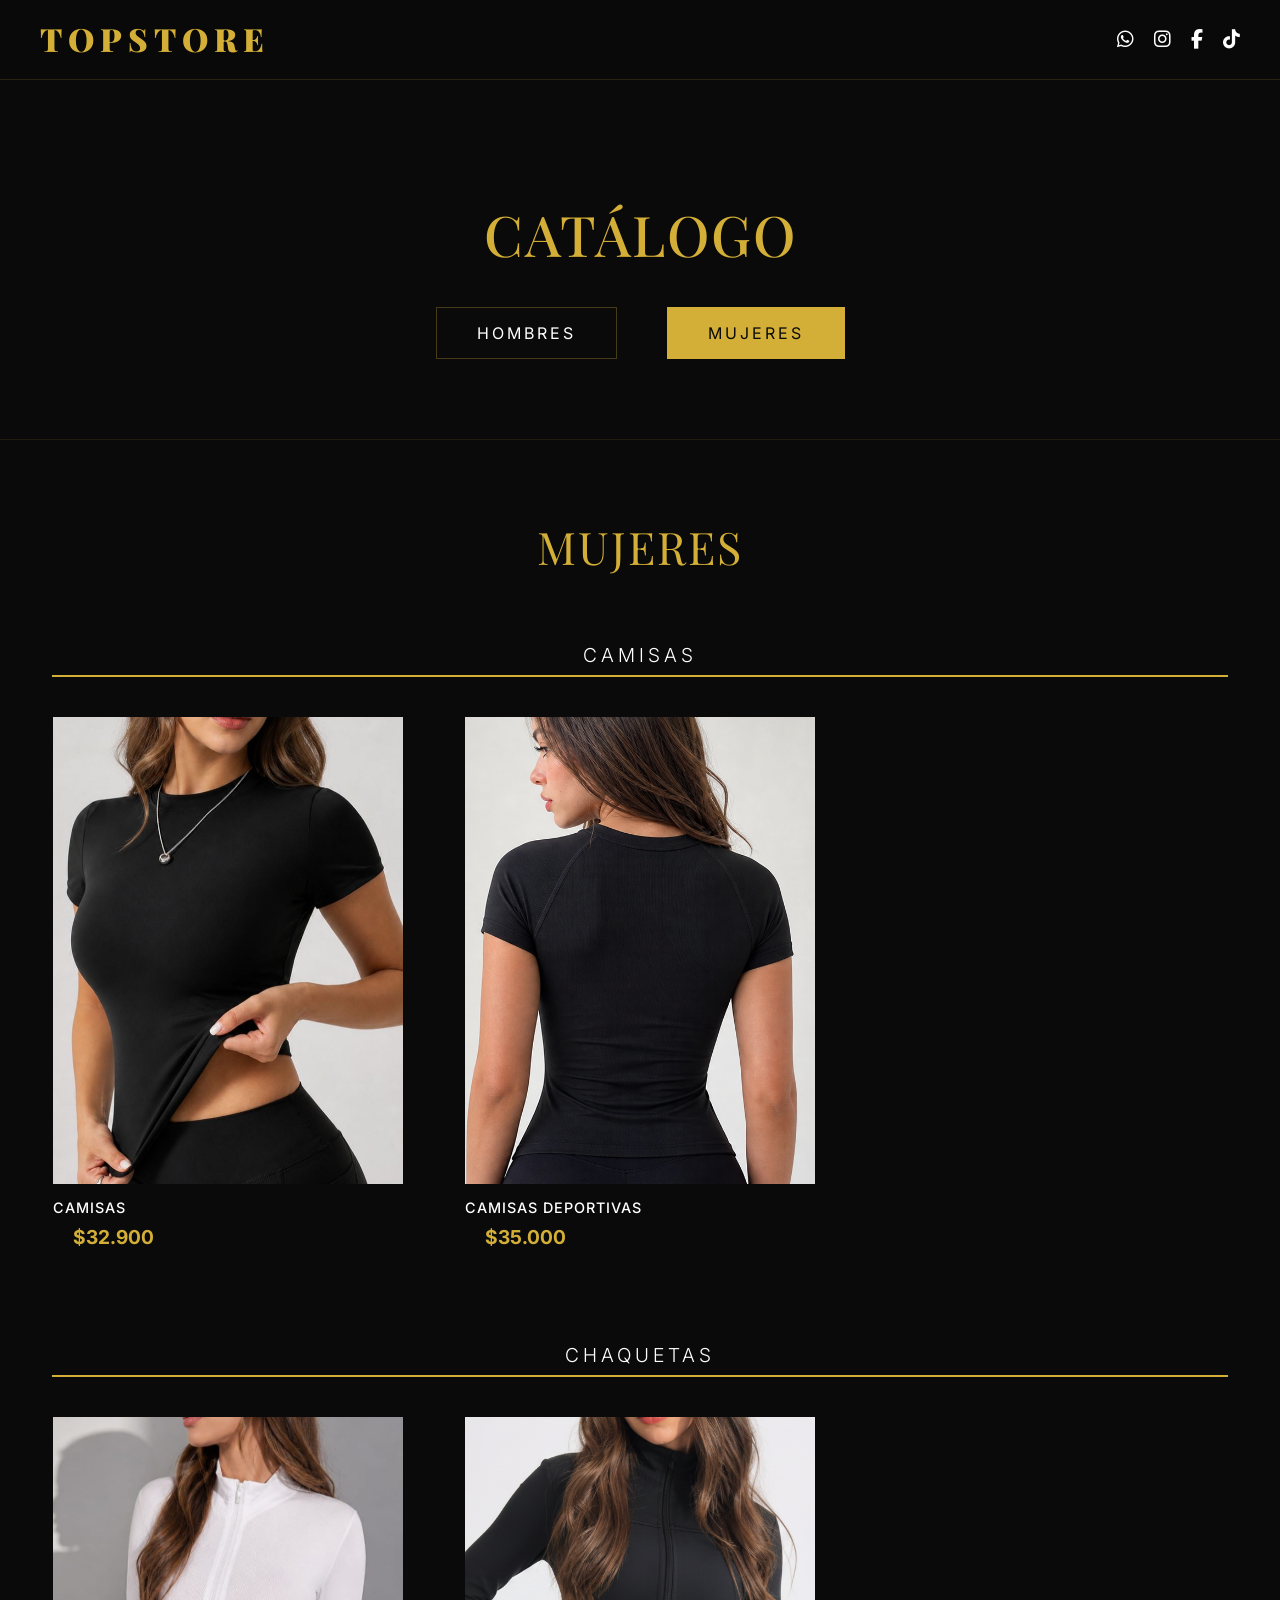
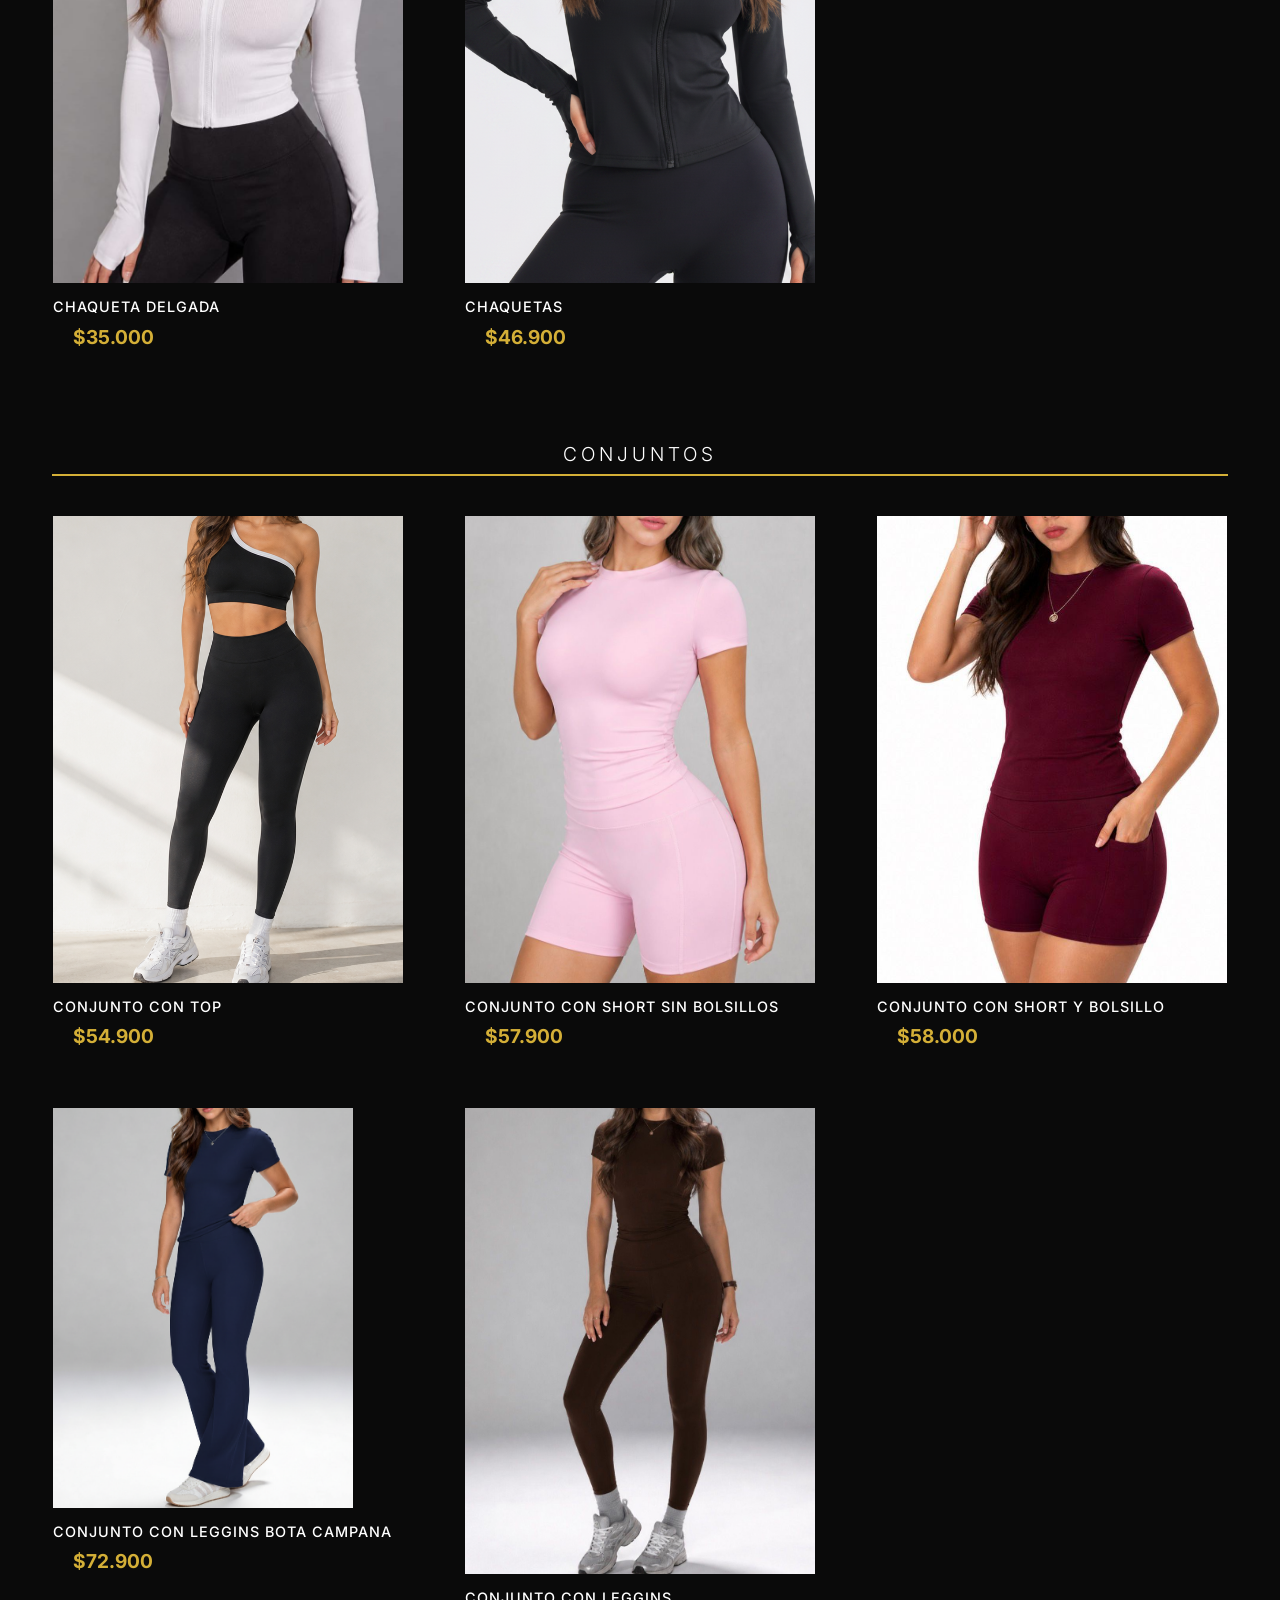
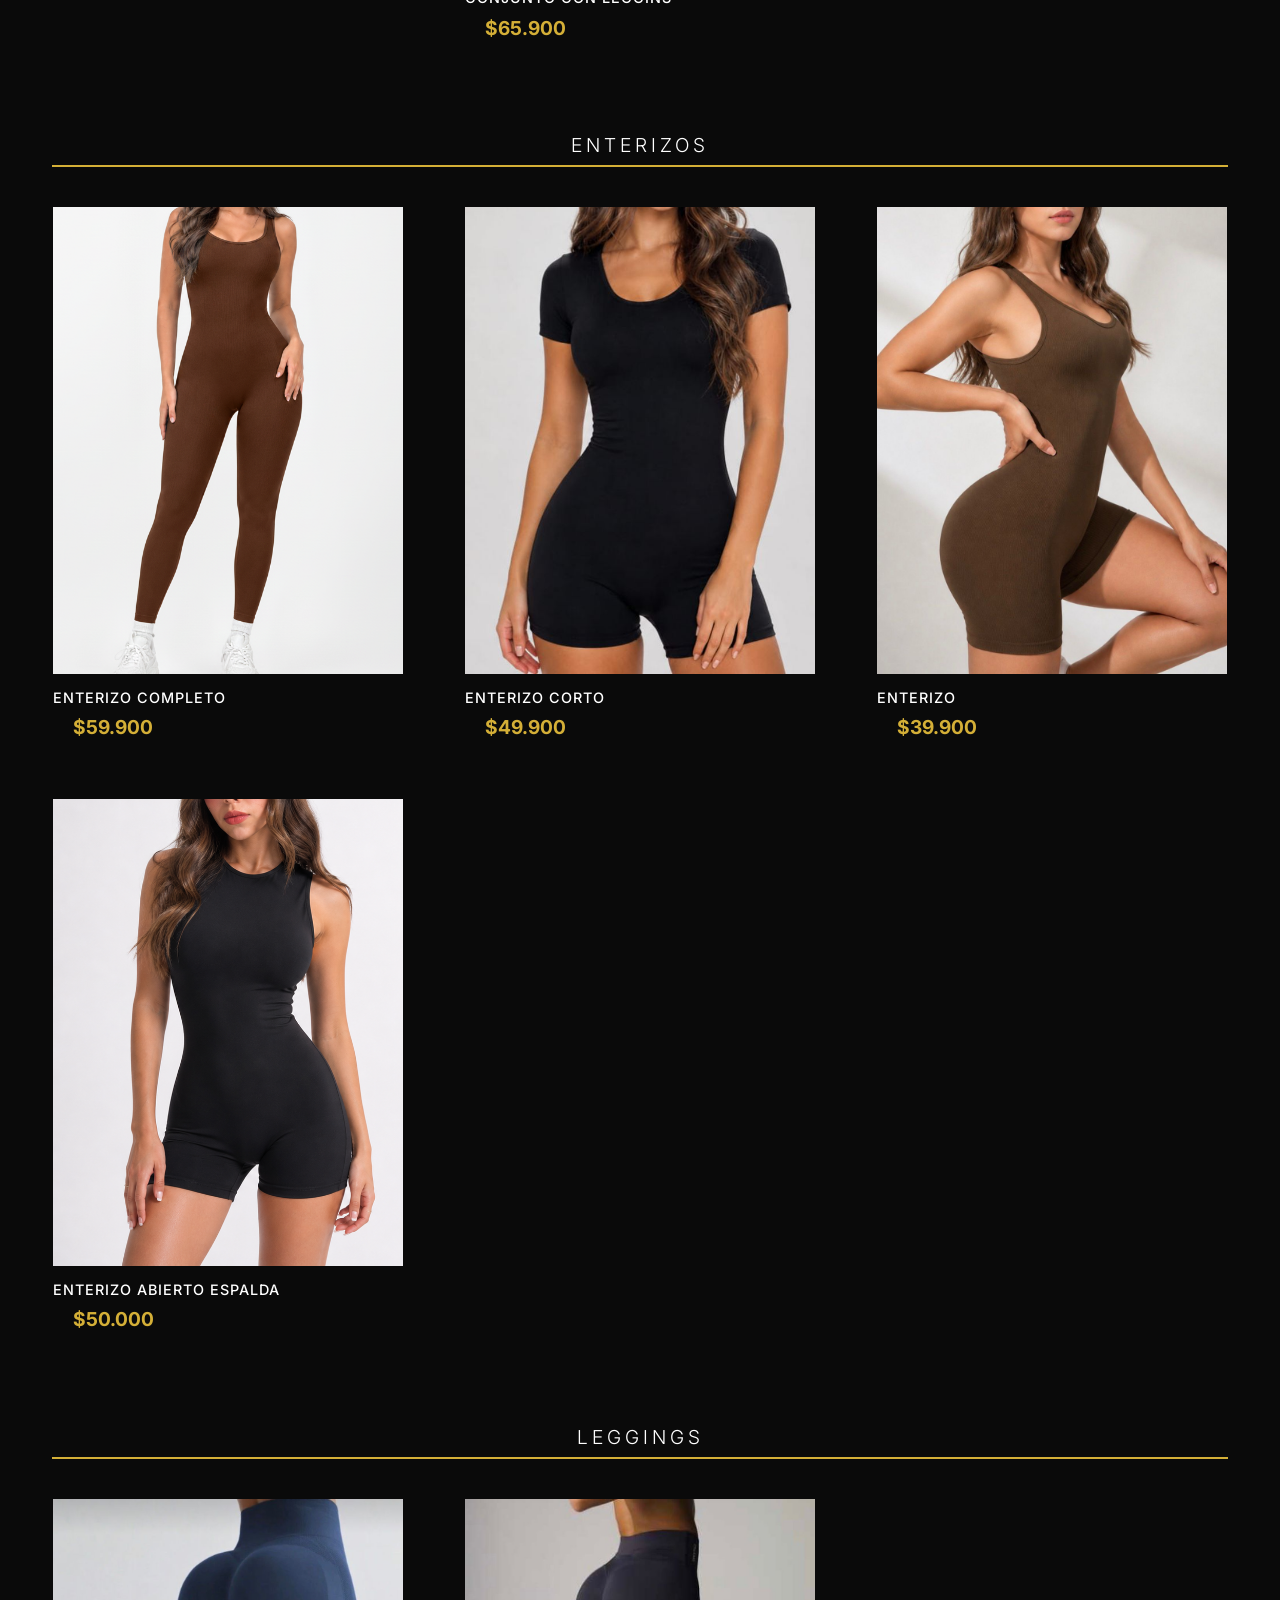
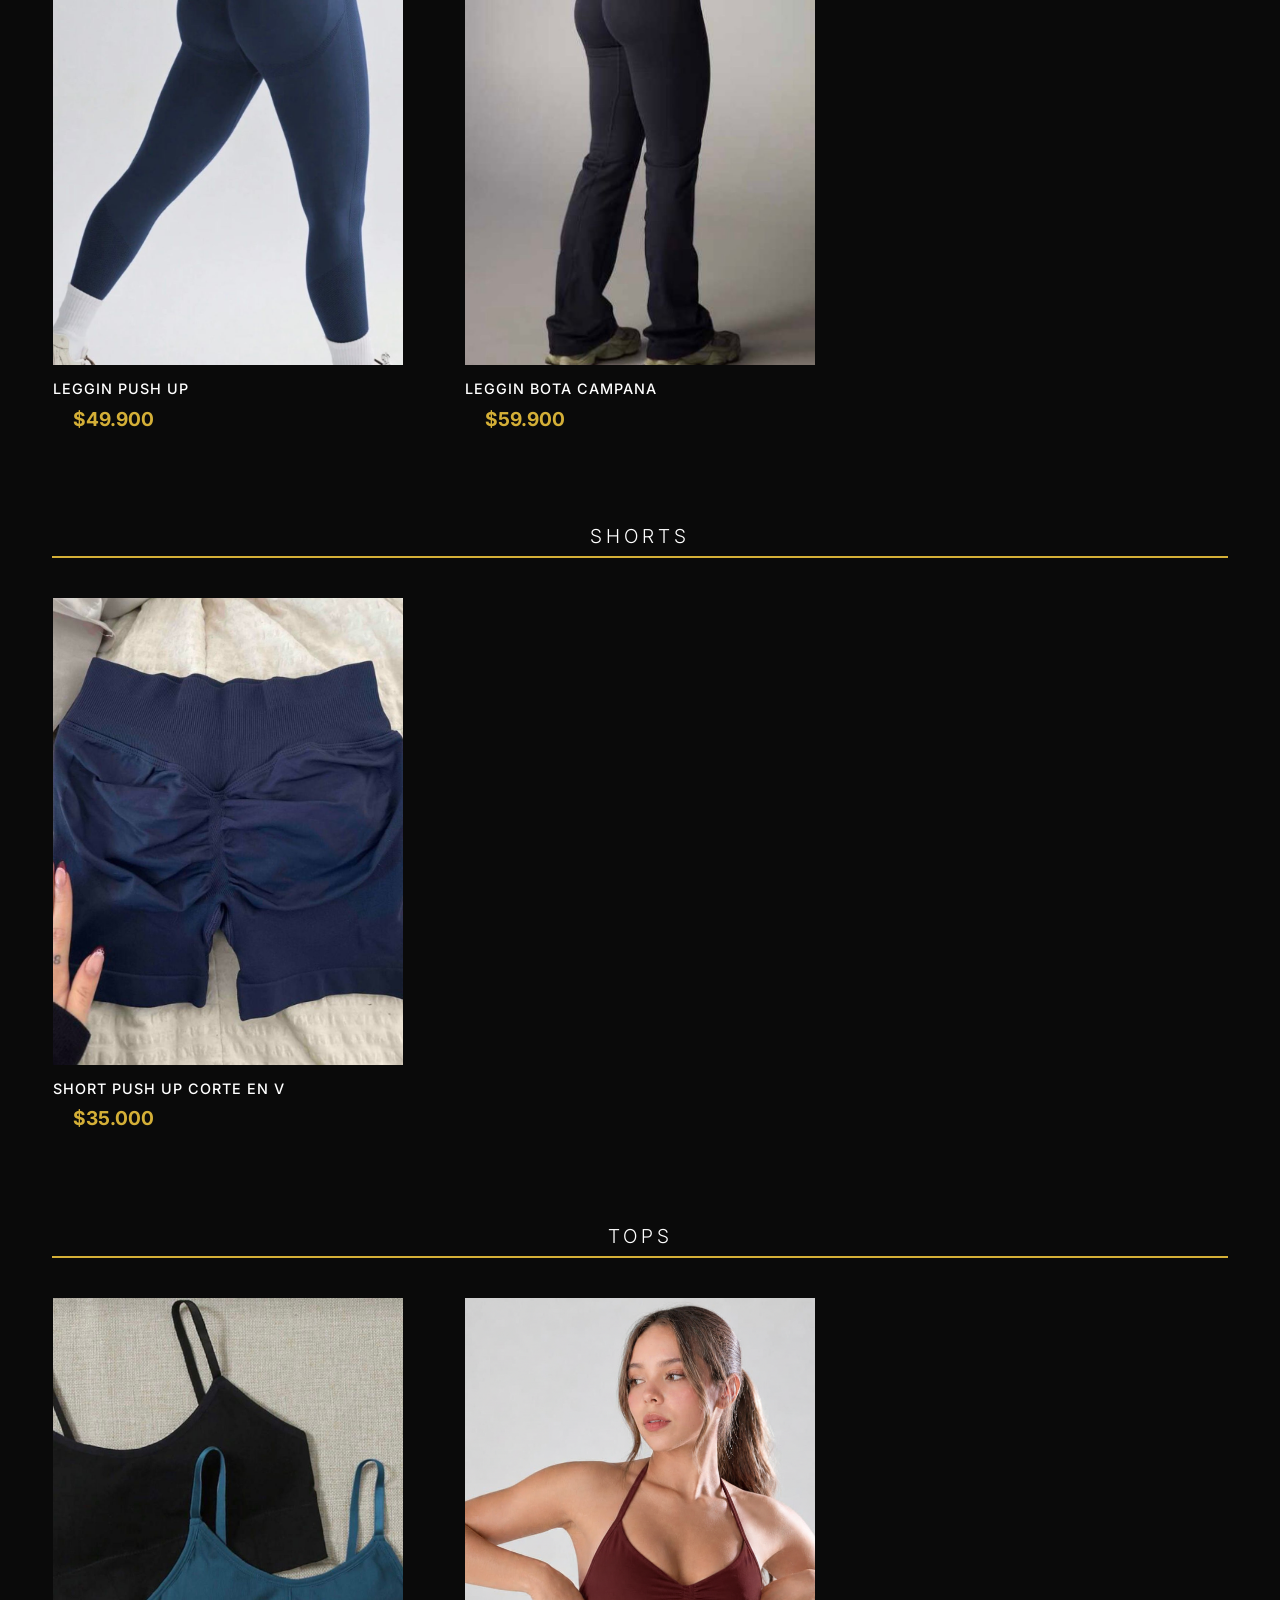
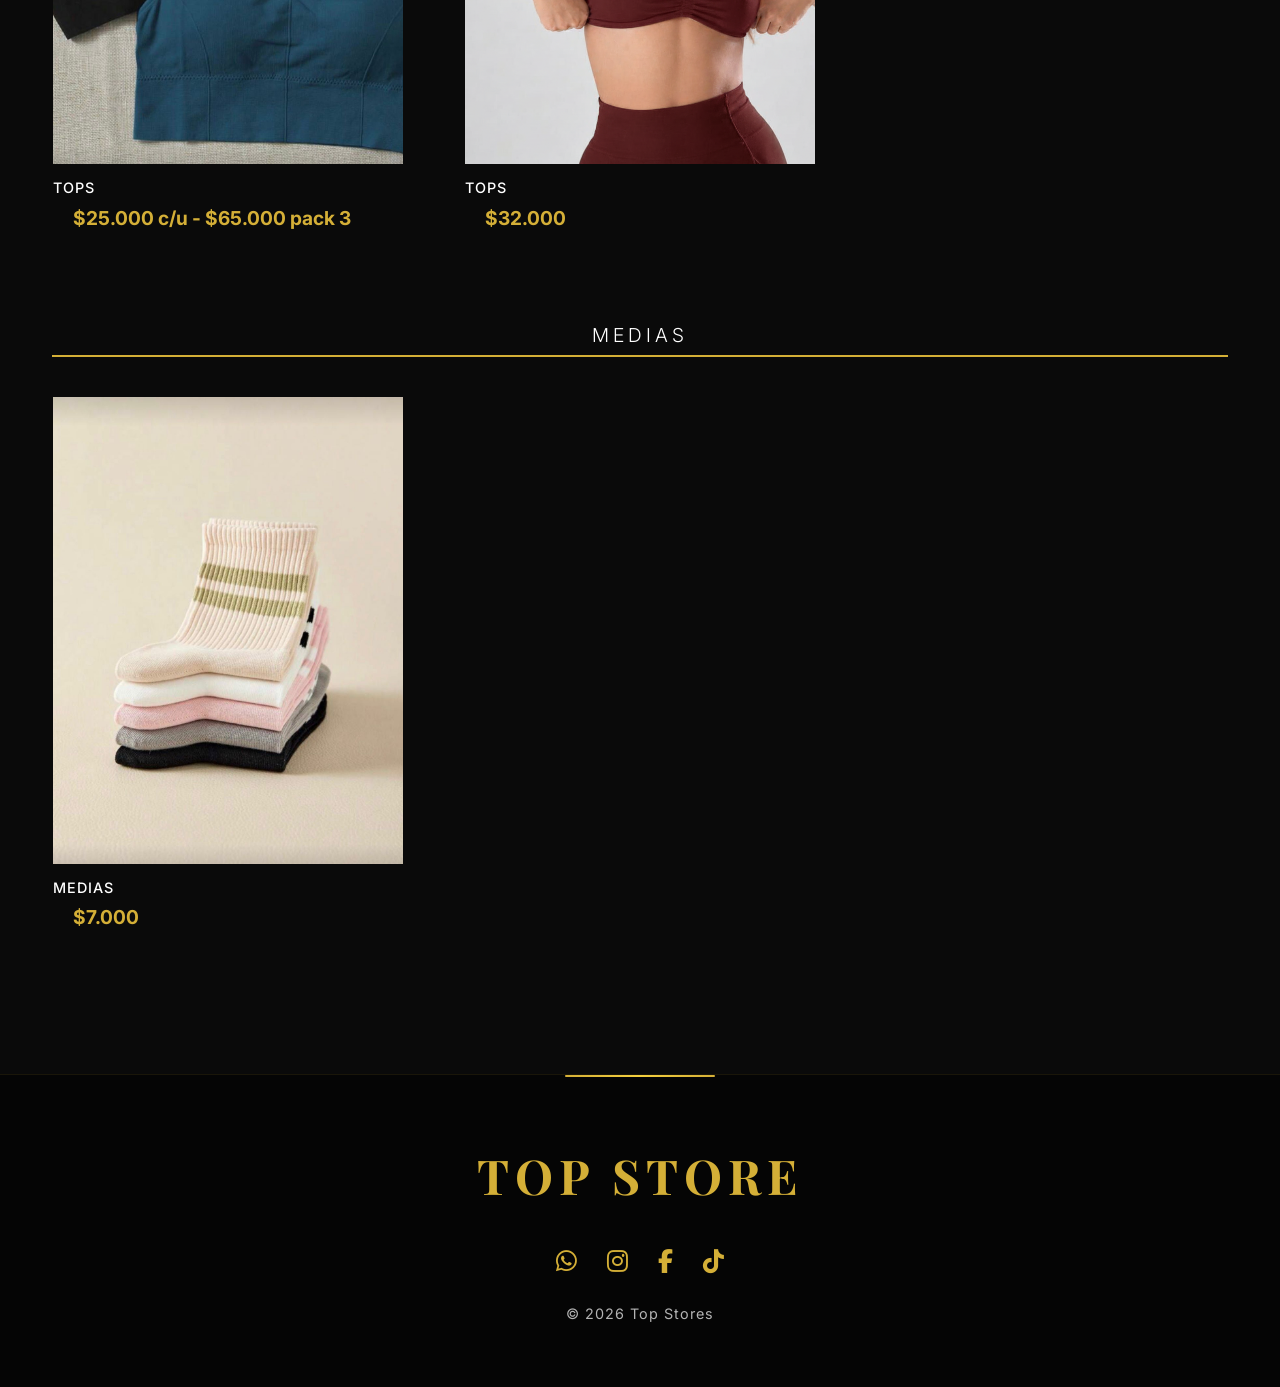
==== index.html @ 8aff4a3f "fix: add ?v=2 to force Cloudflare cache refresh" ====
<!DOCTYPE html><html lang="es"><head>
    <meta charset="UTF-8">
    <meta name="viewport" content="width=device-width, initial-scale=1.0">
    <meta name="description" content="Top Stores - Catálogo profesional de ropa femenina y deportiva.">
    <title>Top Stores - Catálogo</title>

    <link rel="preconnect" href="https://fonts.googleapis.com">
    <link rel="preconnect" href="https://fonts.gstatic.com" crossorigin="">
    <link href="https://fonts.googleapis.com/css2?family=Inter:wght@300;400;500;600;700&amp;family=Playfair+Display:wght@400;500;600;700;900&amp;display=swap" rel="stylesheet">

    <link rel="stylesheet" href="https://cdnjs.cloudflare.com/ajax/libs/font-awesome/6.4.0/css/all.min.css">
    <link rel="stylesheet" href="css/styles.css?v=8">
</head>

<body>
    <!-- Header -->
    <header class="header">
        <div class="container">
            <a href="index.html" class="logo">TOPSTORE</a>
            <div class="header-socials">
                <a href="https://wa.me/573205172484" target="_blank"><i class="fab fa-whatsapp"></i></a>
                <a href="https://www.instagram.com/topstore1019/" target="_blank"><i class="fab fa-instagram"></i></a>
                <a href="https://www.facebook.com/people/TopStore1019/61582088321250/" target="_blank"><i class="fab fa-facebook-f"></i></a>
                <a href="https://www.tiktok.com/@top_store1108" target="_blank"><i class="fab fa-tiktok"></i></a>
            </div>
            <button class="hamburger" id="hamburgerBtn">
                <span></span>
                <span></span>
                <span></span>
            </button>
        </div>
    </header>

    <main>
        <!-- Selector HOMBRES / MUJERES -->
        <section class="gender-selector">
            <div class="container">
                <h1 class="luxury-title">CATÁLOGO</h1>
                <div class="gender-buttons">
                    <button class="gender-btn" id="btn-hombres" onclick="switchCategory('hombres')">
                        <span class="gender-text">HOMBRES</span>
                    </button>
                    <button class="gender-btn active" id="btn-mujeres" onclick="switchCategory('mujeres')">
                        <span class="gender-text">MUJERES</span>
                    </button>
                </div>
            </div>
        </section>

        <!-- ==================== MUJERES ==================== -->
        <section id="mujeres" class="category-section active">
            <div class="container">
                <h2 class="section-title">MUJERES</h2>

                <!-- Camisas -->
                <h3 class="subsection-title">Camisas</h3>
                <div class="preview-grid">
                    <div class="preview-card product-card fade-in-section" data-product-id="camisa-compresora-mujer" data-name="Camisa" data-description="Camisa compresora de manga corta y ajuste sin costuras, ideal para una sujeción firme y máxima libertad de movimiento." data-price="$32.900" data-colors="Rosado, Café, Azul" data-gender="mujeres" data-gallery="[{&quot;src&quot;:&quot;MUJERES/Camisas-Mujer/Camisa compresora/camisa-comp-1.jpeg?v=2&quot;,&quot;alt&quot;:&quot;Camisa&quot;},{&quot;src&quot;:&quot;MUJERES/Camisas-Mujer/Camisa compresora/camisa-comp-2.jpeg?v=2&quot;,&quot;alt&quot;:&quot;Camisa&quot;}]">
                        <div class="image-wrapper">
                            <img src="MUJERES/Camisas-Mujer/Camisa compresora/camisa-comp-1.jpeg?v=2" alt="Camisa">
                            <div class="overlay">
                                <span class="view-details">Ver más →</span>
                            </div>
                        </div>
                        <h3>Camisas</h3>
                        <span class="price">$32.900</span>
                    </div>

                    <div class="preview-card product-card fade-in-section" data-product-id="camisa-deportiva-mujer" data-name="Camisa Deportiva" data-description="Camisa deportiva de manga corta con tecnología de absorción de humedad, diseñada para mantenerte fresca durante el entrenamiento." data-price="$35.000" data-colors="Gris" data-gender="mujeres" data-gallery="[{&quot;src&quot;:&quot;MUJERES/Camisas-Mujer/Camisa deportiva/image1.png&quot;,&quot;alt&quot;:&quot;Camisa Deportiva&quot;}]">
                        <div class="image-wrapper">
                            <img src="MUJERES/Camisas-Mujer/Camisa deportiva/image1.png" alt="Camisa Deportiva">
                            <div class="overlay">
                                <span class="view-details">Ver más →</span>
                            </div>
                        </div>
                        <h3>Camisas Deportivas</h3>
                        <span class="price">$35.000</span>
                    </div>
                </div>

                <!-- Chaquetas -->
                <h3 class="subsection-title">Chaquetas</h3>
                <div class="preview-grid">
                    <div class="preview-card product-card fade-in-section" data-product-id="chaqueta-elastica" data-name="Chaqueta delgada" data-description="Chaqueta delgada de cierre frontal y diseño ajustado, perfecta como capa ligera para entrenamientos al aire libre." data-price="$35.000" data-colors="Blanco" data-gender="mujeres" data-gallery="[{&quot;src&quot;:&quot;MUJERES/Chaqueta delgada/image1.png&quot;,&quot;alt&quot;:&quot;Chaqueta delgada&quot;},{&quot;src&quot;:&quot;MUJERES/Chaqueta delgada/image2.png&quot;,&quot;alt&quot;:&quot;Chaqueta delgada&quot;}]">
                        <div class="image-wrapper">
                            <img src="MUJERES/Chaqueta delgada/image1.png" alt="Chaqueta delgada">
                            <div class="overlay">
                                <span class="view-details">Ver más →</span>
                            </div>
                        </div>
                        <h3>Chaqueta delgada</h3>
                        <span class="price">$35.000</span>
                    </div>

                    <div class="preview-card product-card fade-in-section" data-product-id="chaqueta-mujer" data-name="Chaqueta" data-description="Chaqueta estructurada de cierre completo, ofreciendo un ajuste ceñido que define la silueta deportiva con máxima comodidad." data-price="$46.900" data-colors="Negro, Vino Tinto, Gris Claro, Rosado" data-gender="mujeres" data-gallery="[{&quot;src&quot;:&quot;MUJERES/Chaquetas/chaqueta-1.png?v=2&quot;,&quot;alt&quot;:&quot;Chaqueta&quot;}]">
                        <div class="image-wrapper">
                            <img src="MUJERES/Chaquetas/chaqueta-1.png?v=2" alt="Chaqueta">
                            <div class="overlay">
                                <span class="view-details">Ver más →</span>
                            </div>
                        </div>
                        <h3>Chaquetas</h3>
                        <span class="price">$46.900</span>
                    </div>
                </div>

                <!-- Conjuntos -->
                <h3 class="subsection-title">Conjuntos</h3>
                <div class="preview-grid">
                    <div class="preview-card product-card fade-in-section" data-product-id="conjunto-top" data-name="Conjunto con Top" data-description="Conjunto con top asimétrico y leggings de talle alto, ofreciendo un equilibrio perfecto entre soporte estructural y estética deportiva." data-price="$54.900" data-colors="Negro" data-gender="mujeres" data-gallery="[{&quot;src&quot;:&quot;MUJERES/Conjuntos/Conjunto con Top/image1.png&quot;,&quot;alt&quot;:&quot;Conjunto con Top&quot;},{&quot;src&quot;:&quot;MUJERES/Conjuntos/Conjunto con Top/image2.png&quot;,&quot;alt&quot;:&quot;Conjunto con Top&quot;}]">
                        <div class="image-wrapper">
                            <img src="MUJERES/Conjuntos/Conjunto con Top/image1.png" alt="Conjunto con Top">
                            <div class="overlay">
                                <span class="view-details">Ver más →</span>
                            </div>
                        </div>
<h3>Conjunto con Top</h3>
                        <span class="price">$54.900</span>
                    </div>

                    <div class="preview-card product-card fade-in-section" data-product-id="conjunto-short-sin-bolsillos" data-name="Conjunto con Short Sin Bolsillos" data-description="Conjunto con short deportivo sin bolsillos, ajuste ligero y moderno." data-price="$57.900" data-colors="" data-gender="mujeres" data-gallery="[{&quot;src&quot;:&quot;MUJERES/Conjuntos/Conjunto con Short Sin Bolsillos/WhatsApp Image 2026-05-05 at 2.47.09 PM.jpeg&quot;,&quot;alt&quot;:&quot;Conjunto con Short Sin Bolsillos&quot;},{&quot;src&quot;:&quot;MUJERES/Conjuntos/Conjunto con Short Sin Bolsillos/image3.png&quot;,&quot;alt&quot;:&quot;Conjunto con Short Sin Bolsillos&quot;},{&quot;src&quot;:&quot;MUJERES/Conjuntos/Conjunto con Short Sin Bolsillos/image2.png&quot;,&quot;alt&quot;:&quot;Conjunto con Short Sin Bolsillos&quot;}]">
                        <div class="image-wrapper">
                            <img src="MUJERES/Conjuntos/Conjunto con Short Sin Bolsillos/WhatsApp Image 2026-05-05 at 2.47.09 PM.jpeg" alt="Conjunto con Short Sin Bolsillos">
                            <div class="overlay">
                                <span class="view-details">Ver más →</span>
                            </div>
                        </div>
                        <h3>Conjunto con Short Sin Bolsillos</h3>
                        <span class="price">$57.900</span>
                    </div>

                    <div class="preview-card product-card fade-in-section" data-product-id="conjunto-short-y-bolsillos" data-name="Conjunto con Short Y Bolsillo" data-description="Conjunto con short deportivo con bolsillos, práctico y moderno." data-price="$58.000" data-colors="" data-gender="mujeres" data-gallery="[{&quot;src&quot;:&quot;MUJERES/Conjuntos/Conjunto con Short Y Bolsillo/image1.png&quot;,&quot;alt&quot;:&quot;Conjunto con Short Y Bolsillo&quot;},{&quot;src&quot;:&quot;MUJERES/Conjuntos/Conjunto con Short Y Bolsillo/image2.png&quot;,&quot;alt&quot;:&quot;Conjunto con Short Y Bolsillo&quot;}]">
                        <div class="image-wrapper">
                            <img src="MUJERES/Conjuntos/Conjunto con Short Y Bolsillo/image1.png" alt="Conjunto con Short Y Bolsillo">
                            <div class="overlay">
                                <span class="view-details">Ver más →</span>
                            </div>
                        </div>
<h3>Conjunto con Short Y Bolsillo</h3>
                        <span class="price">$58.000</span>
                    </div>

<div class="preview-card product-card fade-in-section" data-product-id="conjunto-leggins-bota-campana" data-name="Conjunto con Leggins Bota Campana" data-description="Conjunto con leggins bota campana y camisa integrados, conjunto completo para look moderno." data-price="$72.900" data-colors="" data-gender="mujeres" data-gallery="[{&quot;src&quot;:&quot;MUJERES/Conjuntos/Conjunto con leggins Bota Campana/leggins-bc-1.png?v=2&quot;,&quot;alt&quot;:&quot;Conjunto con Leggins Bota Campana&quot;},{&quot;src&quot;:&quot;MUJERES/Conjuntos/Conjunto con leggins Bota Campana/leggins-bc-2.png?v=2&quot;,&quot;alt&quot;:&quot;Conjunto con Leggins Bota Campana&quot;},{&quot;src&quot;:&quot;MUJERES/Conjuntos/Conjunto con leggins Bota Campana/leggins-bc-3.png?v=2&quot;,&quot;alt&quot;:&quot;Conjunto con Leggins Bota Campana&quot;},{&quot;src&quot;:&quot;MUJERES/Conjuntos/Conjunto con leggins Bota Campana/leggins-bc-4.png?v=2&quot;,&quot;alt&quot;:&quot;Conjunto con Leggins Bota Campana&quot;}]">
                        <div class="image-wrapper">
                            <img src="MUJERES/Conjuntos/Conjunto con leggins Bota Campana/leggins-bc-1.png?v=2" alt="Conjunto con Leggins Bota Campana">
                            <div class="overlay">
                                <span class="view-details">Ver más →</span>
                            </div>
                        </div>
                        <h3>Conjunto con Leggins Bota Campana</h3>
                        <span class="price">$72.900</span>
                    </div>

                    <div class="preview-card product-card fade-in-section" data-product-id="conjunto-leggins" data-name="Conjunto con Leggins" data-description="Leggin y camisa" data-price="$65.900" data-colors="" data-gender="mujeres" data-gallery="[{&quot;src&quot;:&quot;MUJERES/Conjunto-con-Leggins/conjunto-leggins-2.jpg&quot;,&quot;alt&quot;:&quot;Conjunto con Leggins&quot;},{&quot;src&quot;:&quot;MUJERES/Conjunto-con-Leggins/conjunto-leggins-1.jpg&quot;,&quot;alt&quot;:&quot;Conjunto con Leggins&quot;}]">
                        <div class="image-wrapper">
                            <img src="MUJERES/Conjunto-con-Leggins/conjunto-leggins-2.jpg" alt="Conjunto con Leggins">
                            <div class="overlay">
                                <span class="view-details">Ver más →</span>
                            </div>
                        </div>
                        <h3>Conjunto con Leggins</h3>
                        <span class="price">$65.900</span>
                    </div>
                </div>

                <!-- Enterizos -->
                <h3 class="subsection-title">Enterizos</h3>
                <div class="preview-grid">
                    <div class="preview-card product-card fade-in-section" data-product-id="enterizo-completo" data-name="Enterizo Completo" data-description="Enterizo completo de tirantes y tejido moldeador que se adapta al cuerpo, brindando cobertura ininterrumpida y soporte integral." data-price="$59.900" data-colors="Café, Negro" data-gender="mujeres" data-gallery="[{&quot;src&quot;:&quot;MUJERES/Enterizos/Enterizo Completo/enterizo-c-1.png?v=2&quot;,&quot;alt&quot;:&quot;Enterizo Completo&quot;},{&quot;src&quot;:&quot;MUJERES/Enterizos/Enterizo Completo/enterizo-c-3.png?v=2&quot;,&quot;alt&quot;:&quot;Enterizo Completo&quot;},{&quot;src&quot;:&quot;MUJERES/Enterizos/Enterizo Completo/enterizo-c-6.png?v=2&quot;,&quot;alt&quot;:&quot;Enterizo Completo&quot;},{&quot;src&quot;:&quot;MUJERES/Enterizos/Enterizo Completo/enterizo-c-2.png?v=2&quot;,&quot;alt&quot;:&quot;Enterizo Completo&quot;}]">
                        <div class="image-wrapper">
                            <img src="MUJERES/Enterizos/Enterizo Completo/enterizo-c-1.png?v=2" alt="Enterizo Completo">
                            <div class="overlay">
                                <span class="view-details">Ver más →</span>
                            </div>
                        </div>
                        <h3>Enterizo Completo</h3>
                        <span class="price">$59.900</span>
                    </div>

                    <div class="preview-card product-card fade-in-section" data-product-id="enterizo-corto" data-name="Enterizo Corto" data-description="Enterizo corto con cuello redondo y ajuste ceñido, ideal para mantener la frescura y la movilidad en sesiones intensas." data-price="$49.900" data-colors="Negro" data-gender="mujeres" data-gallery="[{&quot;src&quot;:&quot;MUJERES/Enterizos/Enterizo Corto/image1.png&quot;,&quot;alt&quot;:&quot;Enterizo Corto&quot;},{&quot;src&quot;:&quot;MUJERES/Enterizos/Enterizo Corto/image2.png&quot;,&quot;alt&quot;:&quot;Enterizo Corto&quot;},{&quot;src&quot;:&quot;MUJERES/Enterizos/Enterizo Corto/image3.png&quot;,&quot;alt&quot;:&quot;Enterizo Corto&quot;}]">
                        <div class="image-wrapper">
                            <img src="MUJERES/Enterizos/Enterizo Corto/image1.png" alt="Enterizo Corto">
                            <div class="overlay">
                                <span class="view-details">Ver más →</span>
                            </div>
                        </div>
                        <h3>Enterizo Corto</h3>
                        <span class="price">$49.900</span>
                    </div>

                    <div class="preview-card product-card fade-in-section" data-product-id="enterizo-mujer" data-name="Enterizo" data-description="Enterizo con bolsillos, diseño elegante y moderno." data-price="$39.900" data-gender="mujeres" data-gallery="[{&quot;src&quot;:&quot;MUJERES/Enterizo/enterizo-1.png?v=2&quot;,&quot;alt&quot;:&quot;Enterizo&quot;},{&quot;src&quot;:&quot;MUJERES/Enterizo/enterizo-2.jpeg?v=2&quot;,&quot;alt&quot;:&quot;Enterizo&quot;}]">
                        <div class="image-wrapper">
                            <img src="MUJERES/Enterizo/enterizo-1.png?v=2" alt="Enterizo">
                            <div class="overlay">
                                <span class="view-details">Ver más →</span>
                            </div>
                        </div>
                        <h3>Enterizo</h3>
                        <span class="price">$39.900</span>
                    </div>

                    <div class="preview-card product-card fade-in-section" data-product-id="enterizo-abierto-espalda" data-name="Enterizo Abierto Espalda" data-description="Enterizo con abertura en la espalda, diseño elegante y moderno." data-price="$50.000" data-colors="Café, Negro" data-gender="mujeres" data-gallery="[{&quot;src&quot;:&quot;MUJERES/Enterizo Abierto Completo/image4.png&quot;,&quot;alt&quot;:&quot;Enterizo Abierto Espalda&quot;},{&quot;src&quot;:&quot;MUJERES/Enterizo Abierto Completo/image3.png&quot;,&quot;alt&quot;:&quot;Enterizo Abierto Espalda&quot;},{&quot;src&quot;:&quot;MUJERES/Enterizo Abierto Completo/image5.png&quot;,&quot;alt&quot;:&quot;Enterizo Abierto Espalda&quot;}]">
                        <div class="image-wrapper">
                            <img src="MUJERES/Enterizo Abierto Completo/image4.png" alt="Enterizo Abierto Espalda">
                            <div class="overlay">
                                <span class="view-details">Ver más →</span>
                            </div>
                        </div>
                        <h3>Enterizo Abierto Espalda</h3>
                        <span class="price">$50.000</span>
                    </div>
                </div>

                <!-- Leggings -->
                <h3 class="subsection-title">Leggings</h3>
                <div class="preview-grid">
                    <div class="preview-card product-card fade-in-section" data-product-id="leggings" data-name="Leggin Push Up" data-description="Leggin con push up de corte en V que estiliza la cadera y resalta la figura." data-price="$49.900" data-colors="Azul, Vino Tinto" data-gender="mujeres" data-gallery="[{&quot;src&quot;:&quot;MUJERES/Leggings/IMG-20251127-WA0079.jpg&quot;,&quot;alt&quot;:&quot;Leggings&quot;},{&quot;src&quot;:&quot;MUJERES/Leggings/Imagen de WhatsApp 2025-11-27 a las 22.31.19_763e9720.jpg&quot;,&quot;alt&quot;:&quot;Leggings&quot;},{&quot;src&quot;:&quot;MUJERES/Leggings/Imagen de WhatsApp 2025-11-27 a las 22.31.19_f9a97837.jpg&quot;,&quot;alt&quot;:&quot;Leggings&quot;},{&quot;src&quot;:&quot;MUJERES/Leggings/Imagen de WhatsApp 2025-12-02 a las 17.43.32_2b0ae53e.jpg&quot;,&quot;alt&quot;:&quot;Leggings&quot;},{&quot;src&quot;:&quot;MUJERES/Leggings/Imagen de WhatsApp 2025-12-02 a las 17.43.32_6f3ed9fa.jpg&quot;,&quot;alt&quot;:&quot;Leggings&quot;}]">
                        <div class="image-wrapper">
                            <img src="MUJERES/Leggings/IMG-20251127-WA0079.jpg" alt="Leggings">
                            <div class="overlay">
                                <span class="view-details">Ver más →</span>
                            </div>
                        </div>
                        <h3>Leggin Push Up</h3>
                        <span class="price">$49.900</span>
</div>

                    <div class="preview-card product-card fade-in-section" data-product-id="leggin-bota-campana" data-name="Leggin Bota Campana" data-description="Leggin con bota campana, acabado elegante y moderno con caída amplia." data-price="$59.900" data-colors="" data-gender="mujeres" data-gallery="[{&quot;src&quot;:&quot;MUJERES/Leggings/Leggin Bota Campana/image1.jpg&quot;,&quot;alt&quot;:&quot;Leggin Bota Campana&quot;},{&quot;src&quot;:&quot;MUJERES/Leggings/Leggin Bota Campana/image2.jpg&quot;,&quot;alt&quot;:&quot;Leggin Bota Campana&quot;}]">
                        <div class="image-wrapper">
                            <img src="MUJERES/Leggings/Leggin Bota Campana/image1.jpg" alt="Leggin Bota Campana">
                            <div class="overlay">
                                <span class="view-details">Ver más →</span>
                            </div>
                        </div>
                        <h3>Leggin Bota Campana</h3>
                        <span class="price">$59.900</span>
                    </div>

                </div>

                <!-- Shorts -->
                <h3 class="subsection-title">Shorts</h3>
                <div class="preview-grid">
                    <div class="preview-card product-card fade-in-section" data-product-id="short-push-up-corte-en-v" data-name="Short con Push Up corte en V" data-description="Short con push up de corte en V, diseñado para enmarcar la cintura alta y brindar un ajuste seguro bajo alta fricción." data-price="$35.000" data-colors="Morado Claro, Azul Claro, Verde Claro, Lila, Negro, Morado Oscuro, Gris" data-gender="mujeres" data-gallery="[{&quot;src&quot;:&quot;MUJERES/Short-con-Push-Up-corte-en-V/Short-1-new.jpg&quot;,&quot;alt&quot;:&quot;Short Push Up V&quot;},{&quot;src&quot;:&quot;MUJERES/Short-con-Push-Up-corte-en-V/Short-2-new.jpg&quot;,&quot;alt&quot;:&quot;Short Push Up V&quot;},{&quot;src&quot;:&quot;MUJERES/Short-con-Push-Up-corte-en-V/Short-con-push-up-corte-en-V-3.jpg&quot;,&quot;alt&quot;:&quot;Short Push Up V&quot;},{&quot;src&quot;:&quot;MUJERES/Short-con-Push-Up-corte-en-V/Short-con-push-up-corte-en-V-4.jpg&quot;,&quot;alt&quot;:&quot;Short Push Up V&quot;},{&quot;src&quot;:&quot;MUJERES/Short-con-Push-Up-corte-en-V/Short-con-push-up-corte-en-V-5.jpg&quot;,&quot;alt&quot;:&quot;Short Push Up V&quot;},{&quot;src&quot;:&quot;MUJERES/Short-con-Push-Up-corte-en-V/Short-con-push-up-corte-en-V-6.jpg&quot;,&quot;alt&quot;:&quot;Short Push Up V&quot;}]">
                        <div class="image-wrapper">
                            <img src="MUJERES/Short-con-Push-Up-corte-en-V/Short-1-new.jpg" alt="Short con Push Up corte en V">
                            <div class="overlay">
                                <span class="view-details">Ver más →</span>
                            </div>
                        </div>
                        <h3>Short Push Up corte en V</h3>
                        <span class="price">$35.000</span>
                    </div>
                </div>

                <!-- Tops -->
                <h3 class="subsection-title">Tops</h3>
                <div class="preview-grid">
                    <div class="preview-card product-card fade-in-section" data-product-id="top-deportivo" data-name="Top Deportivo" data-description="Top deportivo de soporte estructurado, enfocado en maximizar la sujeción durante movimientos y evitar distracciones." data-price="$25.000" data-pack-price="$65.000" data-colors="Gris Claro, Café" data-gender="mujeres" data-gallery="[{&quot;src&quot;:&quot;MUJERES/Tops/WhatsApp Image 2026-01-11 at 3.39.01 PM.jpeg&quot;,&quot;alt&quot;:&quot;Top&quot;},{&quot;src&quot;:&quot;MUJERES/Tops/WhatsApp Image 2026-01-11 at 3.39.02 PM.jpeg&quot;,&quot;alt&quot;:&quot;Top&quot;}]">
                        <div class="image-wrapper">
                            <img src="MUJERES/Tops/WhatsApp Image 2026-01-11 at 3.39.01 PM.jpeg" alt="Tops">
                            <div class="overlay">
                                <span class="view-details">Ver más →</span>
                            </div>
                        </div>
                        <h3>Tops</h3>
                        <span class="price">$25.000 c/u - $65.000 pack 3</span>
                    </div>
                    <div class="preview-card product-card fade-in-section" data-product-id="tops-nuevos" data-name="Tops" data-description="Topsversátil y moderno, perfecto para cualquier ocasión." data-price="$32.000" data-gender="mujeres" data-gallery="[{&quot;src&quot;:&quot;MUJERES/Tops Nuevos/tops-1.png&quot;,&quot;alt&quot;:&quot;Tops&quot;},{&quot;src&quot;:&quot;MUJERES/Tops Nuevos/tops-2.png&quot;,&quot;alt&quot;:&quot;Tops&quot;},{&quot;src&quot;:&quot;MUJERES/Tops Nuevos/tops-3.png&quot;,&quot;alt&quot;:&quot;Tops&quot;},{&quot;src&quot;:&quot;MUJERES/Tops Nuevos/tops-4.png&quot;,&quot;alt&quot;:&quot;Tops&quot;},{&quot;src&quot;:&quot;MUJERES/Tops Nuevos/tops-5.png&quot;,&quot;alt&quot;:&quot;Tops&quot;},{&quot;src&quot;:&quot;MUJERES/Tops Nuevos/tops-6.png&quot;,&quot;alt&quot;:&quot;Tops&quot;}]">
                        <div class="image-wrapper">
                            <img src="MUJERES/Tops Nuevos/tops-1.png" alt="Tops">
                            <div class="overlay">
                                <span class="view-details">Ver más →</span>
                            </div>
                        </div>
                        <h3>Tops</h3>
                        <span class="price">$32.000</span>
                    </div>
                </div>

                <!-- Medias -->
                <h3 class="subsection-title">Medias</h3>
                <div class="preview-grid">
                    <div class="preview-card product-card fade-in-section" data-product-id="medias" data-name="Medias Deportivas" data-description="Medias deportivas de compresión funcional, diseñadas para brindar amortiguación y transpirabilidad en sesiones de resistencia." data-price="$7.000" data-colors="Negro, Rosado" data-gender="mujeres" data-gallery="[{&quot;src&quot;:&quot;MUJERES/Medias/IMG-20251122-WA0009.jpg&quot;,&quot;alt&quot;:&quot;Medias&quot;},{&quot;src&quot;:&quot;MUJERES/Medias/IMG-20251122-WA0011.jpg&quot;,&quot;alt&quot;:&quot;Medias&quot;}]">
                        <div class="image-wrapper">
                            <img src="MUJERES/Medias/IMG-20251122-WA0009.jpg" alt="Medias">
                            <div class="overlay">
                                <span class="view-details">Ver más →</span>
                            </div>
                        </div>
                        <h3>Medias</h3>
                        <span class="price">$7.000</span>
                    </div>
                </div>
            </div>
        </section>

        <!-- ==================== HOMBRES ==================== -->
        <section id="hombres" class="category-section">
            <div class="container">
                <h2 class="section-title">HOMBRES</h2>

                <!-- Camisas -->
                <h3 class="subsection-title">Camisas</h3>
                <div class="preview-grid">
                    <div class="preview-card product-card fade-in-section" data-product-id="camisa-i-dont-care" data-name="Camisa I DONT CARE" data-description="Camisa I DONT CARE sin mangas y corte relajado, construida para un flujo de aire constante durante rutinas de fuerza." data-price="$50.900" data-colors="Negro, Blanco" data-gender="hombres" data-gallery="[{&quot;src&quot;:&quot;HOMBRES/Camisas-Hombre/Camisa I DONT CARE/image (3).jpg&quot;,&quot;alt&quot;:&quot;Camisa I DONT CARE&quot;},{&quot;src&quot;:&quot;HOMBRES/Camisas-Hombre/Camisa I DONT CARE/image (2).jpg&quot;,&quot;alt&quot;:&quot;Camisa I DONT CARE&quot;}]">
                        <div class="image-wrapper">
                            <img src="HOMBRES/Camisas-Hombre/Camisa I DONT CARE/image (3).jpg" alt="Camisa I DONT CARE">
                            <div class="overlay">
                                <span class="view-details">Ver más →</span>
                            </div>
                        </div>
                        <h3>Camisas I DONT CARE</h3>
                        <span class="price">$50.900</span>
                    </div>

                    <div class="preview-card product-card fade-in-section" data-product-id="camisa-workout" data-name="Camisa WORKOUT" data-description="Camisa WORKOUT tipo musculosa con aberturas amplias laterales y estampado frontal, enfocada en la ventilación total." data-price="$45.900" data-colors="Blanco, Negro" data-gender="hombres" data-gallery="[{&quot;src&quot;:&quot;HOMBRES/Camisas-Hombre/WORKOUT/Camisa-WORKOUT-2-1.jpg&quot;,&quot;alt&quot;:&quot;Camisa WORKOUT&quot;},{&quot;src&quot;:&quot;HOMBRES/Camisas-Hombre/WORKOUT/Camisa-WORKOUT-hombre-1.jpg&quot;,&quot;alt&quot;:&quot;Camisa WORKOUT&quot;},{&quot;src&quot;:&quot;HOMBRES/Camisas-Hombre/WORKOUT/Camisa-WORKOUT-3-1.jpg&quot;,&quot;alt&quot;:&quot;Camisa WORKOUT&quot;}]">
                        <div class="image-wrapper">
                            <img src="HOMBRES/Camisas-Hombre/WORKOUT/Camisa-WORKOUT-2-1.jpg" alt="Camisa WORKOUT">
                            <div class="overlay">
                                <span class="view-details">Ver más →</span>
                            </div>
                        </div>
                        <h3>Camisas WORKOUT</h3>
                        <span class="price">$45.900</span>
                    </div>

                    <div class="preview-card product-card fade-in-section" data-product-id="camisa-tirantes" data-name="Camisa Tirantes" data-description="Camisa de Tirantes con espalda descubierta y silueta anatómica, ideal para entrenamientos de máxima exigencia física." data-price="$30.000" data-colors="Negro" data-gender="hombres" data-gallery="[{&quot;src&quot;:&quot;HOMBRES/Camisas-Hombre/Camisa Tirantes/image.jpg&quot;,&quot;alt&quot;:&quot;Camisa Tirantes&quot;},{&quot;src&quot;:&quot;HOMBRES/Camisas-Hombre/Camisa Tirantes/image (2).jpg&quot;,&quot;alt&quot;:&quot;Camisa Tirantes&quot;}]">
                        <div class="image-wrapper">
                            <img src="HOMBRES/Camisas-Hombre/Camisa Tirantes/image.jpg" alt="Camisa Tirantes">
                            <div class="overlay">
                                <span class="view-details">Ver más →</span>
                            </div>
                        </div>
                        <h3>Camisas Tirantes</h3>
                        <span class="price">$30.000</span>
                    </div>

                    <div class="preview-card product-card fade-in-section" data-product-id="camisa-compresora-sencillas" data-name="Camisas Compresoras Sencillas" data-description="Camisa compresora sencilla de manga corta que esculpe el torso y afianza la postura mediante compresión adaptable." data-price="$45.900" data-colors="Negro, Blanco" data-gender="hombres" data-gallery="[{&quot;src&quot;:&quot;HOMBRES/Camisas-Compresoras-Sencillas/Camisas-compresoras-1.jpg&quot;,&quot;alt&quot;:&quot;Camisas Compresoras&quot;},{&quot;src&quot;:&quot;HOMBRES/Camisas-Compresoras-Sencillas/Camisas-compresoras-3.jpg&quot;,&quot;alt&quot;:&quot;Camisas Compresoras&quot;},{&quot;src&quot;:&quot;HOMBRES/Camisas-Compresoras-Sencillas/Camisas-compresoras-4.jpg&quot;,&quot;alt&quot;:&quot;Camisas Compresoras&quot;}]">
                        <div class="image-wrapper">
                            <img src="HOMBRES/Camisas-Compresoras-Sencillas/Camisas-compresoras-1.jpg" alt="Camisas Compresoras Sencillas">
                            <div class="overlay">
                                <span class="view-details">Ver más →</span>
                            </div>
                        </div>
                        <h3>Camisa compresora sencilla</h3>
                        <span class="price">$45.900</span>
                    </div>

                    <div class="preview-card product-card fade-in-section" data-product-id="camisa-own-it" data-name="Camisa OWN IT" data-description="Camisa OWN IT oversize de tejido ligero, perfecta para entrenamientos pesados donde la comodidad es prioridad." data-price="$45.900" data-colors="Negro, Gris" data-gender="hombres" data-gallery="[{&quot;src&quot;:&quot;HOMBRES/Camisas-Hombre/Camisa-OWN-IT/Camisa-OWN-IT-1.jpg&quot;,&quot;alt&quot;:&quot;Camisa OWN IT&quot;},{&quot;src&quot;:&quot;HOMBRES/Camisas-Hombre/Camisa-OWN-IT/Camisa-OWN-IT-2.jpg&quot;,&quot;alt&quot;:&quot;Camisa OWN IT&quot;},{&quot;src&quot;:&quot;HOMBRES/Camisas-Hombre/Camisa-OWN-IT/Camisa-OWN-IT-3.jpg&quot;,&quot;alt&quot;:&quot;Camisa OWN IT&quot;}]">
                        <div class="image-wrapper">
                            <img src="HOMBRES/Camisas-Hombre/Camisa-OWN-IT/Camisa-OWN-IT-1.jpg" alt="Camisa OWN IT">
                            <div class="overlay">
                                <span class="view-details">Ver más →</span>
                            </div>
                        </div>
                        <h3>Camisa OWN IT</h3>
                        <span class="price">$45.900</span>
                    </div>

                    <div class="preview-card product-card fade-in-section" data-product-id="camisa-alpha" data-name="Camisa ALPHA" data-description="Camisa ALPHA estructurada sin mangas y bordes anatómicos, diseñada para alta resistencia en entrenamientos funcionales." data-price="$45.900" data-colors="Negro" data-gender="hombres" data-gallery="[{&quot;src&quot;:&quot;HOMBRES/Camisas-Hombre/Camisa-ALPHA/Camisa-Alpha-Sin-mangas-1.jpg&quot;,&quot;alt&quot;:&quot;Camisa ALPHA&quot;},{&quot;src&quot;:&quot;HOMBRES/Camisas-Hombre/Camisa-ALPHA/Camisa-Alpha-Sin-mangas-2.jpg&quot;,&quot;alt&quot;:&quot;Camisa ALPHA&quot;},{&quot;src&quot;:&quot;HOMBRES/Camisas-Hombre/Camisa-ALPHA/Camisa-Alpha-Sin-mangas-3.jpg&quot;,&quot;alt&quot;:&quot;Camisa ALPHA&quot;}]">
                        <div class="image-wrapper">
                            <img src="HOMBRES/Camisas-Hombre/Camisa-ALPHA/Camisa-Alpha-Sin-mangas-1.jpg" alt="Camisa ALPHA">
                            <div class="overlay">
                                <span class="view-details">Ver más →</span>
                            </div>
                        </div>
                        <h3>Camisa ALPHA</h3>
                        <span class="price">$45.900</span>
                    </div>

                    <div class="preview-card product-card fade-in-section" data-product-id="camisa-letras-goticas" data-name="Camisa LETRAS GÓTICAS" data-description="Camisa sin mangas con diseño de letras góticas, ligera y transpirable para entrenamientos y uso diario." data-price="$30.000" data-colors="Negro" data-gender="hombres" data-gallery="[{&quot;src&quot;:&quot;HOMBRES/Camisa LETRAS GOTICAS/imagen1.jpg&quot;,&quot;alt&quot;:&quot;Camisa LETRAS GÓTICAS&quot;},{&quot;src&quot;:&quot;HOMBRES/Camisa LETRAS GOTICAS/imagen2.jpg&quot;,&quot;alt&quot;:&quot;Camisa LETRAS GÓTICAS&quot;},{&quot;src&quot;:&quot;HOMBRES/Camisa LETRAS GOTICAS/imagen3.jpg&quot;,&quot;alt&quot;:&quot;Camisa LETRAS GÓTICAS&quot;}]">
                        <div class="image-wrapper">
                            <img src="HOMBRES/Camisa LETRAS GOTICAS/imagen1.jpg" alt="Camisa LETRAS GÓTICAS">
                            <div class="overlay">
                                <span class="view-details">Ver más →</span>
                            </div>
                        </div>
                        <h3>Camisa LETRAS GÓTICAS</h3>
                        <span class="price">$30.000</span>
                    </div>

                    <div class="preview-card product-card fade-in-section" data-product-id="sin-manga-doble-lineas" data-name="Sin manga doble lineas" data-description="Camisa sin manga doble líneas de caída ligera y sisas amplias, diseñada para un rango de movimiento completo y ventilación superior." data-price="$37.900" data-colors="Gris, Negro" data-gender="hombres" data-gallery="[{&quot;src&quot;:&quot;HOMBRES/Camisas-Hombre/Sin-manga-doble-lineas/Camisa-sin-mangas-doble-linea-1.jpg&quot;,&quot;alt&quot;:&quot;Sin manga doble lineas&quot;},{&quot;src&quot;:&quot;HOMBRES/Camisas-Hombre/Sin-manga-doble-lineas/Camisa-sin-mangas-doble-linea-2.jpg&quot;,&quot;alt&quot;:&quot;Sin manga doble lineas&quot;},{&quot;src&quot;:&quot;HOMBRES/Camisas-Hombre/Sin-manga-doble-lineas/Camisa-sin-mangas-doble-linea-3.jpg&quot;,&quot;alt&quot;:&quot;Sin manga doble lineas&quot;},{&quot;src&quot;:&quot;HOMBRES/Camisas-Hombre/Sin-manga-doble-lineas/Camisa-sin-mangas-doble-linea-4.jpg&quot;,&quot;alt&quot;:&quot;Sin manga doble lineas&quot;},{&quot;src&quot;:&quot;HOMBRES/Camisas-Hombre/Sin-manga-doble-lineas/Camisa-sin-mangas-doble-linea-5.jpeg&quot;,&quot;alt&quot;:&quot;Sin manga doble lineas&quot;}]">
                        <div class="image-wrapper">
                            <img src="HOMBRES/Camisas-Hombre/Sin-manga-doble-lineas/Camisa-sin-mangas-doble-linea-1.jpg" alt="Sin manga doble lineas">
                            <div class="overlay">
                                <span class="view-details">Ver más →</span>
                            </div>
                        </div>
                        <h3>Sin manga doble lineas</h3>
                        <span class="price">$37.900</span>
                    </div>
                </div>

                <!-- Chaquetas -->
                <h3 class="subsection-title">Chaquetas</h3>
                <div class="preview-grid">
                    <div class="preview-card product-card fade-in-section" data-product-id="chaqueta-deportiva-larga" data-name="Chaqueta Deportiva Larga" data-description="Chaqueta deportiva larga de cierre frontal completo y detalles reflectivos, perfecta para calentamientos ligeros." data-price="$54.900" data-colors="Blanco" data-gender="hombres" data-gallery="[{&quot;src&quot;:&quot;HOMBRES/Chaquetas/Chaqueta-Deportiva-Larga/Chaqueta-Deportiva-1.jpg&quot;,&quot;alt&quot;:&quot;Chaqueta Deportiva Larga&quot;},{&quot;src&quot;:&quot;HOMBRES/Chaquetas/Chaqueta-Deportiva-Larga/Chaqueta-Deportiva-2.jpg&quot;,&quot;alt&quot;:&quot;Chaqueta Deportiva Larga&quot;}]">
                        <div class="image-wrapper">
                            <img src="HOMBRES/Chaquetas/Chaqueta-Deportiva-Larga/Chaqueta-Deportiva-1.jpg" alt="Chaqueta Deportiva Larga">
                            <div class="overlay">
                                <span class="view-details">Ver más →</span>
                            </div>
                        </div>
                        <h3>Chaqueta Deportiva Larga</h3>
                        <span class="price">$54.900</span>
                    </div>
                </div>

                <!-- Buzos -->
                <h3 class="subsection-title">Buzos</h3>
                <div class="preview-grid">
                    <div class="preview-card product-card fade-in-section" data-product-id="buzo-sin-manga-hombre" data-name="Buzo Sin Manga" data-description="Buzo sin manga deportivo con capucha ajustable, ideal para mantener la temperatura central sin restringir la movilidad de los brazos." data-price="$44.900" data-colors="Negro" data-gender="hombres" data-gallery="[{&quot;src&quot;:&quot;HOMBRES/Buzos/Buzo-Hombre-Sin-Manga/Buzo-Deportivo-Hombre-1.jpg&quot;,&quot;alt&quot;:&quot;Buzo Sin Manga&quot;},{&quot;src&quot;:&quot;HOMBRES/Buzos/Buzo-Hombre-Sin-Manga/Buzo-Deportivo-Hombre-5.jpeg&quot;,&quot;alt&quot;:&quot;Buzo Sin Manga&quot;},{&quot;src&quot;:&quot;HOMBRES/Buzos/Buzo-Hombre-Sin-Manga/Buzo-Deportivo-Hombre-3.jpg&quot;,&quot;alt&quot;:&quot;Buzo Sin Manga&quot;},{&quot;src&quot;:&quot;HOMBRES/Buzos/Buzo-Hombre-Sin-Manga/Buzo-Deportivo-Hombre-4.jpg&quot;,&quot;alt&quot;:&quot;Buzo Sin Manga&quot;},{&quot;src&quot;:&quot;HOMBRES/Buzos/Buzo-Hombre-Sin-Manga/Buzo-Deportivo-Hombre-2.jpg&quot;,&quot;alt&quot;:&quot;Buzo Sin Manga&quot;}]">
                        <div class="image-wrapper">
                            <img src="HOMBRES/Buzos/Buzo-Hombre-Sin-Manga/Buzo-Deportivo-Hombre-1.jpg" alt="Buzo Sin Manga">
                            <div class="overlay">
                                <span class="view-details">Ver más →</span>
                            </div>
                        </div>
                        <h3>Buzo Sin Manga</h3>
                        <span class="price">$44.900</span>
                    </div>

                    <div class="preview-card product-card fade-in-section" data-product-id="buzo-compresor-hombre" data-name="Buzo Compresor" data-description="Buzo compresor de manga larga con cierre frontal medio, confeccionado con ajuste de segunda piel para sesiones técnicas." data-price="$44.900" data-colors="Negro" data-gender="hombres" data-gallery="[{&quot;src&quot;:&quot;HOMBRES/Buzos/Buzo-compresor/Buzo-compresor-1.jpg&quot;,&quot;alt&quot;:&quot;Buzo Compresor&quot;},{&quot;src&quot;:&quot;HOMBRES/Buzos/Buzo-compresor/Buzo-compresor-2.jpg&quot;,&quot;alt&quot;:&quot;Buzo Compresor&quot;}]">
                        <div class="image-wrapper">
                            <img src="HOMBRES/Buzos/Buzo-compresor/Buzo-compresor-1.jpg" alt="Buzo Compresor">
                            <div class="overlay">
                                <span class="view-details">Ver más →</span>
                            </div>
                        </div>
                        <h3>Buzo Compresor</h3>
                        <span class="price">$44.900</span>
                    </div>
                </div>

                <!-- Sudaderas -->
                <h3 class="subsection-title">Sudaderas</h3>
                <div class="preview-grid">
                    <div class="preview-card product-card fade-in-section" data-product-id="sudadera-deportiva" data-name="Sudadera Deportiva" data-description="Sudadera con bolsillo y elástico, diseño moderno y funcional." data-price="$59.900" data-gender="hombres" data-gallery="[{&quot;src&quot;:&quot;HOMBRES/Sudadera Deportiva/sudadera-1.jpg&quot;,&quot;alt&quot;:&quot;Sudadera Deportiva&quot;},{&quot;src&quot;:&quot;HOMBRES/Sudadera Deportiva/sudadera-2.jpg&quot;,&quot;alt&quot;:&quot;Sudadera Deportiva&quot;},{&quot;src&quot;:&quot;HOMBRES/Sudadera Deportiva/sudadera-3.jpg&quot;,&quot;alt&quot;:&quot;Sudadera Deportiva&quot;},{&quot;src&quot;:&quot;HOMBRES/Sudadera Deportiva/sudadera-4.jpg&quot;,&quot;alt&quot;:&quot;Sudadera Deportiva&quot;}]">
                        <div class="image-wrapper">
                            <img src="HOMBRES/Sudadera Deportiva/sudadera-1.jpg" alt="Sudadera Deportiva">
                            <div class="overlay">
                                <span class="view-details">Ver más →</span>
                            </div>
                        </div>
                        <h3>Sudadera Deportiva</h3>
                        <span class="price">$59.900</span>
                    </div>
                </div>

                <!-- Pantalonetas -->
                <h3 class="subsection-title">Pantalonetas</h3>
                <div class="preview-grid">
                    <div class="preview-card product-card fade-in-section" data-product-id="pantaloneta-deportiva" data-name="Pantaloneta Deportiva" data-description="Pantaloneta con bolsillos, práctica y cómoda para entrenar." data-price="$34.900" data-gender="hombres" data-gallery="[{&quot;src&quot;:&quot;HOMBRES/Pantaloneta Deportiva/pantaloneta-1.jpg&quot;,&quot;alt&quot;:&quot;Pantaloneta Deportiva&quot;},{&quot;src&quot;:&quot;HOMBRES/Pantaloneta Deportiva/pantaloneta-2.jpg&quot;,&quot;alt&quot;:&quot;Pantaloneta Deportiva&quot;}]">
                        <div class="image-wrapper">
                            <img src="HOMBRES/Pantaloneta Deportiva/pantaloneta-1.jpg" alt="Pantaloneta Deportiva">
                            <div class="overlay">
                                <span class="view-details">Ver más →</span>
                            </div>
                        </div>
                        <h3>Pantaloneta Deportiva</h3>
                        <span class="price">$34.900</span>
                    </div>
                </div>
            </div>
        </section>
    </main>

    <!-- Footer -->
    <footer class="footer">
        <div class="container">
            <div class="footer-logo">TOP STORE</div>
            <div class="footer-socials">
                <a href="https://wa.me/573205172484" target="_blank"><i class="fab fa-whatsapp"></i></a>
                <a href="https://www.instagram.com/topstore1019/" target="_blank"><i class="fab fa-instagram"></i></a>
                <a href="https://www.facebook.com/people/TopStore1019/61582088321250/" target="_blank"><i class="fab fa-facebook-f"></i></a>
                <a href="https://www.tiktok.com/@top_store1108" target="_blank"><i class="fab fa-tiktok"></i></a>
            </div>
            <p>© 2026 Top Stores</p>
        </div>
    </footer>

    <!-- Back to Top -->
    <button class="back-to-top" id="backToTop">↑</button>

    <!-- Product Detail Modal -->
    <div class="product-detail-modal" id="productDetailModal">
        <button class="modal-close-btn" onclick="closeProductDetail()">×</button>
        <div class="product-detail-content">
            <div class="product-gallery-section">
                <div class="product-main-image">
                    <img id="detailMainImage" src="" alt="">
                </div>
                <div class="thumbnail-row" id="detailThumbnails"></div>
            </div>
            <div class="product-info-section">
                <h2 id="detailProductName"></h2>
                <p class="description" id="detailDescription"></p>
                <div class="price-row">
                    <div class="price" id="detailPrice"></div>
                    <a href="https://wa.me/573205172484" id="detailWhatsApp" class="btn-whatsapp" target="_blank">
                        <span>📱</span> Cotizar
                    </a>
                </div>
                <p class="color-info-note">*Los colores disponibles se confirman por DM. Las fotos son solo de referencia.</p>
            </div>
        </div>
    </div>

    <script src="js/script.js"></script>


</body></html>
---- css/styles.css ----
/* ============================================
   TOP STORES - Catálogo Premium v3
   ULTRA-PREMIUM LUXURY DESIGN
   ============================================ */

/* ============================================
   1. GOOGLE FONTS IMPORT
   ============================================ */
@import url('https://fonts.googleapis.com/css2?family=Inter:wght@300;400;500;600;700&family=Playfair+Display:wght@400;500;600;700;900&display=swap');

/* ============================================
   2. CSS VARIABLES - LUXURY THEME
   ============================================ */
:root {
    /* Elegant dark luxury background */
    --bg-primary: #ffffff;
    --bg-secondary: #f9f9f9;
    --bg-card: #ffffff;
    --bg-card-hover: #ffffff;
    --bg-elevated: #ffffff;
    
    /* Gold accent system */
    --gold-primary: #000000;
    --gold-light: #333333;
    --gold-dark: #000000;
    --gold-gradient: #000000;
    --gold-gradient-subtle: #f5f5f5;
    
    /* Text hierarchy */
    --text-primary: #000000;
    --text-secondary: #555555;
    --text-muted: #888888;
    
    /* Borders & dividers */
    --border-subtle: rgba(0, 0, 0, 0.05);
    --border-hover: rgba(0, 0, 0, 0.1);
    --border-active: rgba(0, 0, 0, 0.2);
    
    /* Shadows */
    --shadow-sm: none;
    --shadow-md: none;
    --shadow-lg: 0 10px 30px rgba(0,0,0,0.05);
    --shadow-xl: 0 15px 40px rgba(0,0,0,0.08);
    --shadow-gold: none;
    --shadow-gold-glow: none;
    
    /* Typography */
    --font-heading: 'Playfair Display', Georgia, serif;
    --font-body: 'Inter', -apple-system, BlinkMacSystemFont, sans-serif;
    
    /* Transitions */
    --transition: all 0.3s cubic-bezier(0.25, 0.46, 0.45, 0.94);
    --transition-fast: all 0.2s ease;
    --transition-smooth: all 0.4s cubic-bezier(0.23, 1, 0.32, 1);
    
    /* Sizes */
    --header-height: 80px;
    --max-width: 1400px;
    --border-radius: 0px;
    --border-radius-sm: 0px;
    --border-radius-lg: 0px;
    --border-radius-full: 0px;
}

/* ============================================
   3. CSS RESET & BASE
   ============================================ */
*, *::before, *::after {
    margin: 0;
    padding: 0;
    box-sizing: border-box;
}

html { 
    scroll-behavior: smooth;
    font-size: 16px;
}

body {
    font-family: var(--font-body);
    font-size: 16px;
    line-height: 1.7;
    color: var(--text-primary);
    background: var(--bg-primary);
    min-height: 100vh;
    -webkit-font-smoothing: antialiased;
    -moz-osx-font-smoothing: grayscale;
    overflow-x: hidden;
}

img { 
    max-width: 100%; 
    height: auto; 
    display: block; 
}

a { 
    text-decoration: none; 
    color: inherit; 
    transition: var(--transition-fast);
}

ul, ol { 
    list-style: none; 
}

button { 
    font-family: inherit; 
    cursor: pointer; 
    border: none; 
    background: none;
    outline: none;
}

button:focus-visible {
    outline: 2px solid var(--gold-primary);
    outline-offset: 2px;
}

h1, h2, h3, h4 { 
    font-family: var(--font-heading);
    font-weight: 700;
    line-height: 1.2;
}

h1 { font-size: 3rem; letter-spacing: -0.02em; }
h2 { font-size: 2.2rem; letter-spacing: -0.01em; }
h3 { font-size: 1.4rem; }
h4 { font-size: 1.1rem; }

/* ============================================
   4. CUSTOM SCROLLBAR - GOLD THEME
   ============================================ */
::-webkit-scrollbar {
    width: 10px;
}

::-webkit-scrollbar-track {
    background: var(--bg-secondary);
}

::-webkit-scrollbar-thumb {
    background: var(--gold-primary);
    border-radius: 5px;
    border: 2px solid var(--bg-secondary);
}

::-webkit-scrollbar-thumb:hover {
    background: var(--gold-light);
}

/* Firefox */
* {
    scrollbar-width: thin;
    scrollbar-color: var(--gold-primary) var(--bg-secondary);
}

/* ============================================
   5. SELECTION - GOLD THEME
   ============================================ */
::selection {
    background: var(--gold-primary);
    color: var(--bg-primary);
}

::-moz-selection {
    background: var(--gold-primary);
    color: var(--bg-primary);
}

/* ============================================
   6. CONTAINER
   ============================================ */
.container {
    width: 100%;
    max-width: var(--max-width);
    margin: 0 auto;
    padding: 0 40px;
}

/* ============================================
   7. HEADER - GLASS MORPHISM LUXURY
   ============================================ */
.header {
    position: fixed;
    top: 0;
    left: 0;
    right: 0;
    height: var(--header-height);
    background: rgba(13, 13, 13, 0.85);
    backdrop-filter: blur(20px);
    -webkit-backdrop-filter: blur(20px);
    z-index: 1000;
    border-bottom: 1px solid var(--border-subtle);
    transition: var(--transition);
}

.header.scrolled {
    background: rgba(13, 13, 13, 0.95);
    box-shadow: 0 4px 30px rgba(0, 0, 0, 0.3);
}

.header .container {
    display: flex;
    align-items: center;
    justify-content: space-between;
    height: 100%;
}

/* Logo */
.logo {
    font-family: var(--font-heading);
    font-size: 2rem;
    font-weight: 700;
    letter-spacing: 4px;
    color: var(--gold-primary);
    position: relative;
    display: inline-block;
    transition: var(--transition);
}

.logo::after {
    content: '';
    position: absolute;
    bottom: -6px;
    left: 0;
    width: 0;
    height: 2px;
    background: var(--gold-gradient);
    transition: var(--transition-smooth);
    border-radius: 2px;
}

.logo:hover::after {
    width: 100%;
}

.logo span { 
    color: var(--text-primary);
    font-weight: 400;
}

/* Navigation */
.nav-menu {
    display: flex;
    gap: 40px;
}

.nav-menu a {
    font-weight: 500;
    font-size: 0.85rem;
    text-transform: uppercase;
    letter-spacing: 2px;
    padding: 8px 0;
    position: relative;
    color: var(--text-secondary);
    transition: var(--transition);
}

.nav-menu a::after {
    content: '';
    position: absolute;
    bottom: 0;
    left: 0;
    width: 0;
    height: 2px;
    background: var(--gold-gradient);
    transition: var(--transition-smooth);
    border-radius: 2px;
}

.nav-menu a:hover {
    color: var(--gold-primary);
}

.nav-menu a:hover::after,
.nav-menu a.active::after { 
    width: 100%; 
}

/* Hamburger Menu */
.hamburger {
    display: none;
    flex-direction: column;
    gap: 6px;
    padding: 10px;
    cursor: pointer;
    z-index: 1001;
}

.hamburger span {
    width: 28px;
    height: 2px;
    background: var(--gold-primary);
    transition: var(--transition);
    border-radius: 2px;
}

.hamburger.active span:nth-child(1) {
    transform: rotate(45deg) translate(6px, 6px);
}

.hamburger.active span:nth-child(2) {
    opacity: 0;
}

.hamburger.active span:nth-child(3) {
    transform: rotate(-45deg) translate(6px, -6px);
}

/* Main content offset */
main { 
    padding-top: var(--header-height); 
}

/* ============================================
   8. GENDER SELECTOR - HERO PREMIUM
   ============================================ */
.gender-selector {
    padding: 100px 0;
    background: linear-gradient(180deg, var(--bg-primary) 0%, var(--bg-secondary) 50%, var(--bg-primary) 100%);
    color: var(--text-primary);
    text-align: center;
    position: relative;
    overflow: hidden;
}

/* Decorative background pattern */
.gender-selector::before {
    content: '';
    position: absolute;
    top: 0;
    left: 0;
    right: 0;
    bottom: 0;
    background: 
        radial-gradient(ellipse at 20% 50%, rgba(212, 175, 55, 0.03) 0%, transparent 50%),
        radial-gradient(ellipse at 80% 50%, rgba(212, 175, 55, 0.03) 0%, transparent 50%);
    pointer-events: none;
}

/* Subtle grid pattern */
.gender-selector::after {
    content: '';
    position: absolute;
    top: 0;
    left: 0;
    right: 0;
    bottom: 0;
    background-image: url("data:image/svg+xml,%3Csvg width='60' height='60' viewBox='0 0 60 60' xmlns='http://www.w3.org/2000/svg'%3E%3Cg fill='none' fill-rule='evenodd'%3E%3Cg fill='%23d4af37' fill-opacity='0.02'%3E%3Cpath d='M36 34v-4h-2v4h-4v2h4v4h2v-4h4v-2h-4zm0-30V0h-2v4h-4v2h4v4h2V6h4V4h-4zM6 34v-4H4v4H0v2h4v4h2v-4h4v-2H6zM6 4V0H4v4H0v2h4v4h2V6h4V4H6z'/%3E%3C/g%3E%3C/g%3E%3C/svg%3E");
    pointer-events: none;
    opacity: 0.5;
}

.gender-selector .container {
    position: relative;
    z-index: 1;
}

.gender-selector h1 {
    margin-bottom: 15px;
    font-size: 2.8rem;
    position: relative;
    background: linear-gradient(135deg, var(--text-primary) 0%, var(--gold-primary) 50%, var(--text-primary) 100%);
    -webkit-background-clip: text;
    -webkit-text-fill-color: transparent;
    background-clip: text;
}

.gender-selector .subtitle {
    color: var(--text-muted);
    font-size: 1.1rem;
    margin-bottom: 50px;
    font-weight: 300;
    letter-spacing: 0.5px;
}

/* Gender Buttons Container */
.gender-buttons {
    display: flex;
    justify-content: center;
    gap: 50px;
    flex-wrap: wrap;
    position: relative;
}

/* Gender Button */
.gender-btn {
    display: flex;
    align-items: center;
    gap: 20px;
    padding: 30px 60px;
    background: transparent;
    border: 2px solid var(--border-subtle);
    border-radius: var(--border-radius-full);
    cursor: pointer;
    transition: var(--transition-smooth);
    position: relative;
    overflow: hidden;
}

/* Gold gradient overlay */
.gender-btn::before {
    content: '';
    position: absolute;
    top: 0;
    left: 0;
    right: 0;
    bottom: 0;
    background: var(--gold-gradient);
    opacity: 0;
    transition: var(--transition);
    z-index: 0;
}

/* Glow effect */
.gender-btn::after {
    content: '';
    position: absolute;
    top: -2px;
    left: -2px;
    right: -2px;
    bottom: -2px;
    background: var(--gold-gradient);
    border-radius: var(--border-radius-full);
    opacity: 0;
    z-index: -1;
    filter: blur(15px);
    transition: var(--transition);
}

/* Hover and Active States */
.gender-btn:hover,
.gender-btn.active {
    border-color: var(--gold-primary);
    transform: translateY(-5px);
    box-shadow: var(--shadow-gold);
}

.gender-btn:hover::before,
.gender-btn.active::before {
    opacity: 1;
}

.gender-btn:hover::after,
.gender-btn.active::after {
    opacity: 0.3;
}

.gender-btn:hover .gender-icon,
.gender-btn:hover .gender-text,
.gender-btn.active .gender-icon,
.gender-btn.active .gender-text {
    color: var(--bg-primary);
    position: relative;
    z-index: 1;
}

/* Gender Icon */
.gender-icon {
    font-size: 3rem;
    transition: var(--transition);
    position: relative;
    z-index: 1;
    filter: grayscale(0);
    transition: var(--transition-smooth);
}

.gender-btn:hover .gender-icon,
.gender-btn.active .gender-icon {
    transform: scale(1.1);
    filter: grayscale(0);
}

/* Gender Text */
.gender-text {
    font-family: var(--font-body);
    font-size: 1.3rem;
    font-weight: 600;
    letter-spacing: 4px;
    text-transform: uppercase;
    color: var(--text-primary);
    position: relative;
    z-index: 1;
    transition: var(--transition);
}

/* ============================================
   9. CATEGORY SECTION
   ============================================ */
.category-section {
    display: none;
    padding: 80px 0 120px;
    background: var(--bg-primary);
}

.category-section.active {
    display: block;
    animation: fadeInUp 0.6s ease;
}

@keyframes fadeInUp {
    from {
        opacity: 0;
        transform: translateY(40px);
    }
    to {
        opacity: 1;
        transform: translateY(0);
    }
}

/* Section Title */
.section-title {
    text-align: center;
    margin-bottom: 60px;
    font-size: 2.2rem;
    color: var(--gold-primary);
    position: relative;
    text-shadow: 0 0 30px rgba(212, 175, 55, 0.2);
}

.section-title .icon {
    display: block;
    font-size: 2.5rem;
    margin-bottom: 15px;
    filter: grayscale(0);
}

/* Decorative line under title */
.section-title::after {
    content: '';
    display: block;
    width: 80px;
    height: 3px;
    background: var(--gold-gradient);
    margin: 25px auto 0;
    border-radius: 3px;
    box-shadow: var(--shadow-gold);
}

/* Subsection Title */
.subsection-title {
    font-family: var(--font-heading);
    text-align: center;
    margin: 70px 0 40px;
    padding-bottom: 15px;
    font-size: 1.6rem;
    color: var(--gold-primary);
    position: relative;
    display: flex;
    align-items: center;
    justify-content: center;
    gap: 15px;
}

/* Linea debajo del título - uniforme */
.subsection-title::after {
    content: '';
    position: absolute;
    bottom: 0;
    left: 50%;
    transform: translateX(-50%);
    width: 98%;
    height: 2px;
    background: var(--gold-primary);
}

.subsection-title::before {
    display: none;
}

.subsection-title .icon {
    font-size: 1.8rem;
    filter: grayscale(0);
}

/* ============================================
   10. PREVIEW GRID - PREMIUM CARDS
   ============================================ */
.preview-grid {
    display: grid;
    grid-template-columns: repeat(auto-fill, minmax(280px, 1fr));
    gap: 35px;
    max-width: 1400px;
    margin: 0 auto;
    justify-items: center;
}

/* Ensure all preview-cards are consistently sized */
.preview-card {
    background: var(--bg-card);
    border-radius: var(--border-radius-lg);
    overflow: hidden;
    box-shadow: var(--shadow-md);
    transition: var(--transition-smooth);
    text-align: center;
    position: relative;
    border: 1px solid var(--border-subtle);
    cursor: pointer;
    width: 100%;
    max-width: 350px;
}

/* Image wrapper with aspect ratio */
.preview-card .image-wrapper {
    position: relative;
    overflow: hidden;
    aspect-ratio: 3/4;
    background: #1a1a1a;
}

.preview-card .image-wrapper img {
    width: 100%;
    height: 100%;
    object-fit: cover;
    cursor: pointer;
    transition: transform 0.4s ease;
    filter: brightness(0.95);
}

.preview-card:hover .image-wrapper img {
    transform: scale(1.05);
    filter: brightness(1);
}

/* Overlay with view details button */
.preview-card .overlay {
    position: absolute;
    top: 0;
    left: 0;
    right: 0;
    bottom: 0;
    background: linear-gradient(180deg, transparent 30%, rgba(0,0,0,0.8) 100%);
    opacity: 0;
    transition: opacity 0.3s ease;
    display: flex;
    align-items: flex-end;
    justify-content: center;
    padding-bottom: 30px;
}

.preview-card:hover .overlay {
    opacity: 1;
}

.preview-card .view-details {
    background: var(--gold-gradient);
    color: var(--bg-primary);
    padding: 12px 28px;
    border-radius: 30px;
    font-weight: 600;
    font-size: 0.85rem;
    text-transform: uppercase;
    letter-spacing: 1px;
    transform: translateY(20px);
    transition: transform 0.3s ease;
}

.preview-card:hover .view-details {
    transform: translateY(0);
}

.preview-card .view-details:hover {
    box-shadow: var(--shadow-gold);
}

/* Gold accent line on top */
.preview-card::before {
    content: '';
    position: absolute;
    top: 0;
    left: 0;
    right: 0;
    height: 3px;
    background: var(--gold-gradient);
    opacity: 0;
    transition: var(--transition);
}

/* Glow effect on hover */
.preview-card::after {
    content: '';
    position: absolute;
    top: 0;
    left: 0;
    right: 0;
    bottom: 0;
    border-radius: var(--border-radius-lg);
    opacity: 0;
    box-shadow: 0 0 30px rgba(212, 175, 55, 0.15);
    transition: var(--transition);
    pointer-events: none;
}

.preview-card:hover {
    transform: translateY(-12px);
    box-shadow: var(--shadow-xl);
    border-color: var(--border-hover);
    background: var(--bg-card-hover);
}

.preview-card:hover::before {
    opacity: 1;
}

.preview-card:hover::after {
    opacity: 1;
}

/* Card Image Container (legacy support) */
.preview-card .image-container {
    overflow: hidden;
    position: relative;
    aspect-ratio: 3/4;
}

.preview-card .image-container img {
    width: 100%;
    height: 100%;
    object-fit: cover;
    cursor: pointer;
    transition: var(--transition-smooth);
    filter: brightness(0.95);
}

.preview-card:hover .image-container img {
    transform: scale(1.08);
    filter: brightness(1);
}

/* Legacy overlay support */
.preview-card .image-container::after {
    content: '';
    position: absolute;
    top: 0;
    left: 0;
    right: 0;
    bottom: 0;
    background: linear-gradient(180deg, transparent 50%, rgba(13, 13, 13, 0.8) 100%);
    opacity: 0;
    transition: var(--transition);
}

.preview-card:hover .image-container::after {
    opacity: 1;
}

/* Card Content */
.preview-card h3 {
    padding: 25px 20px 10px;
    font-size: 1.1rem;
    font-weight: 600;
    text-transform: uppercase;
    letter-spacing: 2px;
    color: var(--text-primary);
    transition: var(--transition);
}

.preview-card:hover h3 {
    color: var(--gold-primary);
}

/* Price in card */
.preview-card .price {
    display: block;
    padding: 0 20px 20px;
    font-size: 1.2rem;
    font-weight: 700;
    color: var(--gold-primary);
}

/* Button Container */
.preview-card .btn-container {
    padding: 10px 20px 25px;
    opacity: 0;
    transform: translateY(10px);
    transition: var(--transition);
}

.preview-card:hover .btn-container {
    opacity: 1;
    transform: translateY(0);
}

/* ============================================
   11. BUTTONS - GOLD PREMIUM
   ============================================ */
.btn-ver-mas {
    display: inline-flex;
    align-items: center;
    justify-content: center;
    gap: 10px;
    padding: 14px 32px;
    background: var(--gold-gradient);
    color: var(--bg-primary);
    font-family: var(--font-body);
    font-weight: 600;
    font-size: 0.8rem;
    text-transform: uppercase;
    letter-spacing: 2px;
    border-radius: var(--border-radius-full);
    transition: var(--transition-smooth);
    border: none;
    position: relative;
    overflow: hidden;
}

/* Button shine effect */
.btn-ver-mas::before {
    content: '';
    position: absolute;
    top: 0;
    left: -100%;
    width: 100%;
    height: 100%;
    background: linear-gradient(90deg, transparent, rgba(255,255,255,0.3), transparent);
    transition: 0.5s;
}

.btn-ver-mas:hover::before {
    left: 100%;
}

.btn-ver-mas:hover {
    transform: translateY(-2px) scale(1.02);
    box-shadow: var(--shadow-gold), var(--shadow-gold-glow);
}

.btn-ver-mas:active {
    transform: translateY(0) scale(0.98);
}

/* Secondary Button */
.btn-secondary {
    background: transparent;
    color: var(--gold-primary);
    border: 2px solid var(--gold-primary);
}

.btn-secondary:hover {
    background: var(--gold-gradient);
    color: var(--bg-primary);
    border-color: transparent;
}

/* ============================================
   12. PRODUCTS SECTION (Collection Pages)
   ============================================ */
.products-section {
    padding: 80px 0 120px;
    background: var(--bg-primary);
}

.products-section .container {
    text-align: center;
}

.products-section h1 {
    margin-bottom: 15px;
    font-size: 2.5rem;
    background: linear-gradient(135deg, var(--text-primary) 0%, var(--gold-primary) 50%, var(--text-primary) 100%);
    -webkit-background-clip: text;
    -webkit-text-fill-color: transparent;
    background-clip: text;
}

.products-section h1 + p {
    color: var(--text-muted);
    margin-bottom: 60px;
    font-size: 1.1rem;
    font-weight: 300;
}

/* Preview Section Card */
.preview-section {
    margin-bottom: 60px;
    text-align: center;
    padding: 50px;
    background: var(--bg-card);
    border-radius: var(--border-radius-lg);
    box-shadow: var(--shadow-lg);
    border: 1px solid var(--border-subtle);
    transition: var(--transition-smooth);
}

.preview-section:hover {
    border-color: var(--border-hover);
    box-shadow: var(--shadow-xl);
}

/* Subcategory Title */
.subcategory-title {
    font-family: var(--font-heading);
    font-size: 1.8rem;
    margin-bottom: 30px;
    color: var(--gold-primary);
    position: relative;
    display: inline-block;
}

.subcategory-title::after {
    content: '';
    position: absolute;
    bottom: -10px;
    left: 50%;
    transform: translateX(-50%);
    width: 60px;
    height: 2px;
    background: var(--gold-gradient);
}

/* Preview Image */
.preview-section img.preview-image {
    max-width: 450px;
    width: 100%;
    margin: 30px auto;
    border-radius: var(--border-radius);
    box-shadow: var(--shadow-lg);
    cursor: pointer;
    transition: var(--transition-smooth);
    border: 2px solid var(--border-subtle);
}

.preview-section img.preview-image:hover {
    transform: scale(1.03);
    box-shadow: var(--shadow-xl);
    border-color: var(--gold-primary);
}

/* Gallery Grid - Always Visible */
.gallery-grid {
    display: grid;
    grid-template-columns: repeat(auto-fill, minmax(200px, 1fr));
    gap: 25px;
    margin-top: 40px;
    padding-top: 40px;
    border-top: 1px solid var(--border-subtle);
}

.gallery-grid img {
    width: 100%;
    aspect-ratio: 1;
    object-fit: cover;
    border-radius: var(--border-radius);
    cursor: pointer;
    transition: var(--transition-smooth);
    border: 2px solid transparent;
    box-shadow: var(--shadow-md);
}

.gallery-grid img:hover {
    transform: scale(1.05) rotate(1deg);
    box-shadow: var(--shadow-lg);
    border-color: var(--gold-primary);
}

/* Hidden Gallery Toggle */
.gallery-hidden {
    display: none;
    gap: 20px;
    margin-top: 30px;
    padding-top: 30px;
    border-top: 1px solid var(--border-subtle);
    flex-wrap: wrap;
    justify-content: center;
}

.gallery-hidden.show {
    display: flex;
    animation: fadeInUp 0.5s ease;
}

.gallery-hidden img {
    width: 180px;
    height: 180px;
    object-fit: cover;
    border-radius: var(--border-radius-sm);
    cursor: pointer;
    transition: var(--transition);
    box-shadow: var(--shadow-sm);
}

.gallery-hidden img:hover {
    transform: scale(1.08) rotate(1deg);
    box-shadow: var(--shadow-md);
}

/* ============================================
   13. FOOTER - LUXURY DARK
   ============================================ */
.footer {
    background: var(--bg-secondary);
    color: var(--text-primary);
    padding: 80px 0;
    text-align: center;
    position: relative;
}

/* Gold top border */
.footer::before {
    content: '';
    position: absolute;
    top: 0;
    left: 50%;
    transform: translateX(-50%);
    width: 150px;
    height: 2px;
    background: var(--gold-gradient);
    border-radius: 2px;
}

.footer-logo {
    font-family: var(--font-heading);
    font-size: 3rem;
    font-weight: 700;
    margin-bottom: 25px;
    letter-spacing: 5px;
    color: var(--gold-primary);
}

.footer-logo span { 
    color: var(--text-primary); 
}

.footer p { 
    font-size: 0.9rem; 
    color: var(--text-muted);
    letter-spacing: 1px;
}

/* Footer Links */
.footer-links {
    display: flex;
    justify-content: center;
    gap: 40px;
    margin-top: 30px;
}

.footer-links a {
    color: var(--text-secondary);
    font-size: 0.85rem;
    text-transform: uppercase;
    letter-spacing: 1px;
    transition: var(--transition);
}

.footer-links a:hover {
    color: var(--gold-primary);
}

/* ============================================
   14. BACK TO TOP - GOLD FLOATING
   ============================================ */
.back-to-top {
    position: fixed;
    bottom: 40px;
    right: 40px;
    width: 56px;
    height: 56px;
    background: var(--gold-gradient);
    color: var(--bg-primary);
    border-radius: 50%;
    display: flex;
    align-items: center;
    justify-content: center;
    font-size: 1.5rem;
    cursor: pointer;
    opacity: 0;
    visibility: hidden;
    transition: var(--transition-smooth);
    z-index: 999;
    box-shadow: var(--shadow-gold);
    border: none;
    transform: translateY(20px);
}

.back-to-top.visible { 
    opacity: 1; 
    visibility: visible;
    transform: translateY(0); 
}

.back-to-top:hover { 
    transform: translateY(-5px) scale(1.1);
    box-shadow: var(--shadow-gold-glow);
}

.back-to-top:active {
    transform: translateY(0) scale(0.95);
}

/* ============================================
   15. MODAL - PREMIUM LIGHTBOX
   ============================================ */
.modal {
    display: none;
    position: fixed;
    inset: 0;
    background: rgba(0, 0, 0, 0.95);
    z-index: 2000;
    align-items: center;
    justify-content: center;
    backdrop-filter: blur(10px);
    -webkit-backdrop-filter: blur(10px);
}

.modal.active { 
    display: flex; 
    animation: modalFadeIn 0.3s ease;
}

@keyframes modalFadeIn {
    from { 
        opacity: 0; 
    }
    to { 
        opacity: 1; 
    }
}

.modal-content { 
    position: relative; 
    max-width: 90vw; 
    max-height: 90vh;
    animation: modalScaleIn 0.3s ease;
}

@keyframes modalScaleIn {
    from {
        opacity: 0;
        transform: scale(0.9);
    }
    to {
        opacity: 1;
        transform: scale(1);
    }
}

.modal-content img {
    max-width: 100%;
    max-height: 85vh;
    object-fit: contain;
    border-radius: var(--border-radius);
    box-shadow: 0 30px 80px rgba(0, 0, 0, 0.7);
    border: 2px solid var(--border-subtle);
}

/* Close Button */
.modal-close {
    position: absolute;
    top: -60px;
    right: 0;
    color: var(--text-primary);
    font-size: 3rem;
    cursor: pointer;
    transition: var(--transition);
    line-height: 1;
    background: none;
    border: none;
    padding: 5px;
    width: 50px;
    height: 50px;
    display: flex;
    align-items: center;
    justify-content: center;
    border-radius: 50%;
}

.modal-close:hover { 
    color: var(--gold-primary);
    transform: rotate(90deg);
    background: rgba(212, 175, 55, 0.1);
}

/* Navigation Arrows */
.modal-nav {
    position: absolute;
    top: 50%;
    transform: translateY(-50%);
    color: var(--text-primary);
    font-size: 3rem;
    cursor: pointer;
    padding: 20px;
    background: rgba(255, 255, 255, 0.05);
    border-radius: 50%;
    width: 70px;
    height: 70px;
    display: flex;
    align-items: center;
    justify-content: center;
    transition: var(--transition-smooth);
    border: 2px solid var(--border-subtle);
    backdrop-filter: blur(10px);
}

.modal-nav:hover { 
    background: var(--gold-primary);
    color: var(--bg-primary);
    transform: translateY(-50%) scale(1.1);
    border-color: var(--gold-primary);
    box-shadow: var(--shadow-gold);
}

.modal-prev { left: 30px; }
.modal-next { right: 30px; }

/* Modal image counter */
.modal-counter {
    position: absolute;
    bottom: -50px;
    left: 50%;
    transform: translateX(-50%);
    color: var(--text-muted);
    font-size: 0.9rem;
    font-weight: 500;
    letter-spacing: 1px;
}

/* ============================================
   16. PAGE LOAD ANIMATIONS
   ============================================ */
@keyframes slideIn {
    from {
        opacity: 0;
        transform: translateY(30px);
    }
    to {
        opacity: 1;
        transform: translateY(0);
    }
}

.category-section.active .preview-card {
    animation: slideIn 0.6s ease forwards;
    opacity: 0;
}

.category-section.active .preview-card:nth-child(1) { animation-delay: 0.1s; }
.category-section.active .preview-card:nth-child(2) { animation-delay: 0.15s; }
.category-section.active .preview-card:nth-child(3) { animation-delay: 0.2s; }
.category-section.active .preview-card:nth-child(4) { animation-delay: 0.25s; }
.category-section.active .preview-card:nth-child(5) { animation-delay: 0.3s; }
.category-section.active .preview-card:nth-child(6) { animation-delay: 0.35s; }
.category-section.active .preview-card:nth-child(7) { animation-delay: 0.4s; }
.category-section.active .preview-card:nth-child(8) { animation-delay: 0.45s; }

/* ============================================
    28. STOCK BANNER - SIN STOCK
    ============================================ */
.loading::after {
    content: '';
    position: absolute;
    top: 50%;
    left: 50%;
    width: 40px;
    height: 40px;
    margin: -20px 0 0 -20px;
    border: 3px solid var(--border-subtle);
    border-top-color: var(--gold-primary);
    border-radius: 50%;
    animation: spin 1s linear infinite;
}

@keyframes spin {
    to { transform: rotate(360deg); }
}

/* ============================================
   18. RESPONSIVE - TABLET (1024px)
   ============================================ */
@media (max-width: 1024px) {
    :root {
        --header-height: 70px;
    }
    
    .container {
        padding: 0 25px;
    }
    
    h1 { font-size: 2.5rem; }
    h2 { font-size: 1.8rem; }
    h3 { font-size: 1.3rem; }
    
    .gender-selector {
        padding: 80px 0;
    }
    
    .gender-selector h1 {
        font-size: 2.3rem;
    }
    
    .gender-btn {
        padding: 25px 50px;
    }
    
    .gender-icon { font-size: 2.5rem; }
    .gender-text { font-size: 1.2rem; }
    
    .preview-grid {
        grid-template-columns: repeat(auto-fill, minmax(260px, 1fr));
        gap: 25px;
    }
    
    .preview-card h3 {
        font-size: 1rem;
    }
    
    .gallery-grid {
        grid-template-columns: repeat(auto-fill, minmax(150px, 1fr));
        gap: 15px;
    }
}

/* ============================================
   19. RESPONSIVE - MOBILE (768px)
   ============================================ */
@media (max-width: 768px) {
    :root {
        --header-height: 65px;
    }
    
    /* Header */
    .logo { font-size: 1.5rem; letter-spacing: 3px; }
    
    .hamburger { display: flex; }
    
    .nav-menu {
        position: fixed;
        top: var(--header-height);
        left: 0;
        right: 0;
        background: var(--bg-secondary);
        flex-direction: column;
        align-items: center;
        padding: 40px 0;
        gap: 25px;
        box-shadow: var(--shadow-lg);
        transform: translateY(-150%);
        transition: var(--transition-smooth);
        z-index: 999;
        border-bottom: 1px solid var(--border-subtle);
    }
    
    .nav-menu.active { transform: translateY(0); }
    .nav-menu a { 
        font-size: 1rem; 
        letter-spacing: 2px;
    }
    
    /* Gender Selector */
    .gender-selector {
        padding: 60px 0;
    }
    
    .gender-selector h1 {
        font-size: 1.8rem;
    }
    
    .gender-selector .subtitle {
        font-size: 1rem;
        margin-bottom: 40px;
    }
    
    .gender-buttons {
        flex-direction: column;
        align-items: center;
        gap: 25px;
    }
    
    .gender-btn {
        width: 100%;
        max-width: 320px;
        justify-content: center;
        padding: 25px 40px;
        gap: 15px;
    }
    
    .gender-icon { font-size: 2rem; }
    .gender-text { font-size: 1rem; letter-spacing: 3px; }
    
    /* Category Section */
    .category-section {
        padding: 50px 0 80px;
    }
    
    .section-title {
        font-size: 1.6rem;
        margin-bottom: 40px;
    }
    
    .subsection-title {
        font-size: 1.3rem;
        margin: 50px 0 30px;
    }
    
    /* Preview Grid */
    .preview-grid {
        grid-template-columns: repeat(2, 1fr);
        gap: 20px;
    }
    
    .preview-card {
        border-radius: var(--border-radius);
    }
    
    .preview-card .image-container {
        aspect-ratio: 3/4;
    }
    
    .preview-card h3 {
        font-size: 0.85rem;
        padding: 18px 12px 10px;
        letter-spacing: 1px;
    }
    
    .preview-card .btn-container {
        opacity: 1;
        transform: translateY(0);
        padding: 5px 15px 18px;
    }
    
    .btn-ver-mas {
        padding: 10px 20px;
        font-size: 0.7rem;
    }
    
    /* Gallery Grid */
    .gallery-grid {
        grid-template-columns: repeat(2, 1fr);
        gap: 12px;
    }
    
    .gallery-grid img {
        aspect-ratio: 1;
    }
    
    /* Modal */
    .modal-nav {
        width: 55px;
        height: 55px;
        font-size: 2rem;
        padding: 15px;
    }
    
    .modal-prev { left: 10px; }
    .modal-next { right: 10px; }
    
    .modal-close {
        top: -55px;
        right: -5px;
        font-size: 2.5rem;
    }
    
    /* Back to Top */
    .back-to-top {
        bottom: 25px;
        right: 25px;
        width: 50px;
        height: 50px;
        font-size: 1.3rem;
    }
    
    /* Footer */
    .footer {
        padding: 60px 0;
    }
    
    .footer-logo { font-size: 2.2rem; }
    
    .footer-links {
        flex-direction: column;
        gap: 20px;
    }
}

/* ============================================
   20. RESPONSIVE - SMALL MOBILE (480px)
   ============================================ */
@media (max-width: 480px) {
    h1 { font-size: 1.6rem; }
    h2 { font-size: 1.4rem; }
    h3 { font-size: 1.1rem; }
    
    .container {
        padding: 0 20px;
    }
    
    .logo { 
        font-size: 1.3rem; 
        letter-spacing: 2px;
    }
    
    .gender-selector h1 {
        font-size: 1.5rem;
    }
    
    .gender-btn {
        padding: 20px 30px;
    }
    
    .gender-icon { font-size: 1.8rem; }
    .gender-text { font-size: 0.9rem; letter-spacing: 2px; }
    
    .section-title {
        font-size: 1.4rem;
        margin-bottom: 35px;
    }
    
    .subsection-title {
        font-size: 1.2rem;
        margin: 40px 0 25px;
        padding-bottom: 15px;
    }
    
    .preview-grid {
        grid-template-columns: 1fr;
        gap: 25px;
    }
    
    .preview-card .image-container,
    .preview-card .image-wrapper {
        aspect-ratio: 3/4;
    }
    
    .preview-card h3 {
        font-size: 0.9rem;
    }
    
    .gallery-grid {
        grid-template-columns: repeat(2, 1fr);
        gap: 10px;
    }
    
    /* Products Section */
    .products-section {
        padding: 50px 0 80px;
    }
    
    .products-section h1 {
        font-size: 1.8rem;
    }
    
    .preview-section {
        padding: 30px 20px;
        margin-bottom: 40px;
    }
    
    .subcategory-title {
        font-size: 1.4rem;
    }
    
    .preview-section img.preview-image {
        margin: 25px auto;
    }
    
    /* Modal adjustments */
    .modal-nav {
        width: 45px;
        height: 45px;
        font-size: 1.6rem;
        padding: 12px;
    }
    
    .modal-prev { left: 5px; }
    .modal-next { right: 5px; }
    
    .modal-close {
        top: -50px;
        font-size: 2rem;
    }
    
    .modal-counter {
        bottom: -40px;
        font-size: 0.8rem;
    }
    
    /* Footer */
    .footer-logo { font-size: 1.8rem; }
    
    /* Back to Top */
    .back-to-top {
        bottom: 20px;
        right: 20px;
        width: 45px;
        height: 45px;
    }
}

/* ============================================
   21. PRINT STYLES
   ============================================ */
@media print {
    .header,
    .back-to-top,
    .modal,
    .gender-selector {
        display: none !important;
    }
    
    body {
        background: white;
        color: black;
    }
    
    .preview-card {
        break-inside: avoid;
        box-shadow: none;
        border: 1px solid #ccc;
    }
}

/* ============================================
   22. ACCESSIBILITY - REDUCED MOTION
   ============================================ */
@media (prefers-reduced-motion: reduce) {
    *,
    *::before,
    *::after {
        animation-duration: 0.01ms !important;
        animation-iteration-count: 1 !important;
        transition-duration: 0.01ms !important;
    }
    
    html {
        scroll-behavior: auto;
    }
}

/* ============================================
   23. FOCUS STATES - ACCESSIBILITY
   ============================================ */
a:focus-visible,
button:focus-visible,
.preview-card:focus-within {
    outline: 2px solid var(--gold-primary);
    outline-offset: 3px;
}

/* ============================================
   24. UTILITY CLASSES
   ============================================ */
.sr-only {
    position: absolute;
    width: 1px;
    height: 1px;
    padding: 0;
    margin: -1px;
    overflow: hidden;
    clip: rect(0, 0, 0, 0);
    white-space: nowrap;
    border: 0;
}

.text-center { text-align: center; }
.text-left { text-align: left; }
.text-right { text-align: right; }

.gold-text {
    color: var(--gold-primary);
}

.mt-0 { margin-top: 0; }
.mb-0 { margin-bottom: 0; }
.mt-1 { margin-top: 1rem; }
.mb-1 { margin-bottom: 1rem; }

/* ============================================
   25. PRODUCT ITEM - COLLECTION PAGES
   ============================================ */
.product-item {
    margin-bottom: 60px;
    text-align: center;
    padding: 40px;
    background: var(--bg-card);
    border-radius: var(--border-radius-lg);
    box-shadow: var(--shadow-lg);
    border: 1px solid var(--border-subtle);
    transition: var(--transition-smooth);
}

.product-item:hover {
    border-color: var(--border-hover);
    box-shadow: var(--shadow-xl);
}

.product-image-container {
    position: relative;
    display: inline-block;
    overflow: hidden;
    border-radius: var(--border-radius);
}

.product-image-container img {
    max-width: 400px;
    width: 100%;
    margin: 0 auto;
    border-radius: var(--border-radius);
    transition: var(--transition-smooth);
}

.product-image-container:hover img {
    transform: scale(1.03);
}

.btn-ver-mas-detalle {
    position: absolute;
    bottom: 20px;
    left: 50%;
    transform: translateX(-50%);
    background: rgba(212, 175, 55, 0.95);
    color: #000;
    padding: 12px 24px;
    border-radius: 8px;
    font-weight: 600;
    opacity: 0;
    transition: var(--transition);
    display: flex;
    align-items: center;
    gap: 8px;
    border: none;
    cursor: pointer;
    font-size: 0.85rem;
    text-transform: uppercase;
    letter-spacing: 1px;
    white-space: nowrap;
}

.product-image-container:hover .btn-ver-mas-detalle {
    opacity: 1;
}

.btn-ver-mas-detalle:hover {
    background: var(--gold-primary);
    transform: translateX(-50%) scale(1.05);
}

.product-name {
    font-family: var(--font-heading);
    font-size: 1.8rem;
    margin-top: 25px;
    margin-bottom: 0;
    color: var(--gold-primary);
    position: relative;
    display: inline-block;
}

.product-name::after {
    content: '';
    position: absolute;
    bottom: -10px;
    left: 50%;
    transform: translateX(-50%);
    width: 60px;
    height: 2px;
    background: var(--gold-gradient);
}

/* Hidden gallery data */
.product-gallery-data {
    display: none;
}

/* ============================================
   26. PRODUCT DETAIL MODAL - REDESIGNED
   ============================================ */
.product-detail-modal {
    display: none;
    position: fixed;
    top: 0;
    left: 0;
    width: 100%;
    height: 100%;
    background: rgba(0, 0, 0, 0.9);
    z-index: 10000;
    padding: 20px;
    overflow-y: auto;
}

.product-detail-modal.active {
    display: flex;
    align-items: center;
    justify-content: center;
    animation: modalFadeIn 0.3s ease;
}

.product-detail-content {
    display: grid;
    grid-template-columns: 1fr 1fr;
    max-width: 900px;
    max-height: 90vh;
    width: 100%;
    background: var(--bg-card);
    border-radius: 16px;
    overflow: hidden;
    position: relative;
    box-shadow: 0 25px 80px rgba(0, 0, 0, 0.5);
}

/* Gallery section */
.product-gallery-section {
    background: #000;
    padding: 20px;
    display: flex;
    flex-direction: column;
    max-height: 90vh;
}

.product-main-image {
    flex: 1;
    display: flex;
    align-items: center;
    justify-content: center;
}

.product-main-image img {
    max-height: 400px;
    width: auto;
    border-radius: 8px;
    object-fit: contain;
}

.thumbnail-row {
    display: flex;
    gap: 8px;
    margin-top: 15px;
    overflow-x: auto;
    padding-bottom: 10px;
}

.thumbnail-row img {
    width: 60px;
    height: 80px;
    object-fit: cover;
    border-radius: 6px;
    cursor: pointer;
    opacity: 0.5;
    transition: all 0.2s;
    flex-shrink: 0;
    border: 2px solid transparent;
}

.thumbnail-row img:hover,
.thumbnail-row img.active {
    opacity: 1;
    border-color: var(--gold-primary);
}

/* Info section */
.product-info-section {
    padding: 30px;
    display: flex;
    flex-direction: column;
    overflow-y: auto;
}

.product-info-section h2 {
    font-family: var(--font-heading);
    font-size: 1.5rem;
    color: var(--gold-primary);
    margin-bottom: 15px;
}

.product-info-section .description {
    color: var(--text-secondary);
    font-size: 0.9rem;
    line-height: 1.6;
    margin-bottom: 20px;
}

.product-info-section .price {
    font-size: 2rem;
    font-weight: 700;
    color: var(--gold-light);
    margin-bottom: 20px;
}

.product-info-section .current-color {
    font-size: 1rem;
    color: var(--text-secondary);
    margin-bottom: 15px;
    font-weight: 500;
}

.color-swatches-container {
    margin-bottom: 25px;
}

.color-swatches-container h4 {
    color: var(--text-secondary);
    margin-bottom: 12px;
    font-size: 0.9rem;
    text-transform: uppercase;
    letter-spacing: 1px;
}

.color-swatches {
    display: flex;
    gap: 10px;
    flex-wrap: wrap;
}

.color-swatch {
    width: 28px;
    height: 28px;
    border-radius: 50%;
    border: 2px solid transparent;
    cursor: pointer;
    transition: var(--transition);
    position: relative;
}

.color-swatch:hover,
.color-swatch.selected {
    border-color: var(--gold-primary);
    transform: scale(1.1);
}

/* Color disclaimer */
.color-disclaimer {
    font-size: 11px;
    color: #888;
    font-style: italic;
    margin-top: 8px;
    margin-bottom: 20px;
}

/* WhatsApp button */
.btn-whatsapp {
    background: #25D366;
    color: white;
    padding: 14px 24px;
    border-radius: 8px;
    font-weight: 600;
    display: inline-flex;
    align-items: center;
    gap: 8px;
    transition: var(--transition);
    text-decoration: none;
    font-size: 0.95rem;
    margin-top: auto;
}

.btn-whatsapp:hover {
    background: #128C7E;
    transform: scale(1.02);
}

/* Close button */
.modal-close-btn {
    position: absolute;
    top: 15px;
    right: 20px;
    background: none;
    border: none;
    color: white;
    font-size: 2rem;
    cursor: pointer;
    z-index: 10001;
}

.modal-close-btn:hover {
    color: var(--gold-primary);
}

/* ============================================
   27. RESPONSIVE - PRODUCT DETAIL MODAL
   ============================================ */
@media (max-width: 768px) {
    .product-detail-modal {
        padding: 15px;
    }
    
    .product-detail-content {
        grid-template-columns: 1fr;
        max-height: 95vh;
        overflow-y: auto;
    }
    
    .product-gallery-section {
        max-height: 50vh;
    }
    
    .product-main-image img {
        max-height: 250px;
    }
    
    .product-info-section {
        padding: 25px 20px;
    }
    
    .product-info-section h2 {
        font-size: 1.4rem;
    }
    
    .product-info-section .price {
        font-size: 1.8rem;
    }
    
    .modal-close-btn {
        top: 10px;
        right: 15px;
    }
    
    .thumbnail-row img {
        width: 50px;
        height: 65px;
    }
}

@media (max-width: 480px) {
    .product-item {
        padding: 25px 15px;
        margin-bottom: 40px;
    }
    
    .product-image-container img {
        max-width: 100%;
    }
    
    .product-name {
        font-size: 1.4rem;
    }
    
    .btn-ver-mas-detalle {
        padding: 10px 18px;
        font-size: 0.75rem;
    }
}



/* ============================================
   ZARA / GUCCI LUXURY OVERRIDES
   ============================================ */

/* Headers & Typography */
.header {
    background: rgba(255, 255, 255, 0.98) !important;
    border-bottom: 1px solid #eee;
}
.header.scrolled {
    box-shadow: 0 2px 10px rgba(0,0,0,0.02) !important;
}
.logo {
    color: #000 !important;
    font-family: var(--font-heading);
    letter-spacing: 6px;
    font-weight: 900;
}
.logo::after { display: none; }

.header-socials {
    display: flex;
    gap: 20px;
    align-items: center;
}
.header-socials a {
    color: #000;
    font-size: 1.2rem;
    transition: opacity 0.3s;
}
.header-socials a:hover { opacity: 0.5; }

/* Gender Selector Hero */
.gender-selector {
    background: #fff !important;
    padding: 120px 0 80px !important;
    border-bottom: 1px solid #eee;
}
.gender-selector::before, .gender-selector::after { display: none !important; }

.luxury-title {
    font-family: var(--font-heading);
    font-size: 3.5rem !important;
    letter-spacing: 2px;
    color: #000 !important;
    text-transform: uppercase;
    font-weight: 500;
    margin-bottom: 40px !important;
    background: none !important;
    -webkit-text-fill-color: #000 !important;
}

.gender-btn {
    border: 1px solid #000 !important;
    border-radius: 0 !important;
    background: transparent !important;
    padding: 15px 40px !important;
}
.gender-btn::before, .gender-btn::after { display: none !important; }
.gender-btn:hover, .gender-btn.active {
    background: #000 !important;
    transform: none !important;
    box-shadow: none !important;
}
.gender-btn:hover .gender-text, .gender-btn.active .gender-text {
    color: #fff !important;
}
.gender-text {
    font-family: var(--font-body);
    font-weight: 400 !important;
    font-size: 1rem !important;
    letter-spacing: 3px !important;
}

/* Category Sections */
.category-section {
    background: #fff !important;
}
.section-title {
    font-family: var(--font-heading);
    font-weight: 400;
    font-size: 2.8rem;
    letter-spacing: 2px;
    text-transform: uppercase;
    color: #000 !important;
    text-shadow: none !important;
}
.section-title::after { display: none !important; }

.subsection-title {
    font-family: var(--font-body);
    font-weight: 300;
    font-size: 1.2rem;
    letter-spacing: 4px;
    text-transform: uppercase;
    padding-bottom: 10px;
    text-align: center;
    justify-content: center;
}

.subsection-title::before { display: none !important; }

/* Product Cards */
.preview-card {
    border: none !important;
    border-radius: 0 !important;
    box-shadow: none !important;
    background: transparent !important;
    text-align: left !important;
}

/* Fix para Conjunto con Leggins Bota Campana only - forzar tamaño igual que los demás */
.preview-card[data-product-id="conjunto-leggins-bota-campana"] .image-wrapper {
    height: 400px !important;
    max-height: 400px !important;
}

.preview-card[data-product-id="conjunto-leggins-bota-campana"] .image-wrapper img {
    max-height: 400px !important;
}
.preview-card::before, .preview-card::after { display: none !important; }
.preview-card:hover {
    transform: none !important;
    box-shadow: none !important;
}
.preview-card .image-wrapper {
    background: #f7f7f7 !important;
    border-radius: 0 !important;
}
.preview-card .image-wrapper img {
    filter: brightness(1) !important;
    transition: transform 0.6s cubic-bezier(0.25, 0.46, 0.45, 0.94) !important;
}
.preview-card:hover .image-wrapper img {
    transform: scale(1.03) !important;
}

.preview-card h3 {
    text-align: left !important;
    padding: 15px 0 5px 0 !important;
    font-family: var(--font-body);
    font-weight: 500 !important;
    font-size: 0.9rem !important;
    letter-spacing: 1px !important;
    color: #000 !important;
}

/* Overlay & Buttons */
.preview-card .overlay {
    background: rgba(255,255,255,0.9) !important;
    align-items: center !important;
}
.view-details {
    background: #000 !important;
    color: #fff !important;
    border-radius: 0 !important;
    font-family: var(--font-body);
    font-weight: 400 !important;
    letter-spacing: 2px !important;
    padding: 14px 40px !important;
    box-shadow: none !important;
}

/* Modals */
.product-detail-modal {
    background: rgba(255,255,255,0.95);
    backdrop-filter: blur(10px);
}
.product-detail-content {
    background: #fff;
    border-radius: 0;
    box-shadow: 0 20px 60px rgba(0,0,0,0.1);
}
#detailProductName {
    font-family: var(--font-heading);
    font-size: 2rem;
    font-weight: 400;
}
.btn-whatsapp {
    background: #000;
    color: #fff;
    border-radius: 0;
    font-weight: 400;
    letter-spacing: 2px;
}
.btn-whatsapp:hover {
    background: #333;
    transform: none;
    box-shadow: none;
}
.color-swatch {
    border-radius: 0 !important;
}

/* Footer */
.footer {
    background: #fafafa !important;
    border-top: 1px solid #eee;
    padding: 60px 0 !important;
}
.footer-logo {
    color: #000 !important;
    font-family: var(--font-heading);
    letter-spacing: 6px;
}
.footer-socials {
    display: flex;
    justify-content: center;
    gap: 30px;
    margin: 20px 0;
}
.footer-socials a {
    color: #000;
    font-size: 1.5rem;
    transition: opacity 0.3s;
}
.footer-socials a:hover { opacity: 0.4; }

/* Scroll Animation Classes */
.fade-in-section {
    opacity: 0;
    transform: translateY(30px);
    transition: opacity 0.8s ease-out, transform 0.8s ease-out;
    will-change: opacity, visibility;
}
.fade-in-section.is-visible {
    opacity: 1;
    transform: translateY(0);
}


/* ============================================
   DARK & GOLD LUXURY OVERRIDES
   ============================================ */

/* Base Colors Restored to Dark */
:root {
    --bg-primary: #0a0a0a !important;
    --bg-secondary: #111111 !important;
    --bg-card: #151515 !important;
    --bg-card-hover: #111111 !important;
    
    --gold-primary: #d4af37 !important;
    --gold-light: #e8c547 !important;
    --gold-dark: #b8960c !important;
    --gold-gradient: linear-gradient(135deg, #d4af37 0%, #f4d03f 50%, #d4af37 100%) !important;
    
    --text-primary: #ffffff !important;
    --text-secondary: #b3b3b3 !important;
}

body {
    background: var(--bg-primary) !important;
    color: var(--text-primary) !important;
}

/* Header & Typography */
.header {
    background: rgba(10, 10, 10, 0.95) !important;
    border-bottom: 1px solid rgba(212, 175, 55, 0.15) !important;
}
.header.scrolled {
    box-shadow: 0 4px 30px rgba(0,0,0,0.8) !important;
}
.logo {
    color: var(--gold-primary) !important;
}
.header-socials a {
    color: var(--text-primary) !important;
}

/* Gender Selector Hero */
.gender-selector {
    background: var(--bg-primary) !important;
    border-bottom: 1px solid rgba(212, 175, 55, 0.1) !important;
}
.luxury-title {
    color: var(--gold-primary) !important;
    -webkit-text-fill-color: var(--gold-primary) !important;
}

.gender-btn {
    border: 1px solid rgba(212, 175, 55, 0.3) !important;
}
.gender-btn:hover, .gender-btn.active {
    background: var(--gold-primary) !important;
    border-color: var(--gold-primary) !important;
}
.gender-btn:hover .gender-text, .gender-btn.active .gender-text {
    color: #0a0a0a !important;
}
.gender-text {
    color: var(--text-primary) !important;
}

/* Category Sections */
.category-section {
    background: var(--bg-primary) !important;
}
.section-title {
    color: var(--gold-primary) !important;
}
.subsection-title {
    color: var(--text-primary) !important;
}

/* Product Cards */
.preview-card .image-wrapper {
    background: #000 !important;
}
.preview-card h3 {
    color: var(--text-primary) !important;
}

/* Overlay & Buttons */
.preview-card .overlay {
    background: rgba(10,10,10,0.8) !important;
}
.view-details {
    background: var(--gold-primary) !important;
    color: #000 !important;
}

/* Modals */
.product-detail-modal {
    background: rgba(0,0,0,0.95) !important;
}
.product-detail-content {
    background: #151515 !important;
    color: #fff !important;
}
#detailProductName {
    color: var(--gold-primary) !important;
}
.modal-close-btn {
    color: #fff !important;
}
.color-swatch {
    border: 1px solid rgba(255,255,255,0.2) !important;
}
.btn-whatsapp {
    background: var(--gold-gradient) !important;
    color: #000 !important;
    font-weight: 600 !important;
}
.btn-whatsapp:hover {
    box-shadow: 0 0 20px rgba(212,175,55,0.4) !important;
}

/* Footer */
.footer {
    background: #050505 !important;
    border-top: 1px solid rgba(212, 175, 55, 0.1) !important;
}
.footer-logo {
    color: var(--gold-primary) !important;
}
.footer p {
    color: var(--text-secondary) !important;
}
.footer-socials a {
    color: var(--gold-primary) !important;
}

/* Precio y botón WhatsApp en fila */
.price-row {
    display: flex;
    align-items: center;
    gap: 12px;
    margin-bottom: 12px;
}

.price-row .price {
    margin-bottom: 0;
}

.price-row .btn-whatsapp {
    padding: 8px 16px;
    font-size: 13px;
}

/* Nota informativa sobre colores */
.color-info-note {
    font-size: 16px;
    color: #fff;
    font-weight: 600;
    background: rgba(212, 175, 55, 0.15);
    border: 1px solid rgba(212, 175, 55, 0.4);
    padding: 12px 16px;
    border-radius: 8px;
    margin-top: 12px;
    text-align: center;
}

/* ============================================
    28. STOCK BANNER - SIN STOCK
    ============================================ */
.stock-banner {
    position: absolute;
    top: 0;
    left: 0;
    right: 0;
    bottom: 0;
    display: flex;
    align-items: center;
    justify-content: center;
    z-index: 10;
    pointer-events: none;
}

.stock-banner.out-of-stock {
    background: rgba(0, 0, 0, 0.15);
    backdrop-filter: blur(1px);
    -webkit-backdrop-filter: blur(1px);
}

.stock-banner.out-of-stock span {
    font-size: 0.85rem;
    font-weight: 600;
    text-transform: uppercase;
    letter-spacing: 4px;
    color: #ffffff;
    padding: 8px 24px;
    background: rgba(0, 0, 0, 0.5);
    border-radius: 2px;
}

/* Dim the product image when out of stock */
.preview-card.out-of-stock .image-wrapper img {
    filter: grayscale(15%) brightness(0.85);
    transition: filter 0.4s ease;
}

.preview-card.out-of-stock:hover .image-wrapper img {
    filter: grayscale(5%) brightness(0.9);
}

/* Mobile responsive */
@media (max-width: 768px) {
    .stock-banner.out-of-stock span {
        font-size: 0.7rem;
        letter-spacing: 3px;
        padding: 6px 18px;
    }
}

@media (max-width: 480px) {
    .stock-banner.out-of-stock span {
        font-size: 0.6rem;
        letter-spacing: 2px;
        padding: 5px 14px;
    }
}
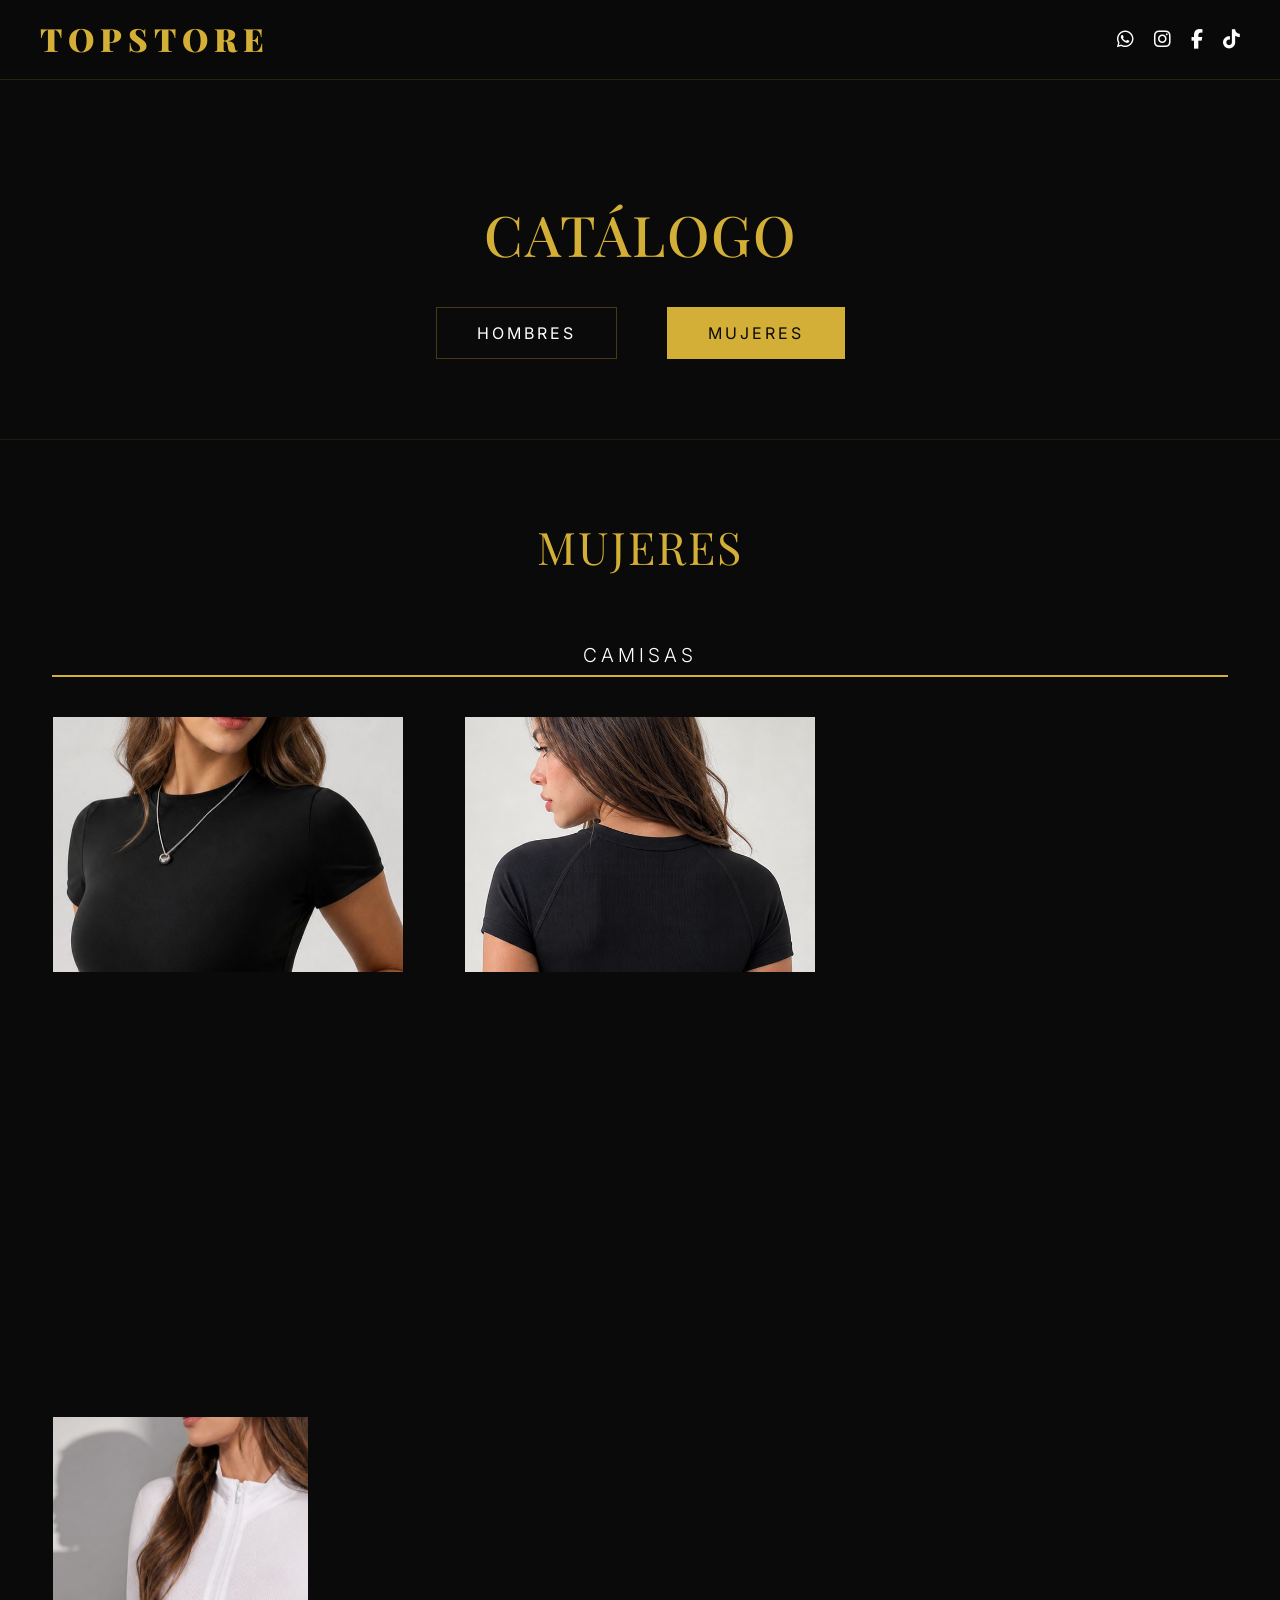
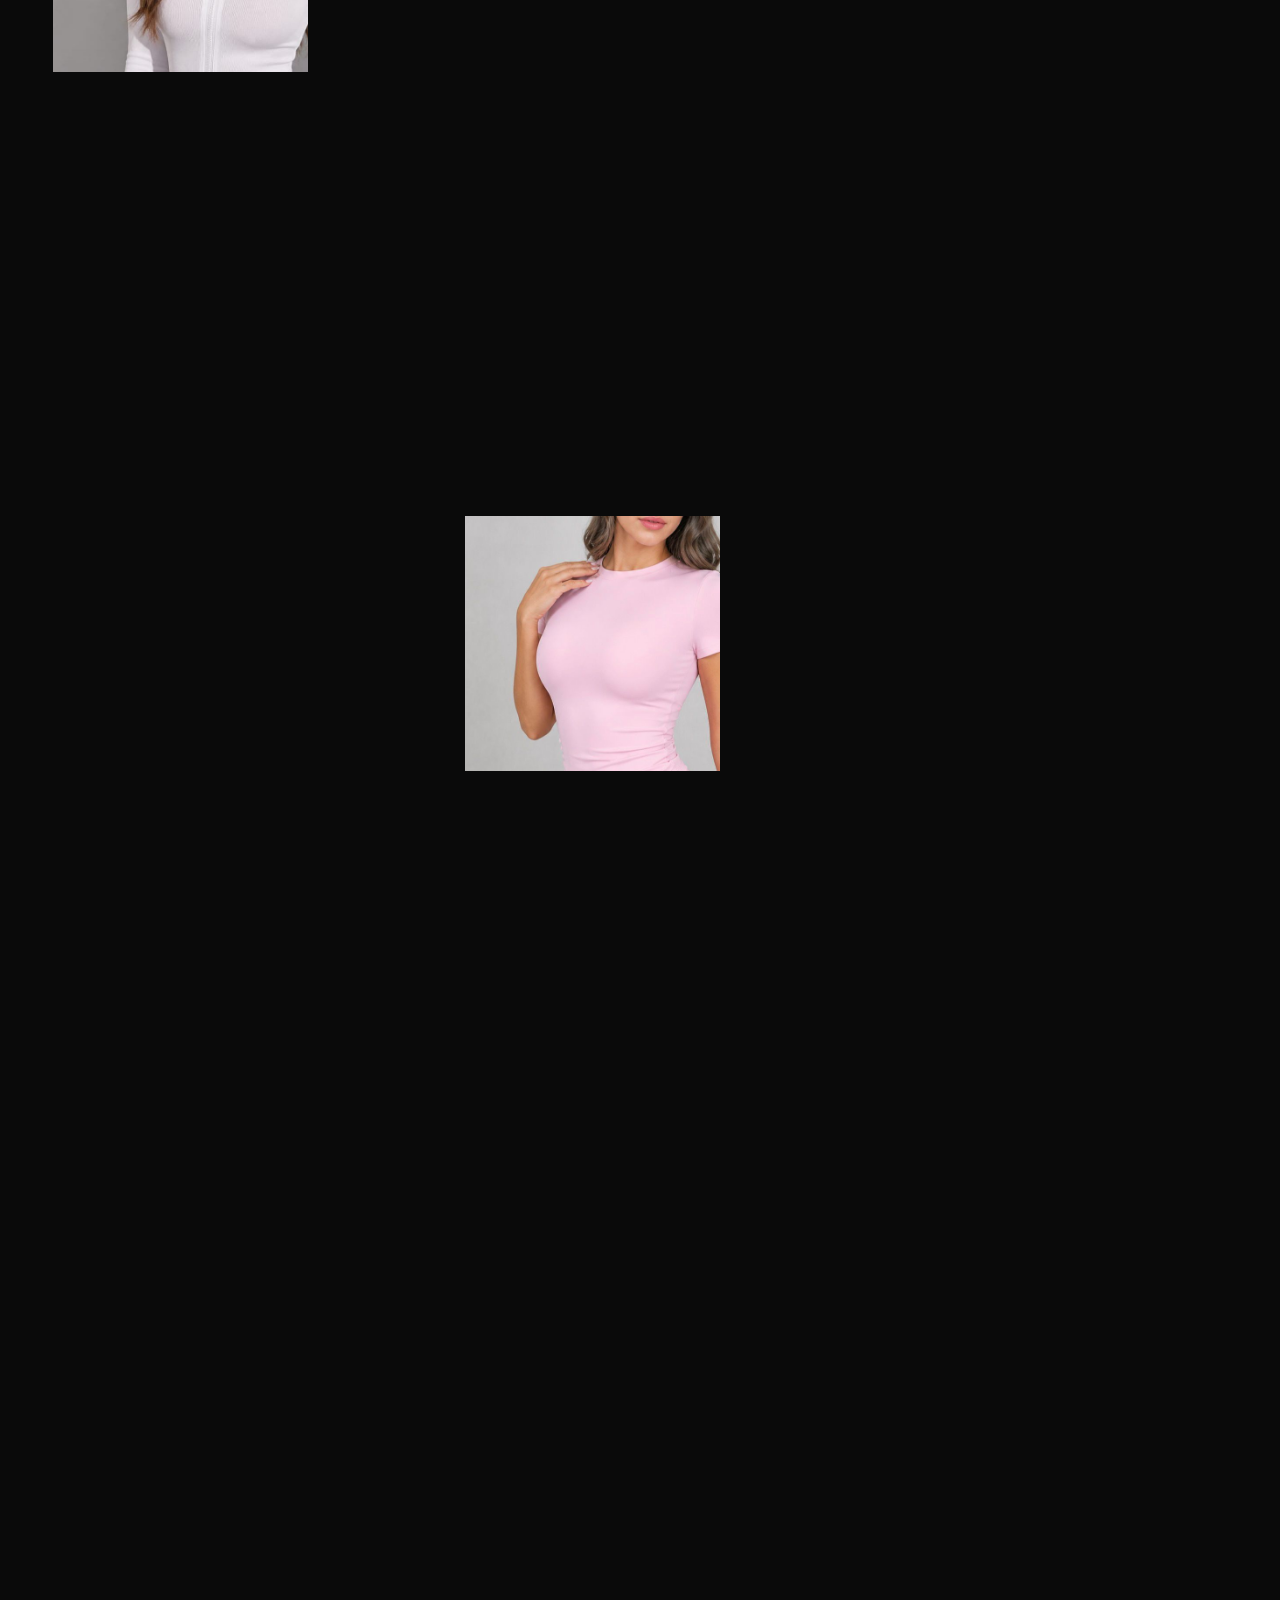
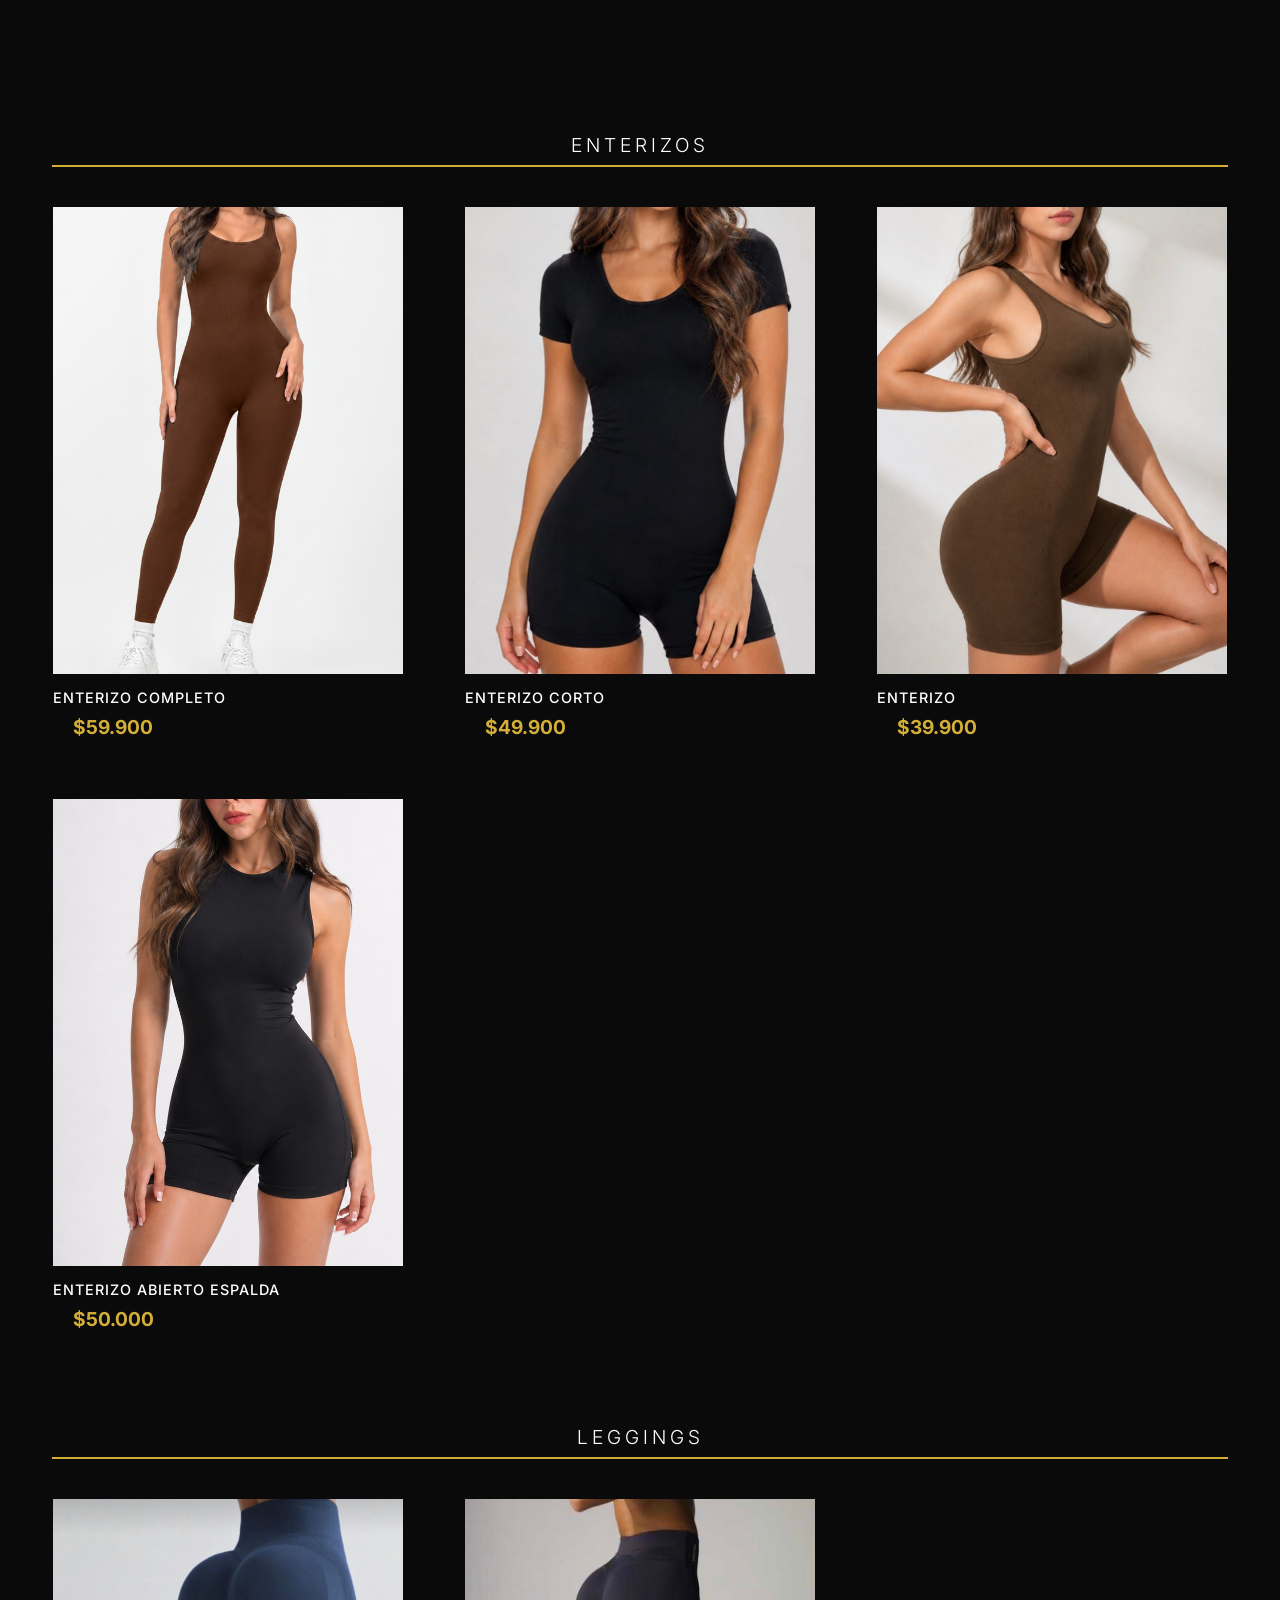
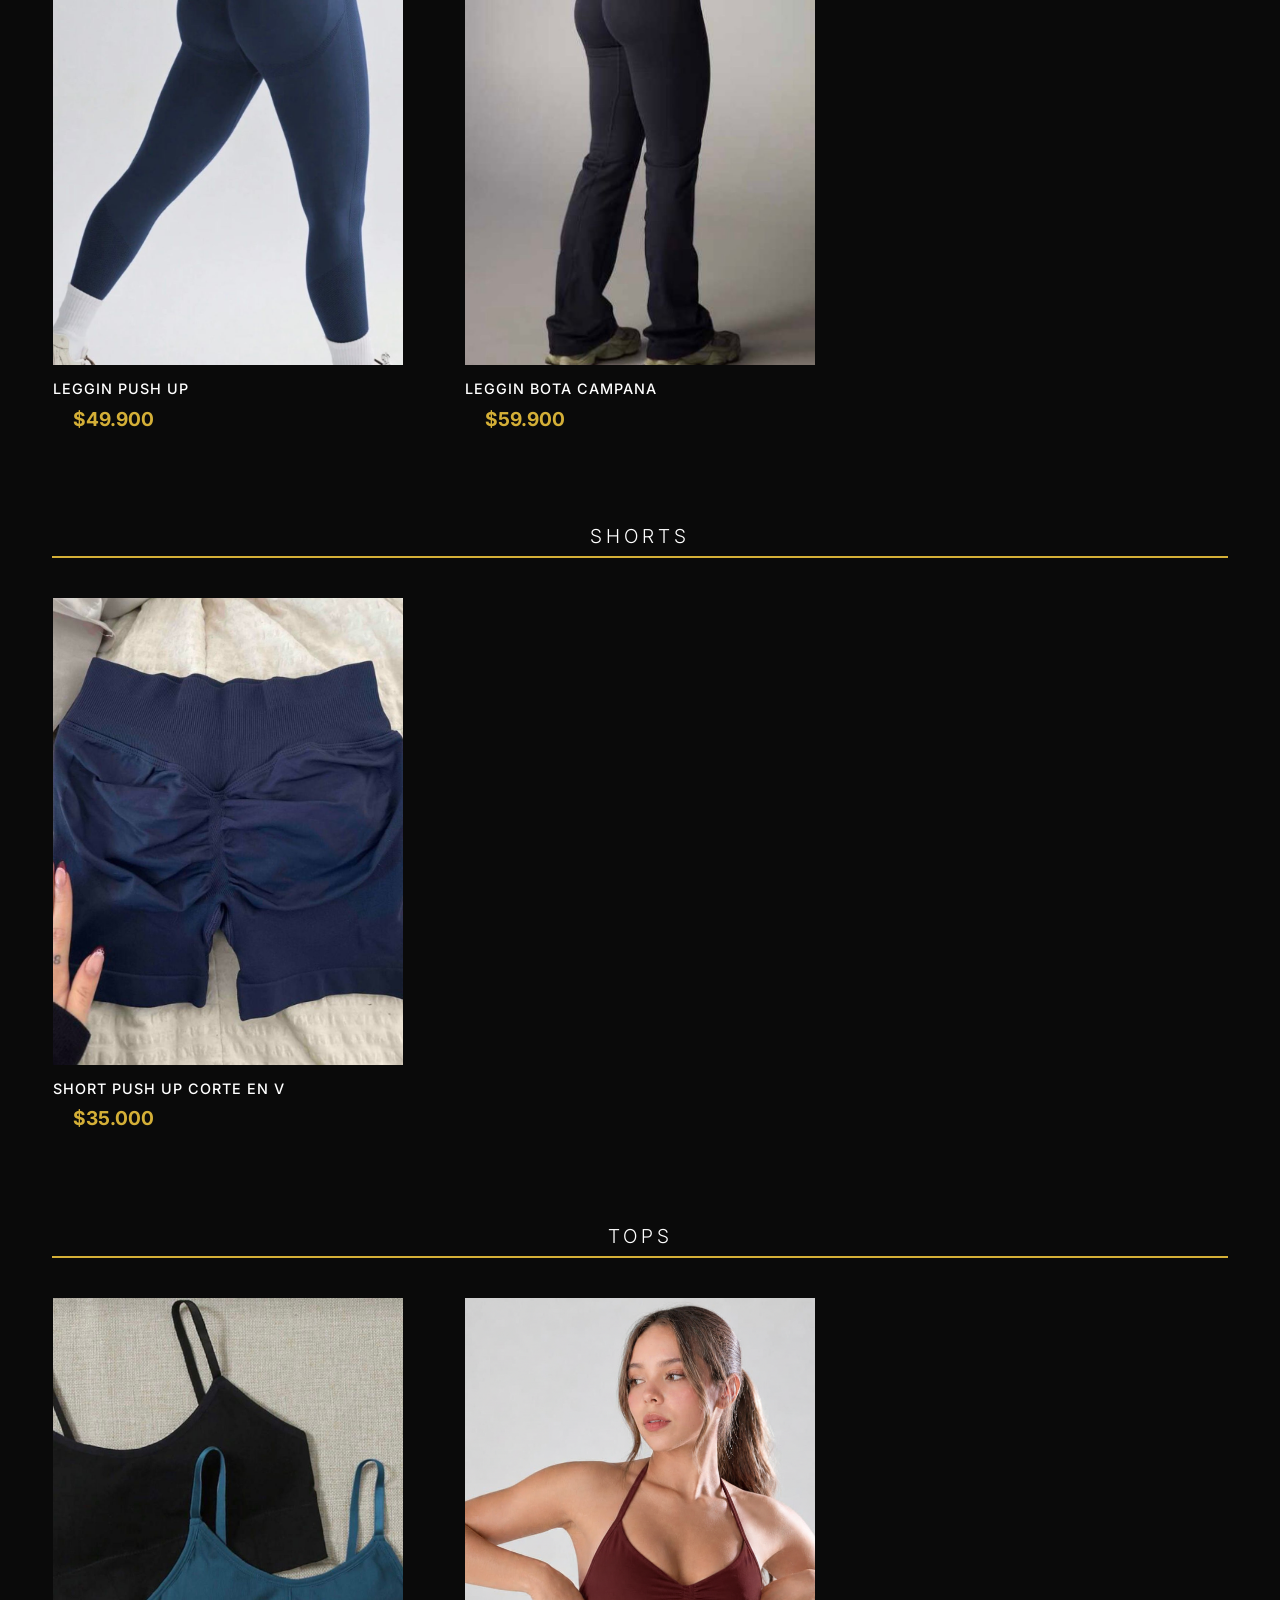
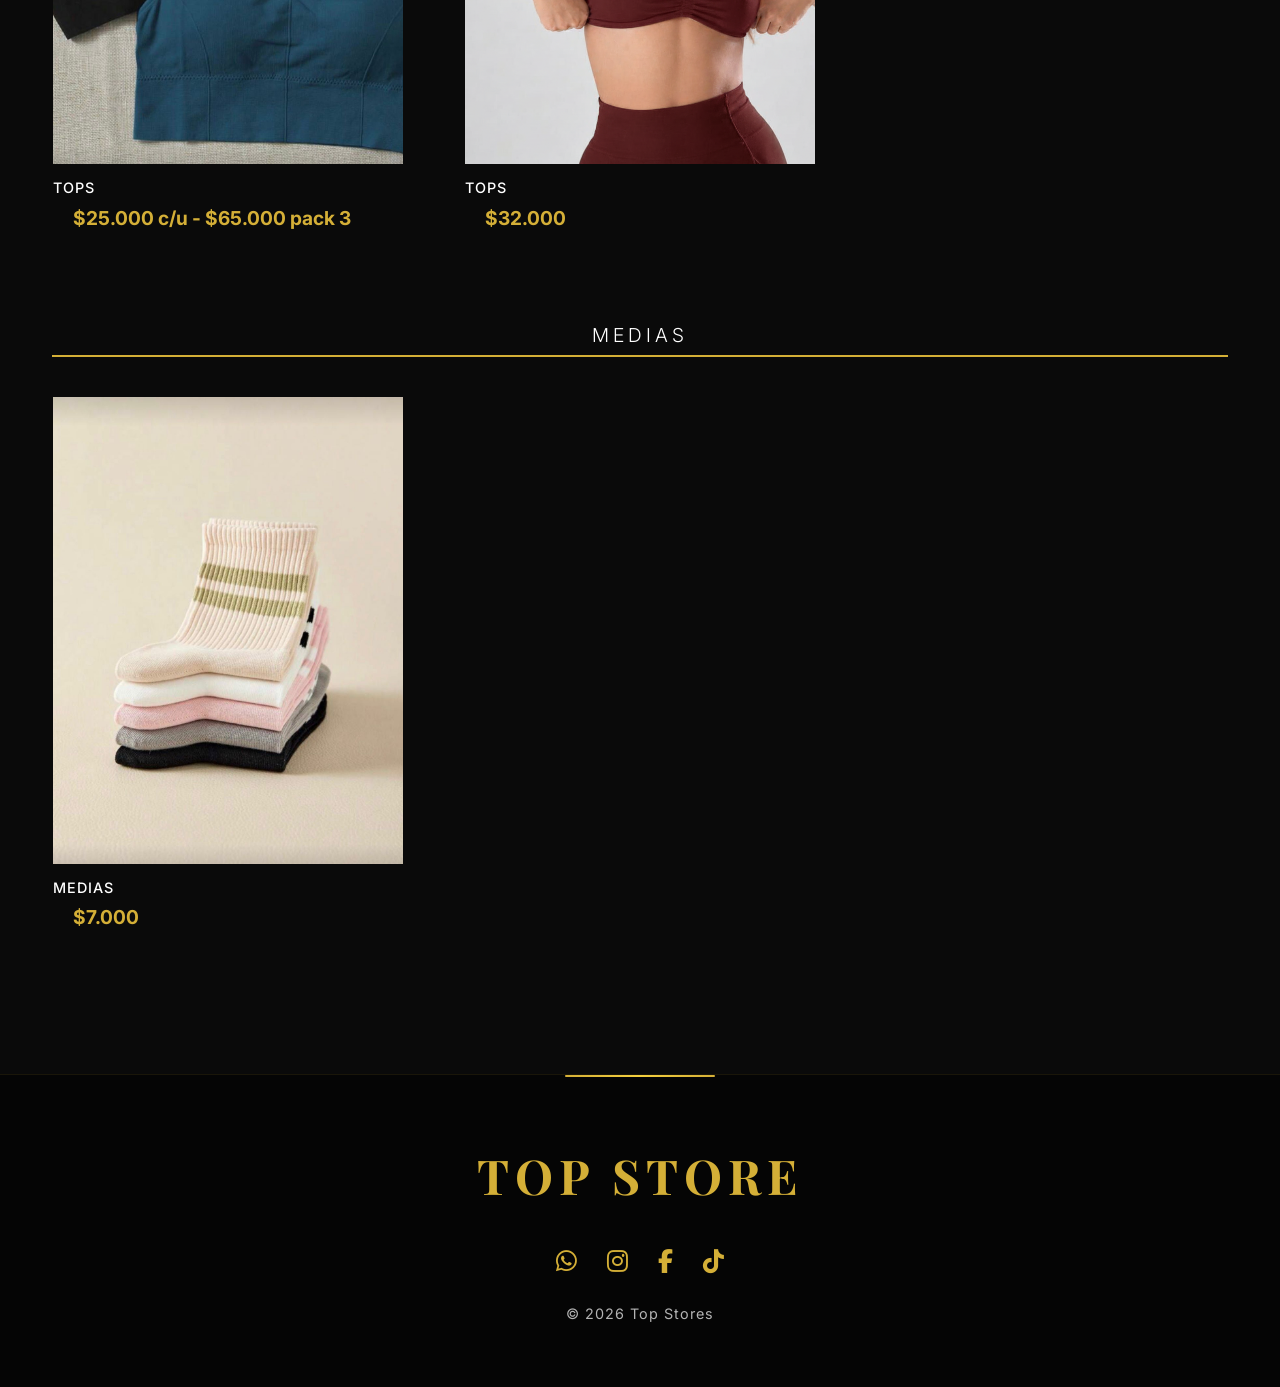
==== commit 7b5c9448: "feat: add 3 new images to Chaquetas" ====
--- a/index.html
+++ b/index.html
@@ -92,9 +92,9 @@
                         <span class="price">$35.000</span>
                     </div>
 
-                    <div class="preview-card product-card fade-in-section" data-product-id="chaqueta-mujer" data-name="Chaqueta" data-description="Chaqueta estructurada de cierre completo, ofreciendo un ajuste ceñido que define la silueta deportiva con máxima comodidad." data-price="$46.900" data-colors="Negro, Vino Tinto, Gris Claro, Rosado" data-gender="mujeres" data-gallery="[{&quot;src&quot;:&quot;MUJERES/Chaquetas/chaqueta-1.png?v=2&quot;,&quot;alt&quot;:&quot;Chaqueta&quot;}]">
-                        <div class="image-wrapper">
-                            <img src="MUJERES/Chaquetas/chaqueta-1.png?v=2" alt="Chaqueta">
+                    <div class="preview-card product-card fade-in-section" data-product-id="chaqueta-mujer" data-name="Chaqueta" data-description="Chaqueta estructurada de cierre completo, ofreciendo un ajuste ceñido que define la silueta deportiva con máxima comodidad." data-price="$46.900" data-colors="Negro, Vino Tinto, Gris Claro, Rosado" data-gender="mujeres" data-gallery="[{&quot;src&quot;:&quot;MUJERES/Chaquetas/chaqueta-2.jpeg?v=2&quot;,&quot;alt&quot;:&quot;Chaqueta&quot;},{&quot;src&quot;:&quot;MUJERES/Chaquetas/chaqueta-3.jpeg?v=2&quot;,&quot;alt&quot;:&quot;Chaqueta&quot;},{&quot;src&quot;:&quot;MUJERES/Chaquetas/chaqueta-4.jpeg?v=2&quot;,&quot;alt&quot;:&quot;Chaqueta&quot;},{&quot;src&quot;:&quot;MUJERES/Chaquetas/chaqueta-1.png&quot;,&quot;alt&quot;:&quot;Chaqueta&quot;}]">
+                        <div class="image-wrapper">
+                            <img src="MUJERES/Chaquetas/chaqueta-2.jpeg?v=2" alt="Chaqueta">
                             <div class="overlay">
                                 <span class="view-details">Ver más →</span>
                             </div>
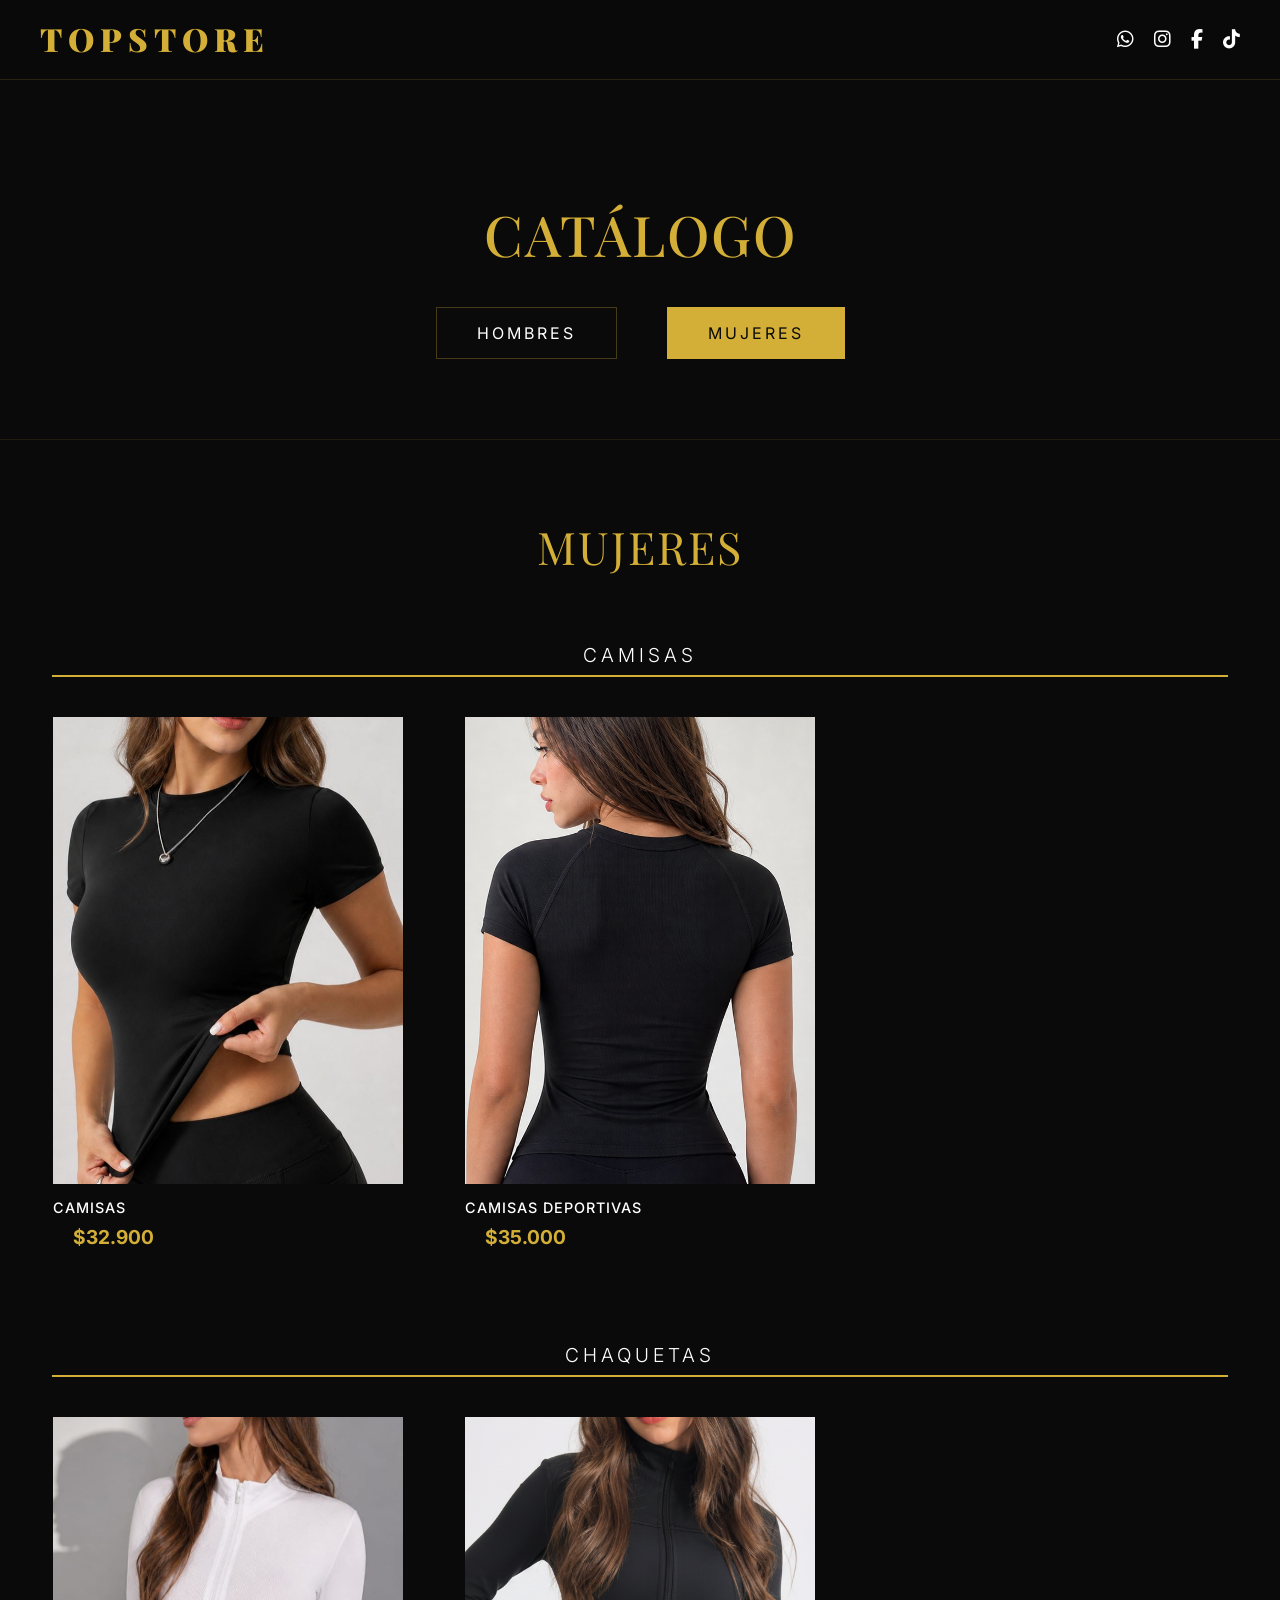
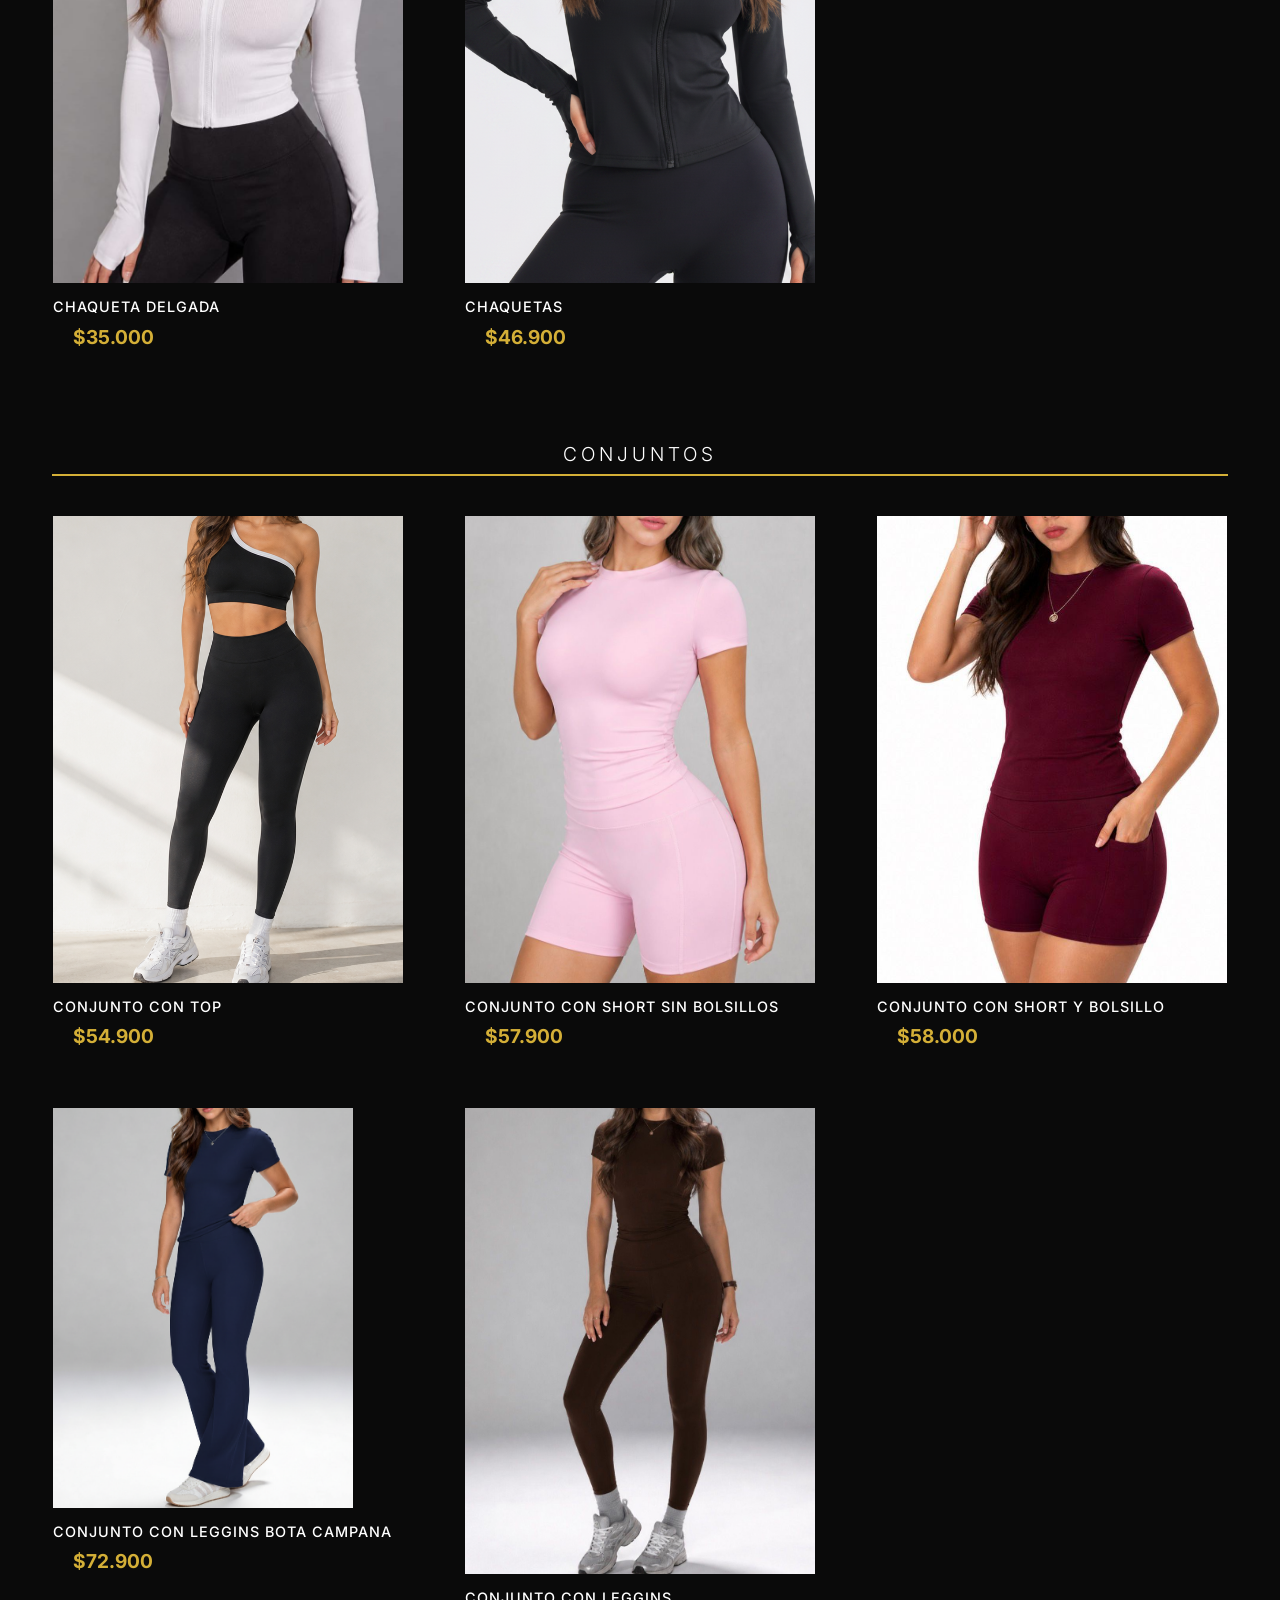
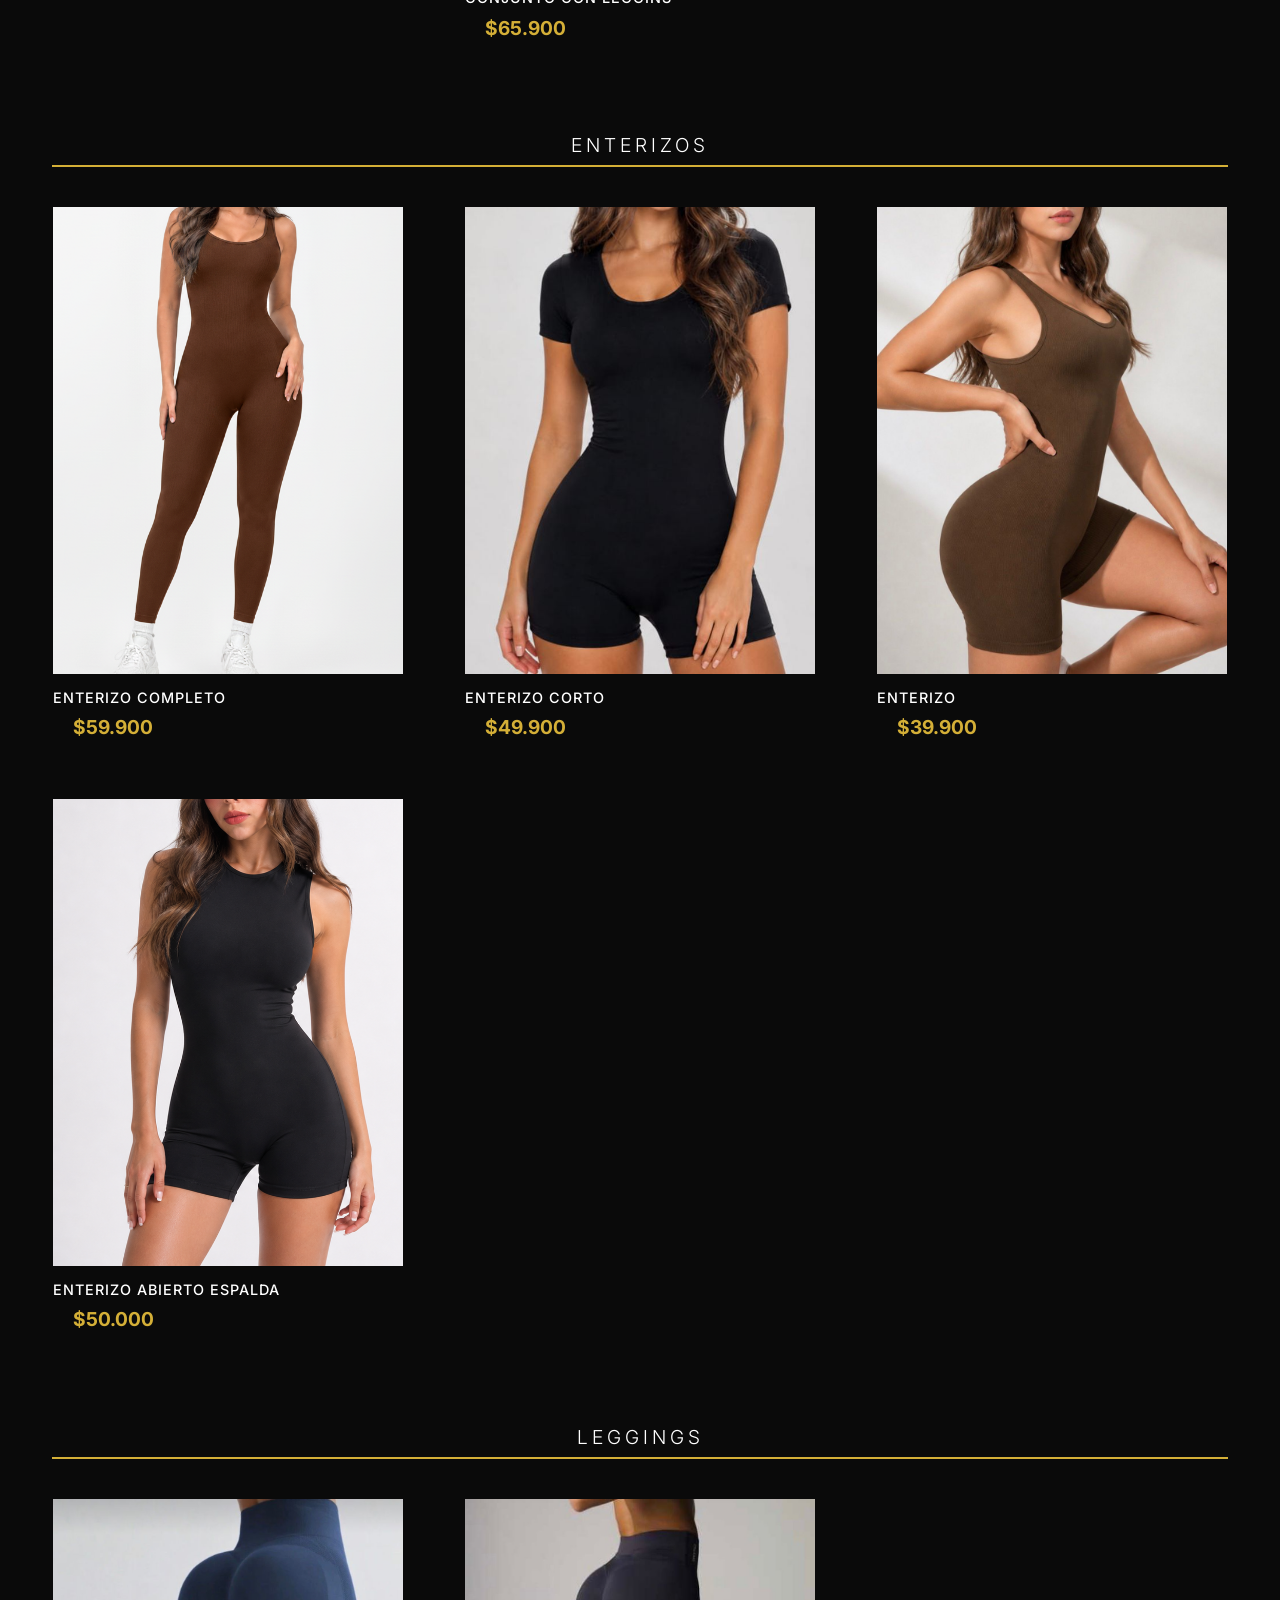
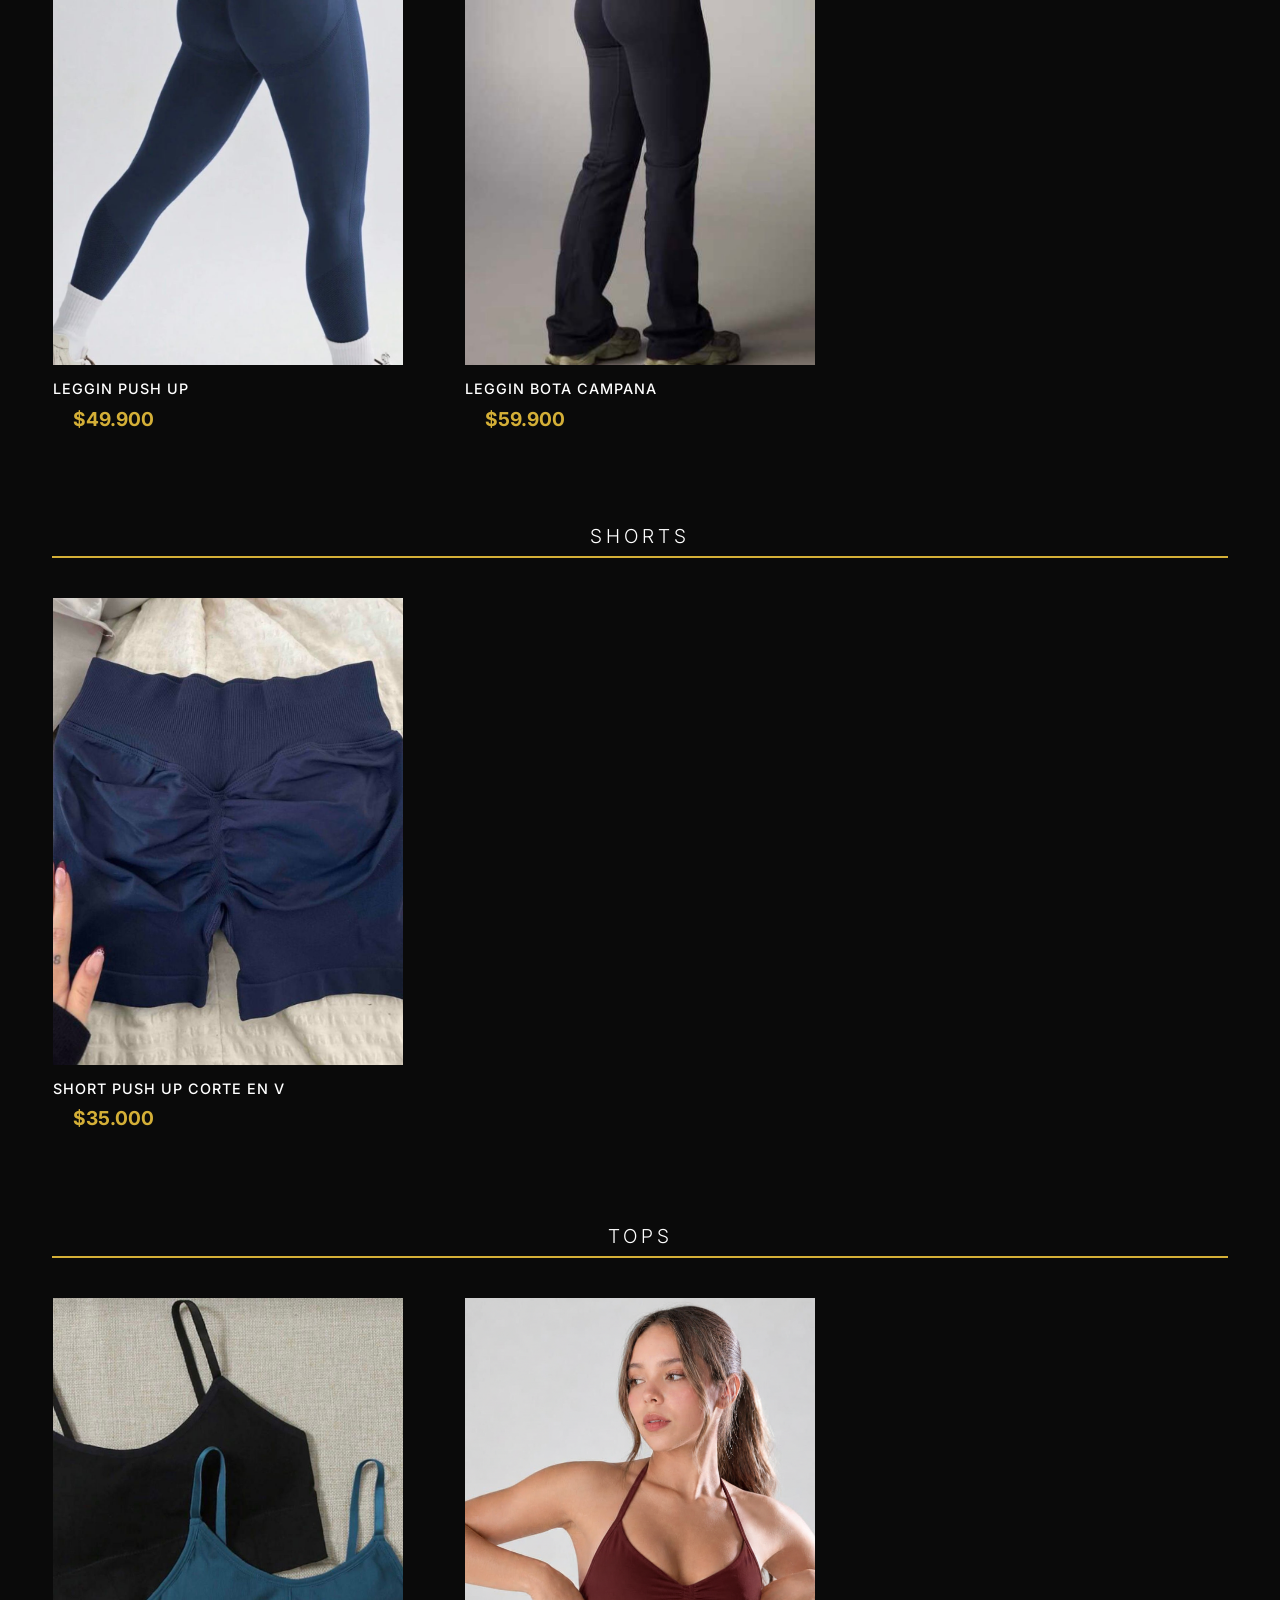
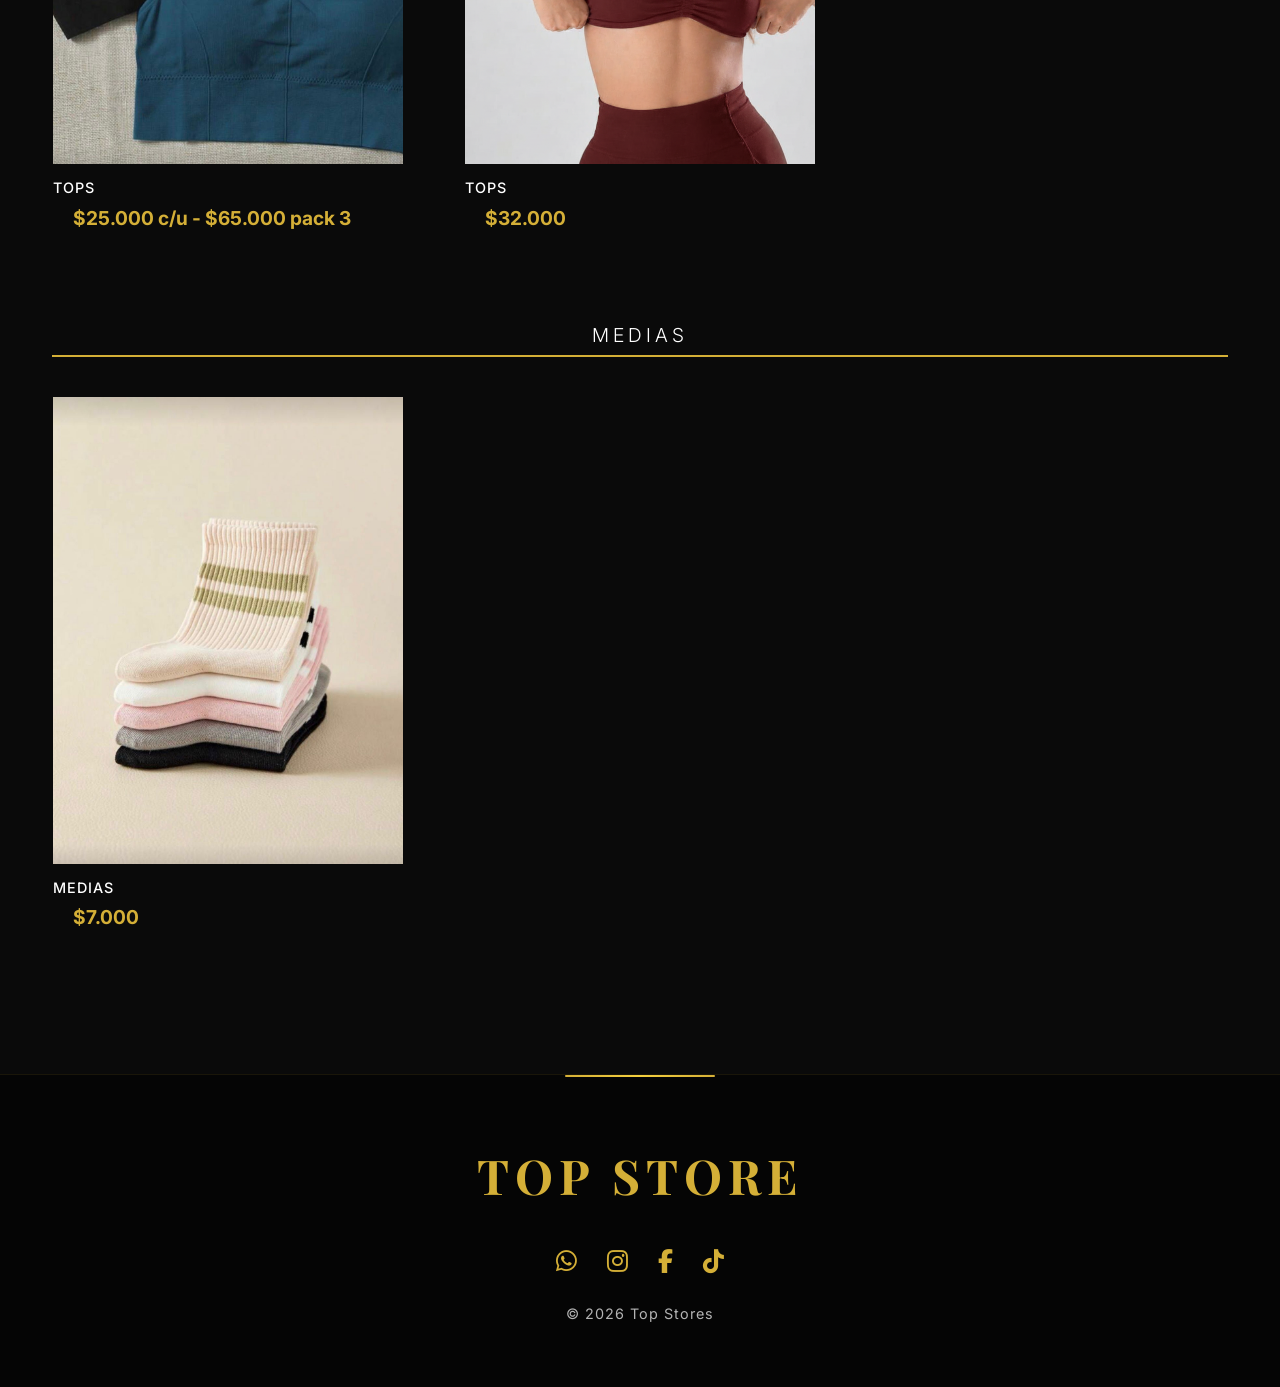
==== commit 1c6ae478: "fix: set Chaqueta preview to image1.png" ====
--- a/index.html
+++ b/index.html
@@ -92,9 +92,9 @@
                         <span class="price">$35.000</span>
                     </div>
 
-                    <div class="preview-card product-card fade-in-section" data-product-id="chaqueta-mujer" data-name="Chaqueta" data-description="Chaqueta estructurada de cierre completo, ofreciendo un ajuste ceñido que define la silueta deportiva con máxima comodidad." data-price="$46.900" data-colors="Negro, Vino Tinto, Gris Claro, Rosado" data-gender="mujeres" data-gallery="[{&quot;src&quot;:&quot;MUJERES/Chaquetas/chaqueta-2.jpeg?v=2&quot;,&quot;alt&quot;:&quot;Chaqueta&quot;},{&quot;src&quot;:&quot;MUJERES/Chaquetas/chaqueta-3.jpeg?v=2&quot;,&quot;alt&quot;:&quot;Chaqueta&quot;},{&quot;src&quot;:&quot;MUJERES/Chaquetas/chaqueta-4.jpeg?v=2&quot;,&quot;alt&quot;:&quot;Chaqueta&quot;},{&quot;src&quot;:&quot;MUJERES/Chaquetas/chaqueta-1.png&quot;,&quot;alt&quot;:&quot;Chaqueta&quot;}]">
-                        <div class="image-wrapper">
-                            <img src="MUJERES/Chaquetas/chaqueta-2.jpeg?v=2" alt="Chaqueta">
+                    <div class="preview-card product-card fade-in-section" data-product-id="chaqueta-mujer" data-name="Chaqueta" data-description="Chaqueta estructurada de cierre completo, ofreciendo un ajuste ceñido que define la silueta deportiva con máxima comodidad." data-price="$46.900" data-colors="Negro, Vino Tinto, Gris Claro, Rosado" data-gender="mujeres" data-gallery="[{&quot;src&quot;:&quot;MUJERES/Chaquetas/chaqueta-1.png&quot;,&quot;alt&quot;:&quot;Chaqueta&quot;},{&quot;src&quot;:&quot;MUJERES/Chaquetas/chaqueta-2.jpeg?v=2&quot;,&quot;alt&quot;:&quot;Chaqueta&quot;},{&quot;src&quot;:&quot;MUJERES/Chaquetas/chaqueta-3.jpeg?v=2&quot;,&quot;alt&quot;:&quot;Chaqueta&quot;},{&quot;src&quot;:&quot;MUJERES/Chaquetas/chaqueta-4.jpeg?v=2&quot;,&quot;alt&quot;:&quot;Chaqueta&quot;}]">
+                        <div class="image-wrapper">
+                            <img src="MUJERES/Chaquetas/chaqueta-1.png" alt="Chaqueta">
                             <div class="overlay">
                                 <span class="view-details">Ver más →</span>
                             </div>
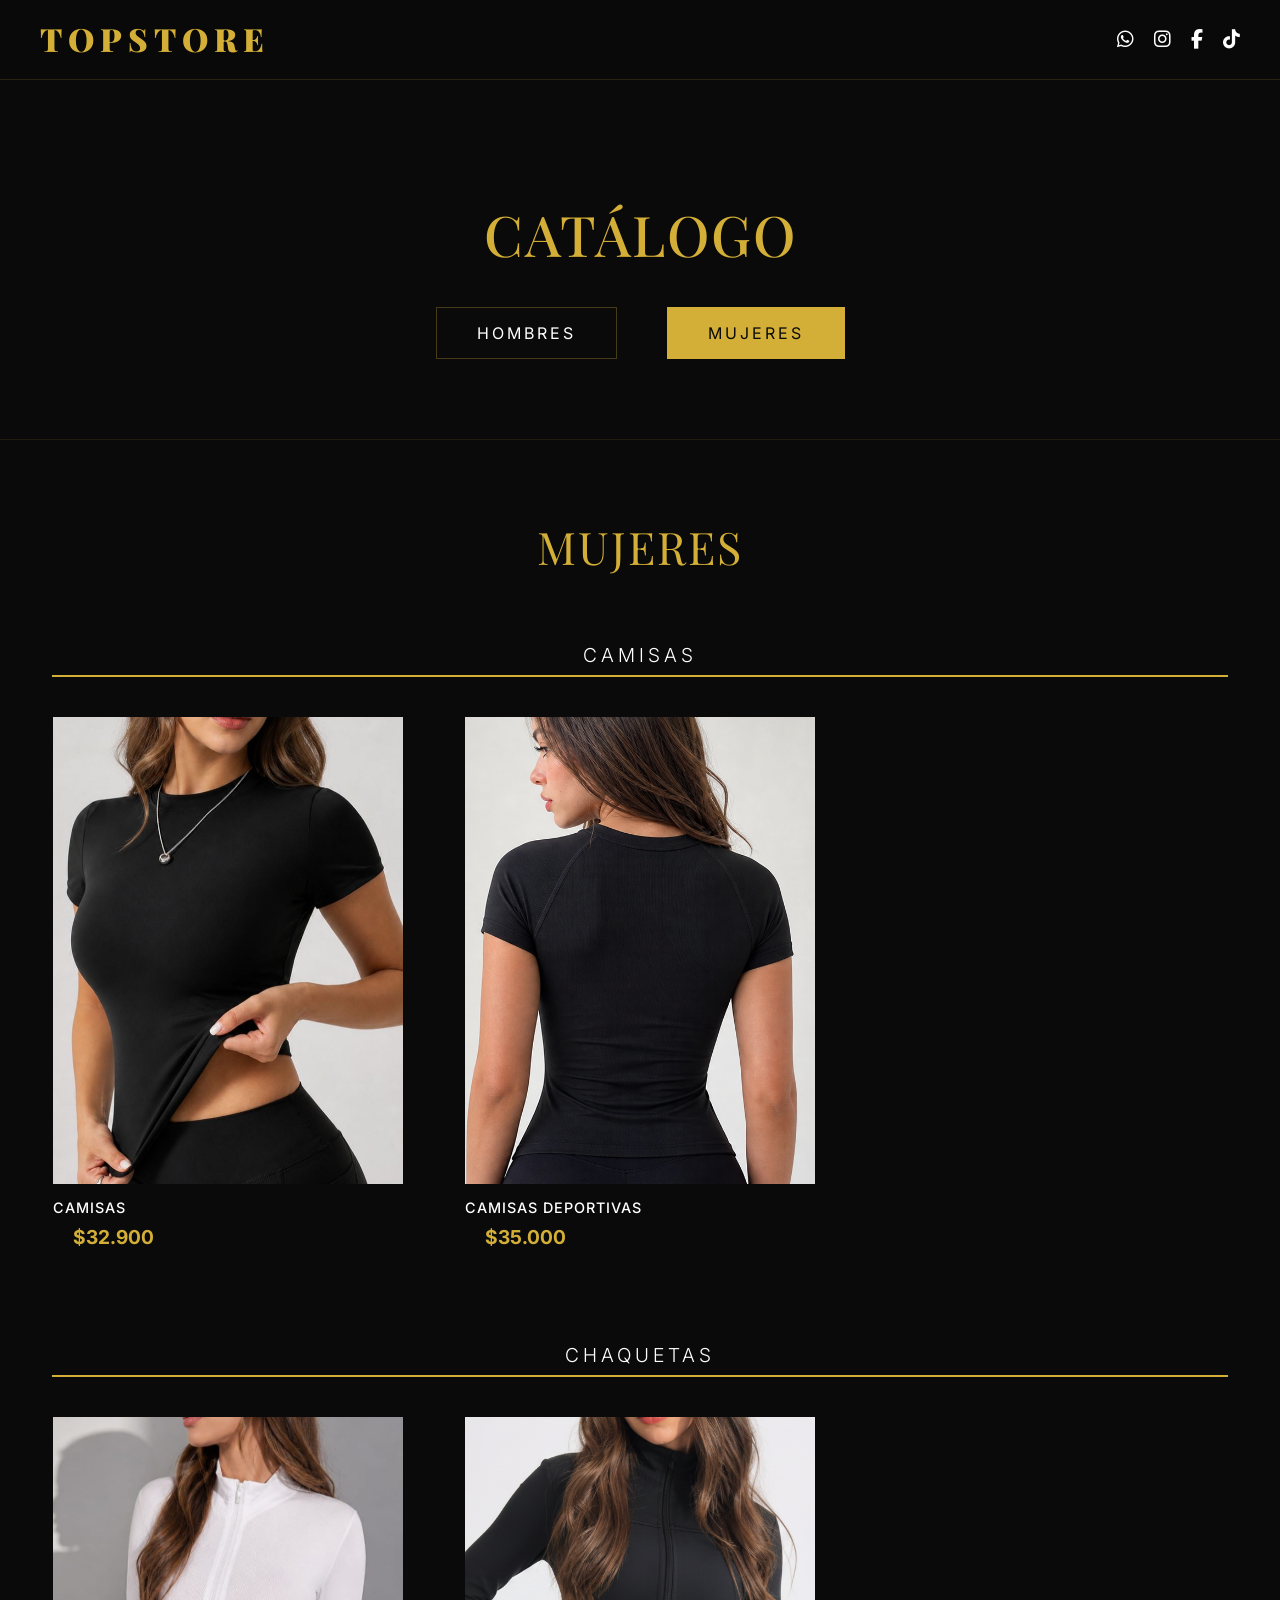
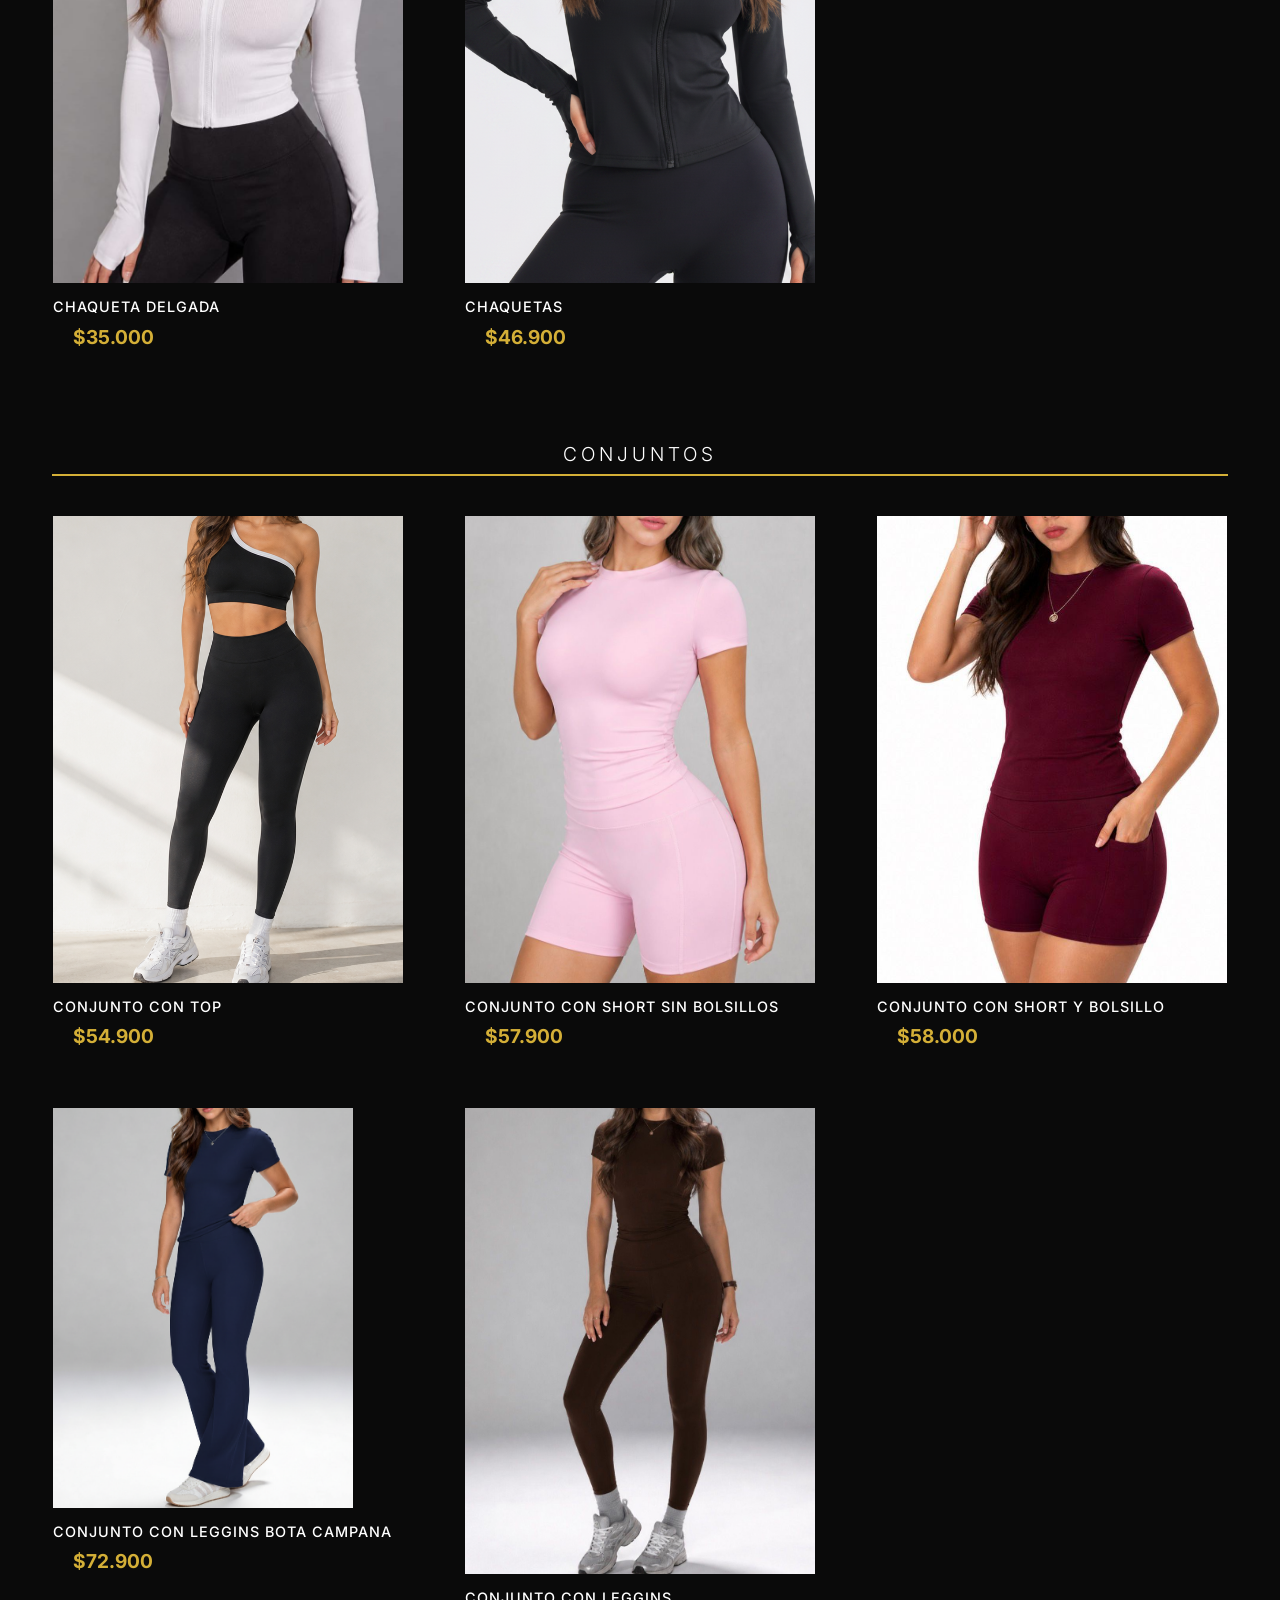
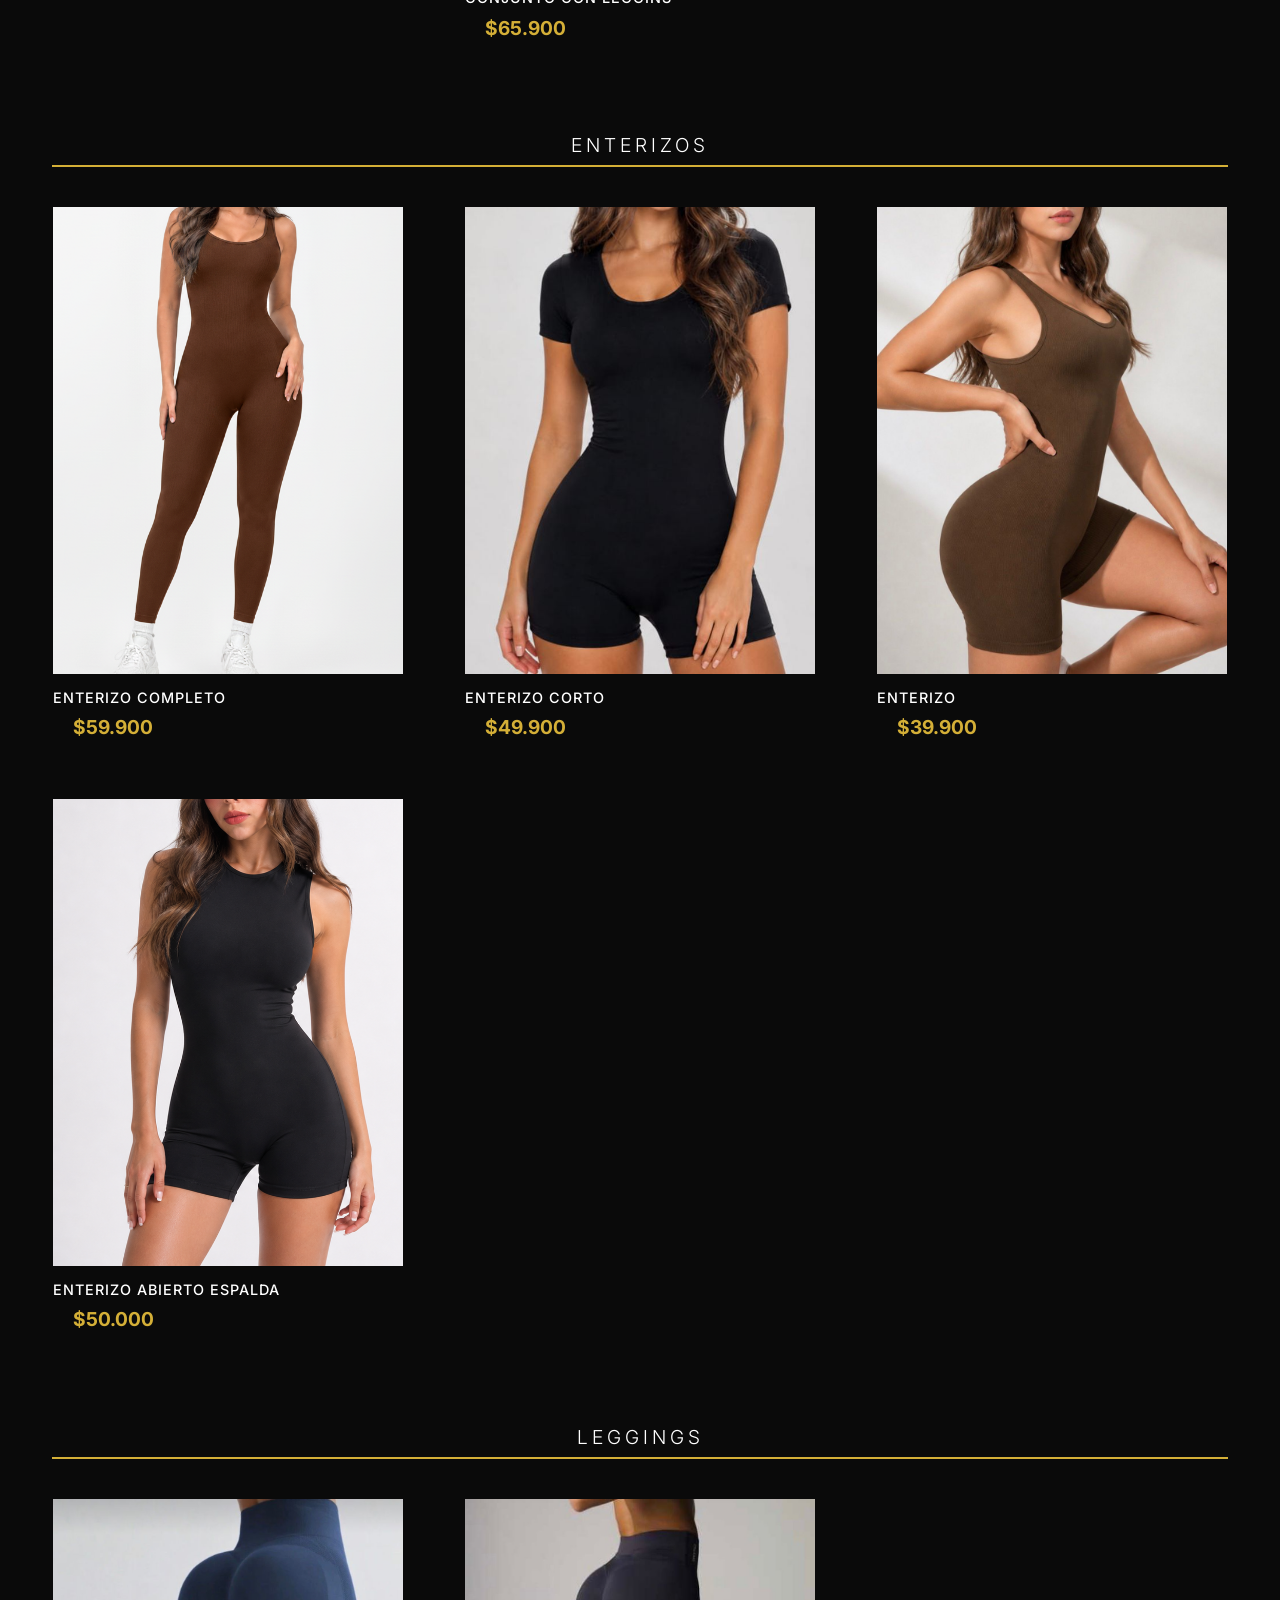
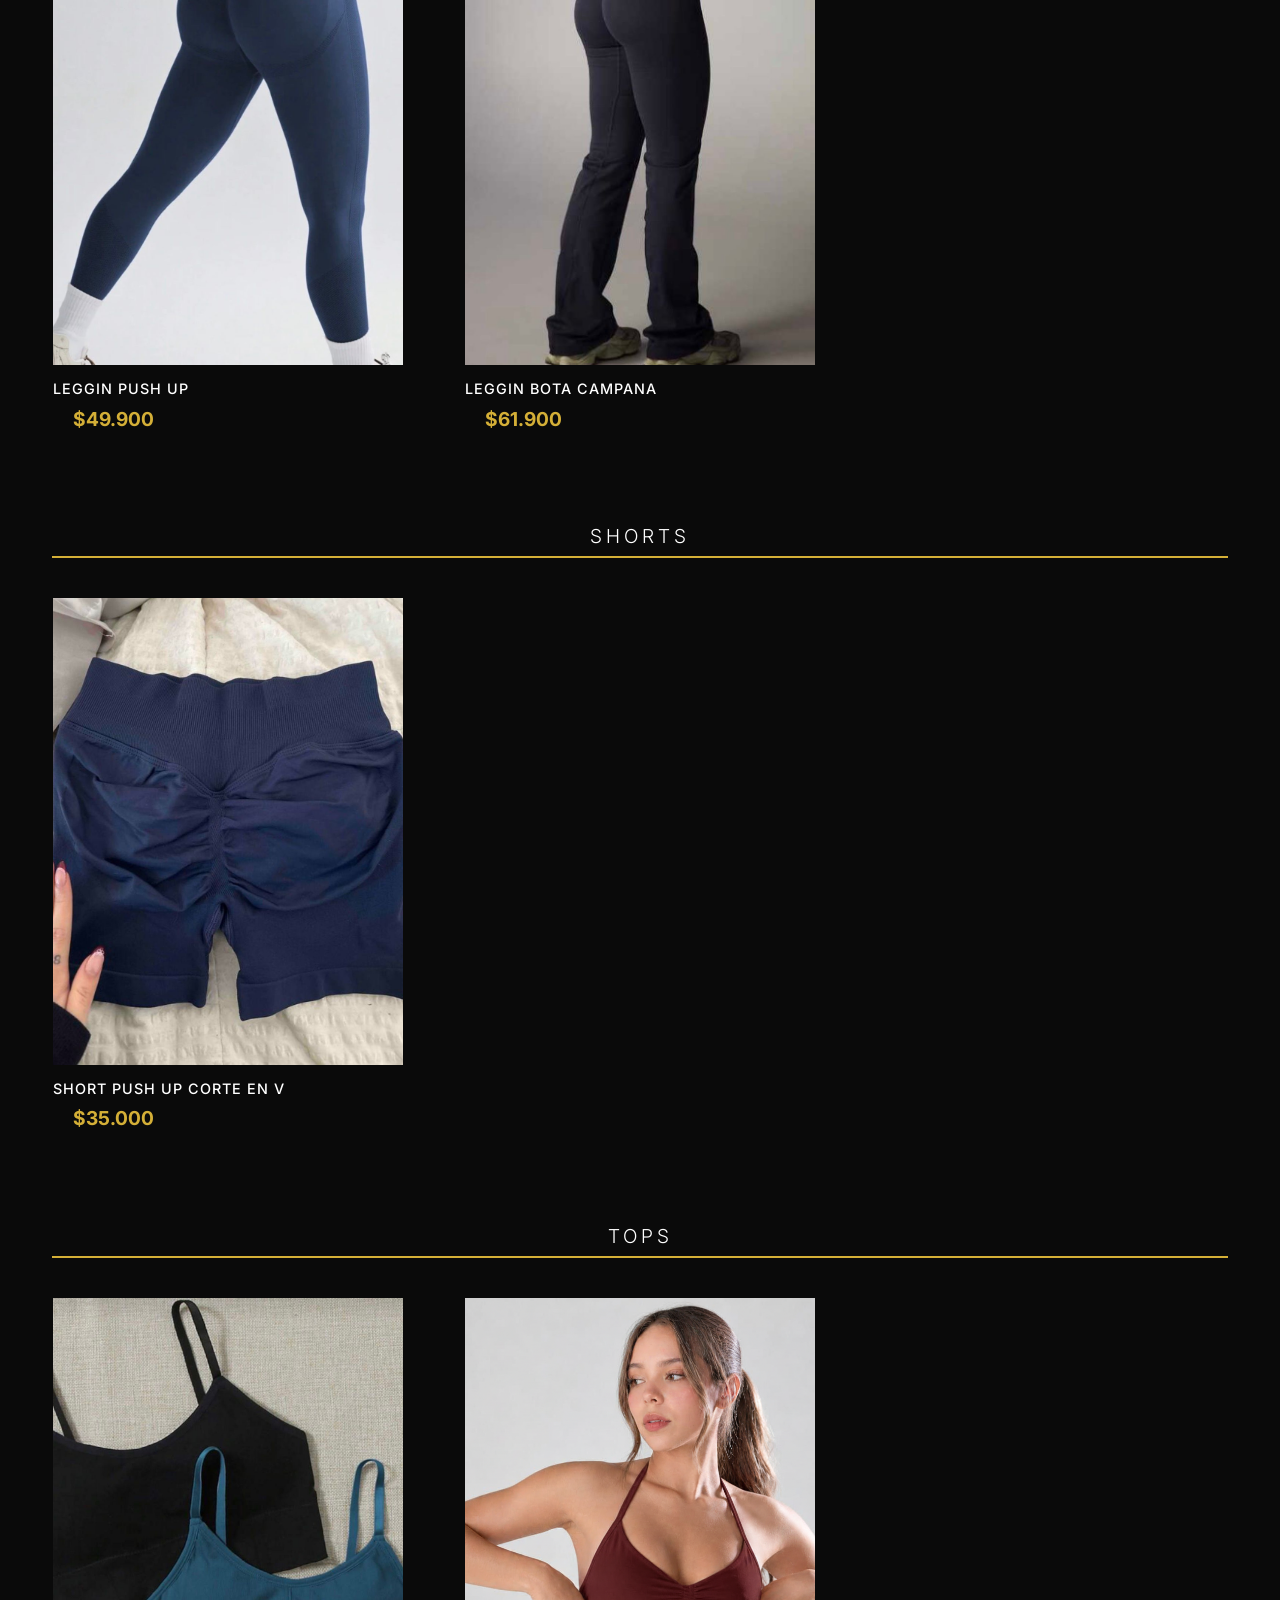
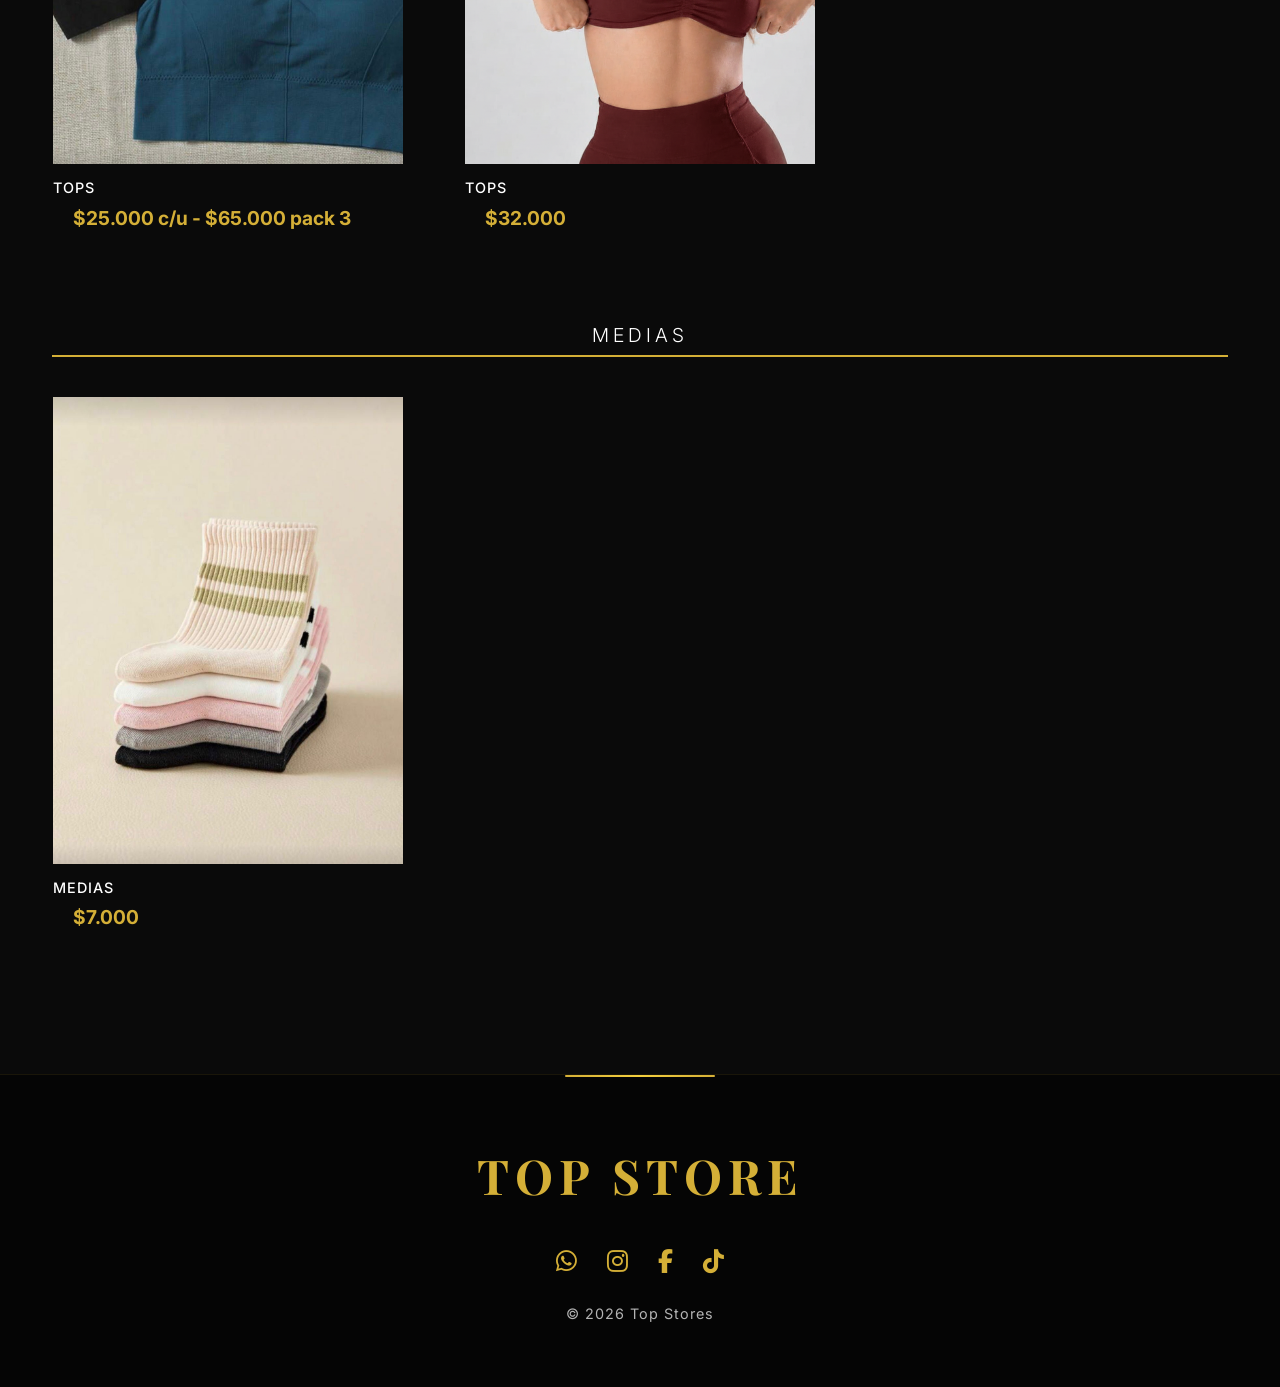
==== commit 53716ce6: "price: update Leggin Bota Campana to 1900 in card preview" ====
--- a/index.html
+++ b/index.html
@@ -92,9 +92,9 @@
                         <span class="price">$35.000</span>
                     </div>
 
-                    <div class="preview-card product-card fade-in-section" data-product-id="chaqueta-mujer" data-name="Chaqueta" data-description="Chaqueta estructurada de cierre completo, ofreciendo un ajuste ceñido que define la silueta deportiva con máxima comodidad." data-price="$46.900" data-colors="Negro, Vino Tinto, Gris Claro, Rosado" data-gender="mujeres" data-gallery="[{&quot;src&quot;:&quot;MUJERES/Chaquetas/chaqueta-1.png&quot;,&quot;alt&quot;:&quot;Chaqueta&quot;},{&quot;src&quot;:&quot;MUJERES/Chaquetas/chaqueta-2.jpeg?v=2&quot;,&quot;alt&quot;:&quot;Chaqueta&quot;},{&quot;src&quot;:&quot;MUJERES/Chaquetas/chaqueta-3.jpeg?v=2&quot;,&quot;alt&quot;:&quot;Chaqueta&quot;},{&quot;src&quot;:&quot;MUJERES/Chaquetas/chaqueta-4.jpeg?v=2&quot;,&quot;alt&quot;:&quot;Chaqueta&quot;}]">
-                        <div class="image-wrapper">
-                            <img src="MUJERES/Chaquetas/chaqueta-1.png" alt="Chaqueta">
+                    <div class="preview-card product-card fade-in-section" data-product-id="chaqueta-mujer" data-name="Chaqueta" data-description="Chaqueta estructurada de cierre completo, ofreciendo un ajuste ceñido que define la silueta deportiva con máxima comodidad." data-price="$46.900" data-colors="Negro, Vino Tinto, Gris Claro, Rosado" data-gender="mujeres" data-gallery="[{&quot;src&quot;:&quot;MUJERES/Chaquetas/chaqueta-1.png?v=2&quot;,&quot;alt&quot;:&quot;Chaqueta&quot;},{&quot;src&quot;:&quot;MUJERES/Chaquetas/chaqueta-2.jpeg?v=2&quot;,&quot;alt&quot;:&quot;Chaqueta&quot;},{&quot;src&quot;:&quot;MUJERES/Chaquetas/chaqueta-3.jpeg?v=2&quot;,&quot;alt&quot;:&quot;Chaqueta&quot;},{&quot;src&quot;:&quot;MUJERES/Chaquetas/chaqueta-4.jpeg?v=2&quot;,&quot;alt&quot;:&quot;Chaqueta&quot;}]">
+                        <div class="image-wrapper">
+                            <img src="MUJERES/Chaquetas/chaqueta-1.png?v=2" alt="Chaqueta">
                             <div class="overlay">
                                 <span class="view-details">Ver más →</span>
                             </div>
@@ -225,7 +225,7 @@
                         <span class="price">$49.900</span>
 </div>
 
-                    <div class="preview-card product-card fade-in-section" data-product-id="leggin-bota-campana" data-name="Leggin Bota Campana" data-description="Leggin con bota campana, acabado elegante y moderno con caída amplia." data-price="$59.900" data-colors="" data-gender="mujeres" data-gallery="[{&quot;src&quot;:&quot;MUJERES/Leggings/Leggin Bota Campana/image1.jpg&quot;,&quot;alt&quot;:&quot;Leggin Bota Campana&quot;},{&quot;src&quot;:&quot;MUJERES/Leggings/Leggin Bota Campana/image2.jpg&quot;,&quot;alt&quot;:&quot;Leggin Bota Campana&quot;}]">
+                    <div class="preview-card product-card fade-in-section" data-product-id="leggin-bota-campana" data-name="Leggin Bota Campana" data-description="Leggin con bota campana, acabado elegante y moderno con caída amplia." data-price="$61.900" data-colors="" data-gender="mujeres" data-gallery="[{&quot;src&quot;:&quot;MUJERES/Leggings/Leggin Bota Campana/image1.jpg&quot;,&quot;alt&quot;:&quot;Leggin Bota Campana&quot;},{&quot;src&quot;:&quot;MUJERES/Leggings/Leggin Bota Campana/image2.jpg&quot;,&quot;alt&quot;:&quot;Leggin Bota Campana&quot;}]">
                         <div class="image-wrapper">
                             <img src="MUJERES/Leggings/Leggin Bota Campana/image1.jpg" alt="Leggin Bota Campana">
                             <div class="overlay">
@@ -233,7 +233,7 @@
                             </div>
                         </div>
                         <h3>Leggin Bota Campana</h3>
-                        <span class="price">$59.900</span>
+                        <span class="price">$61.900</span>
                     </div>
 
                 </div>
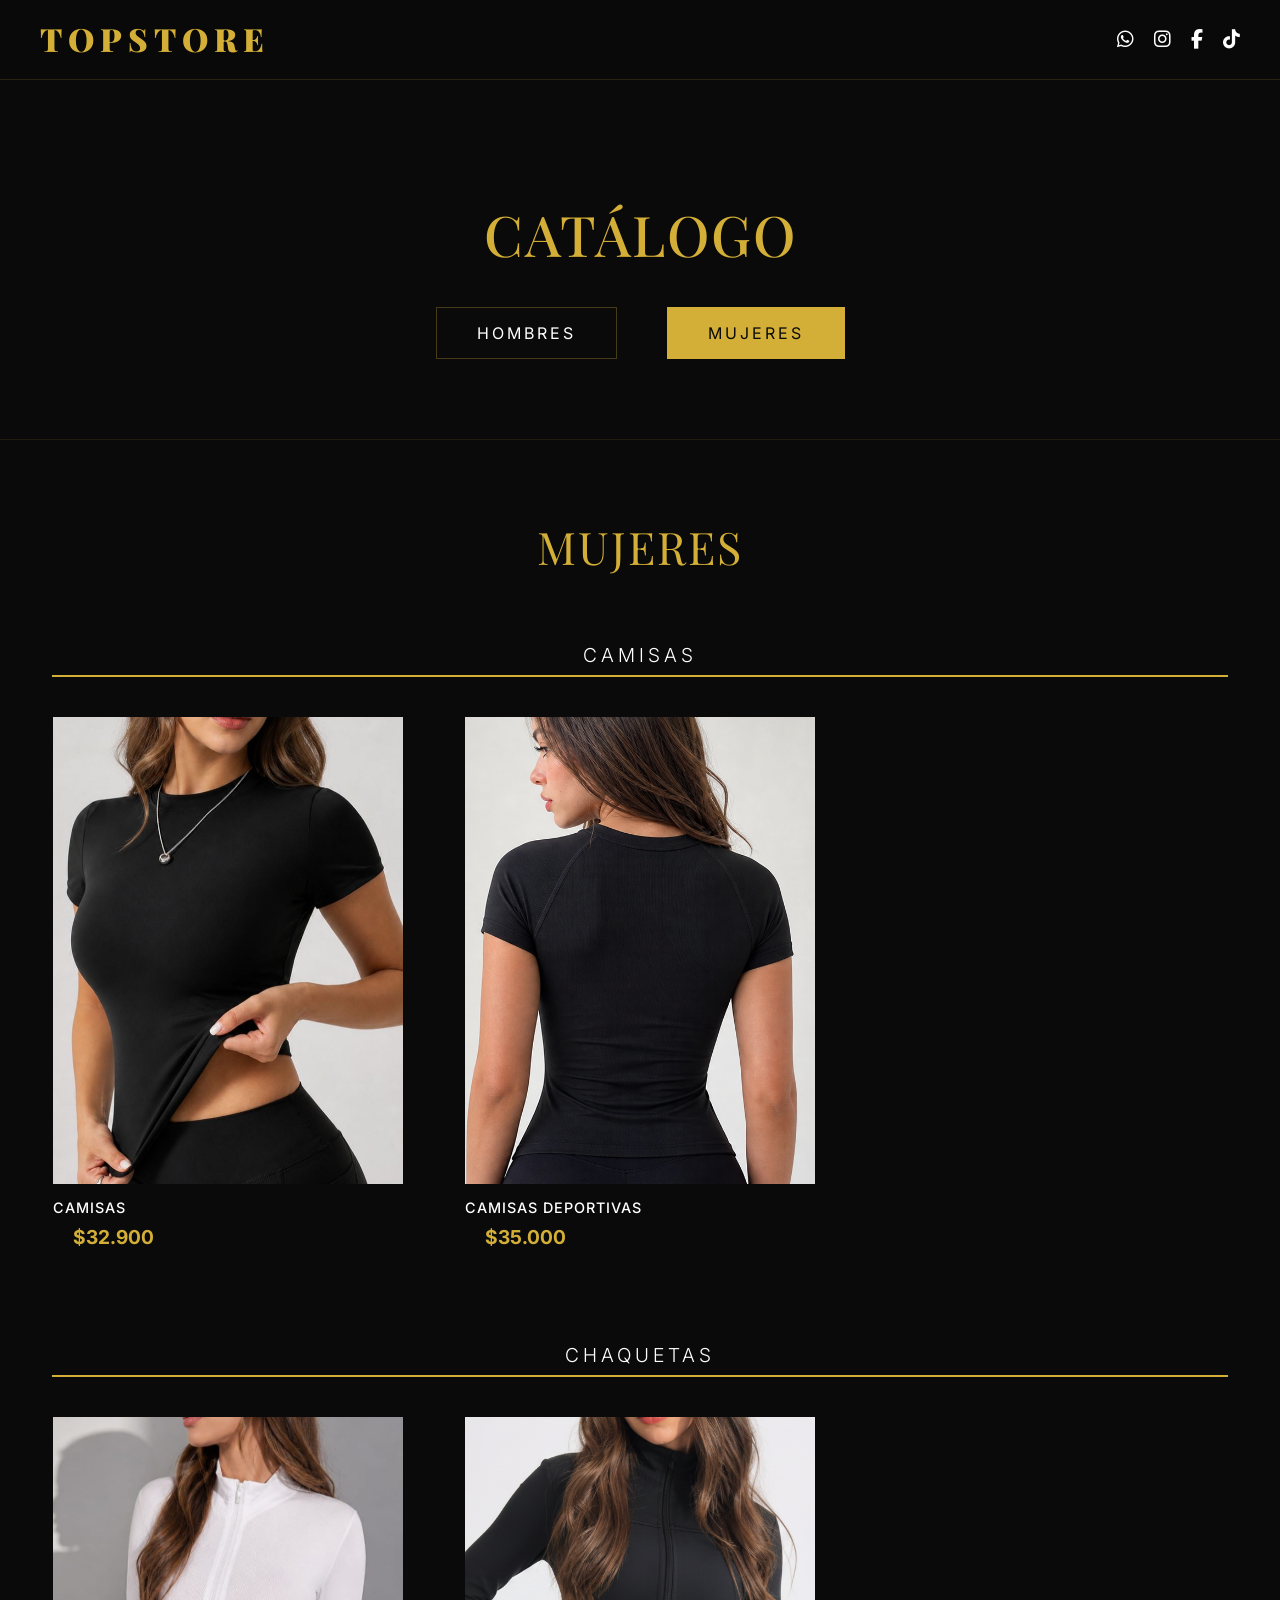
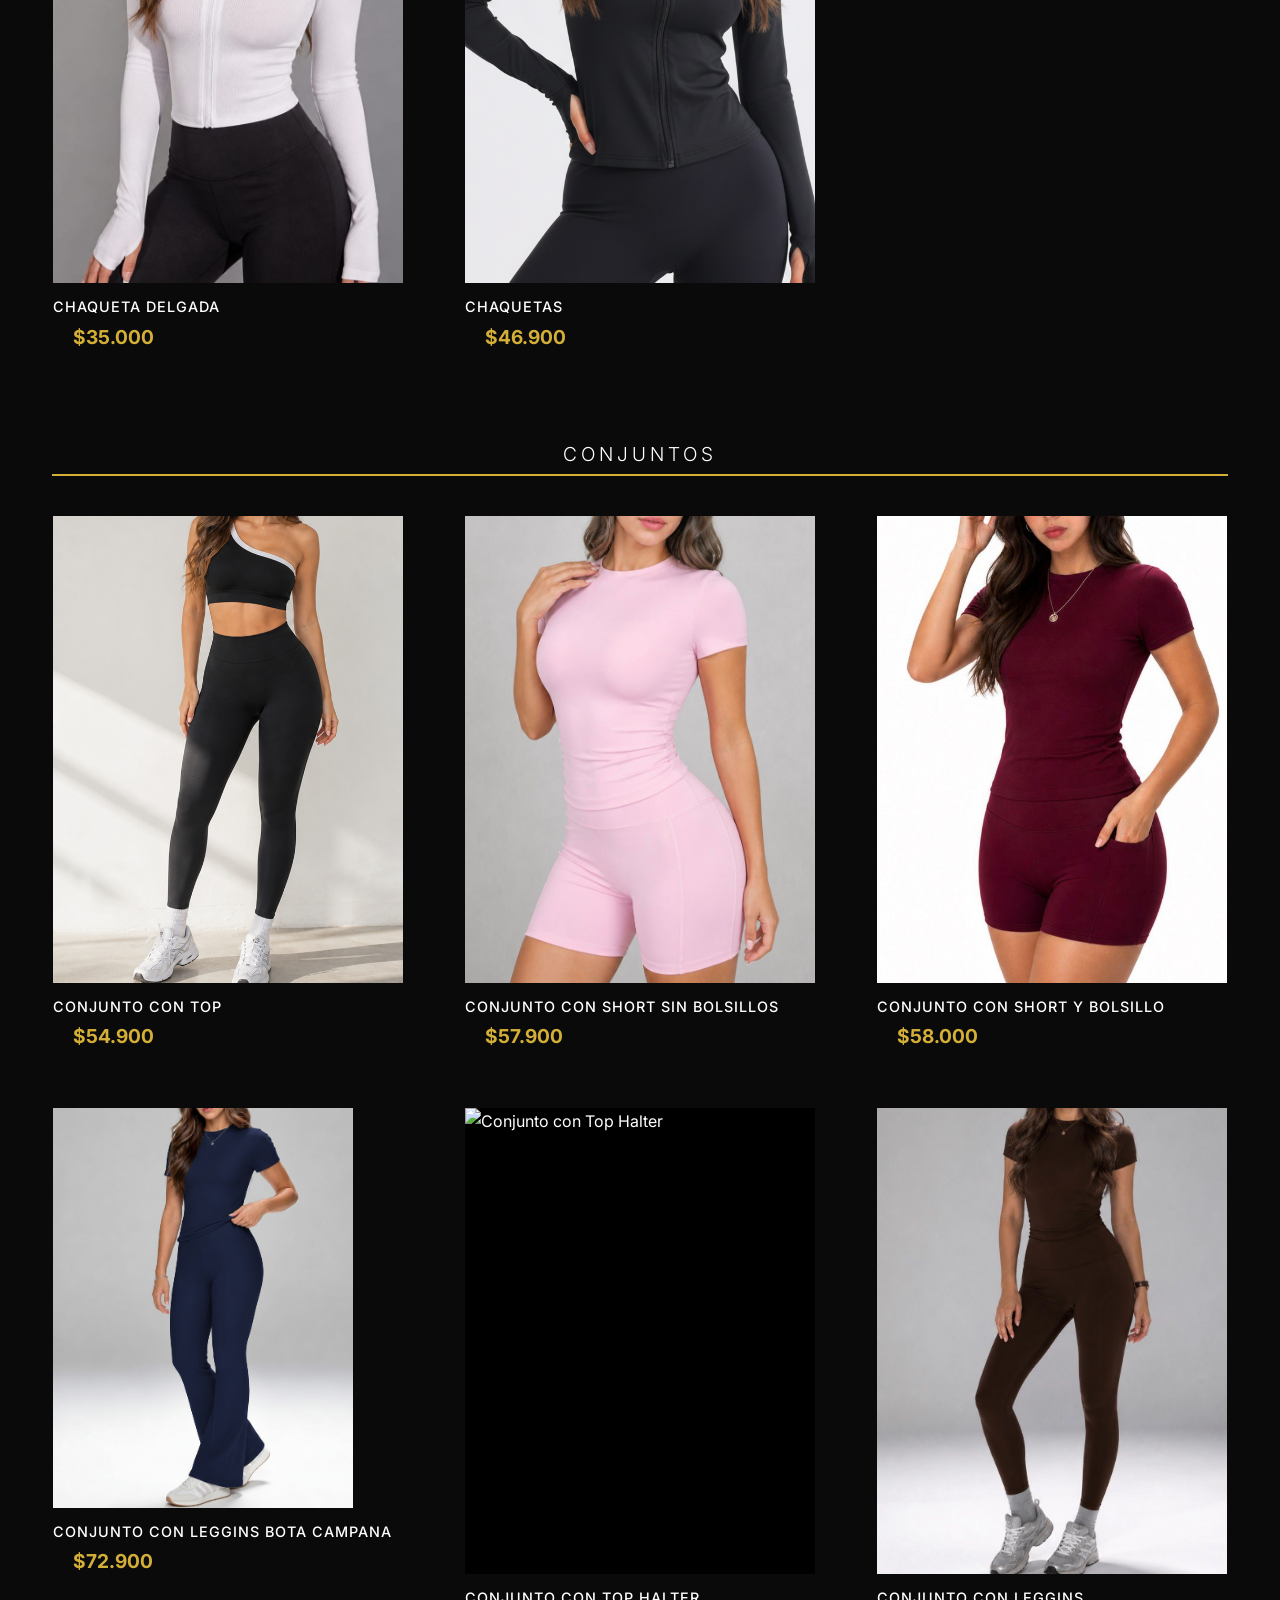
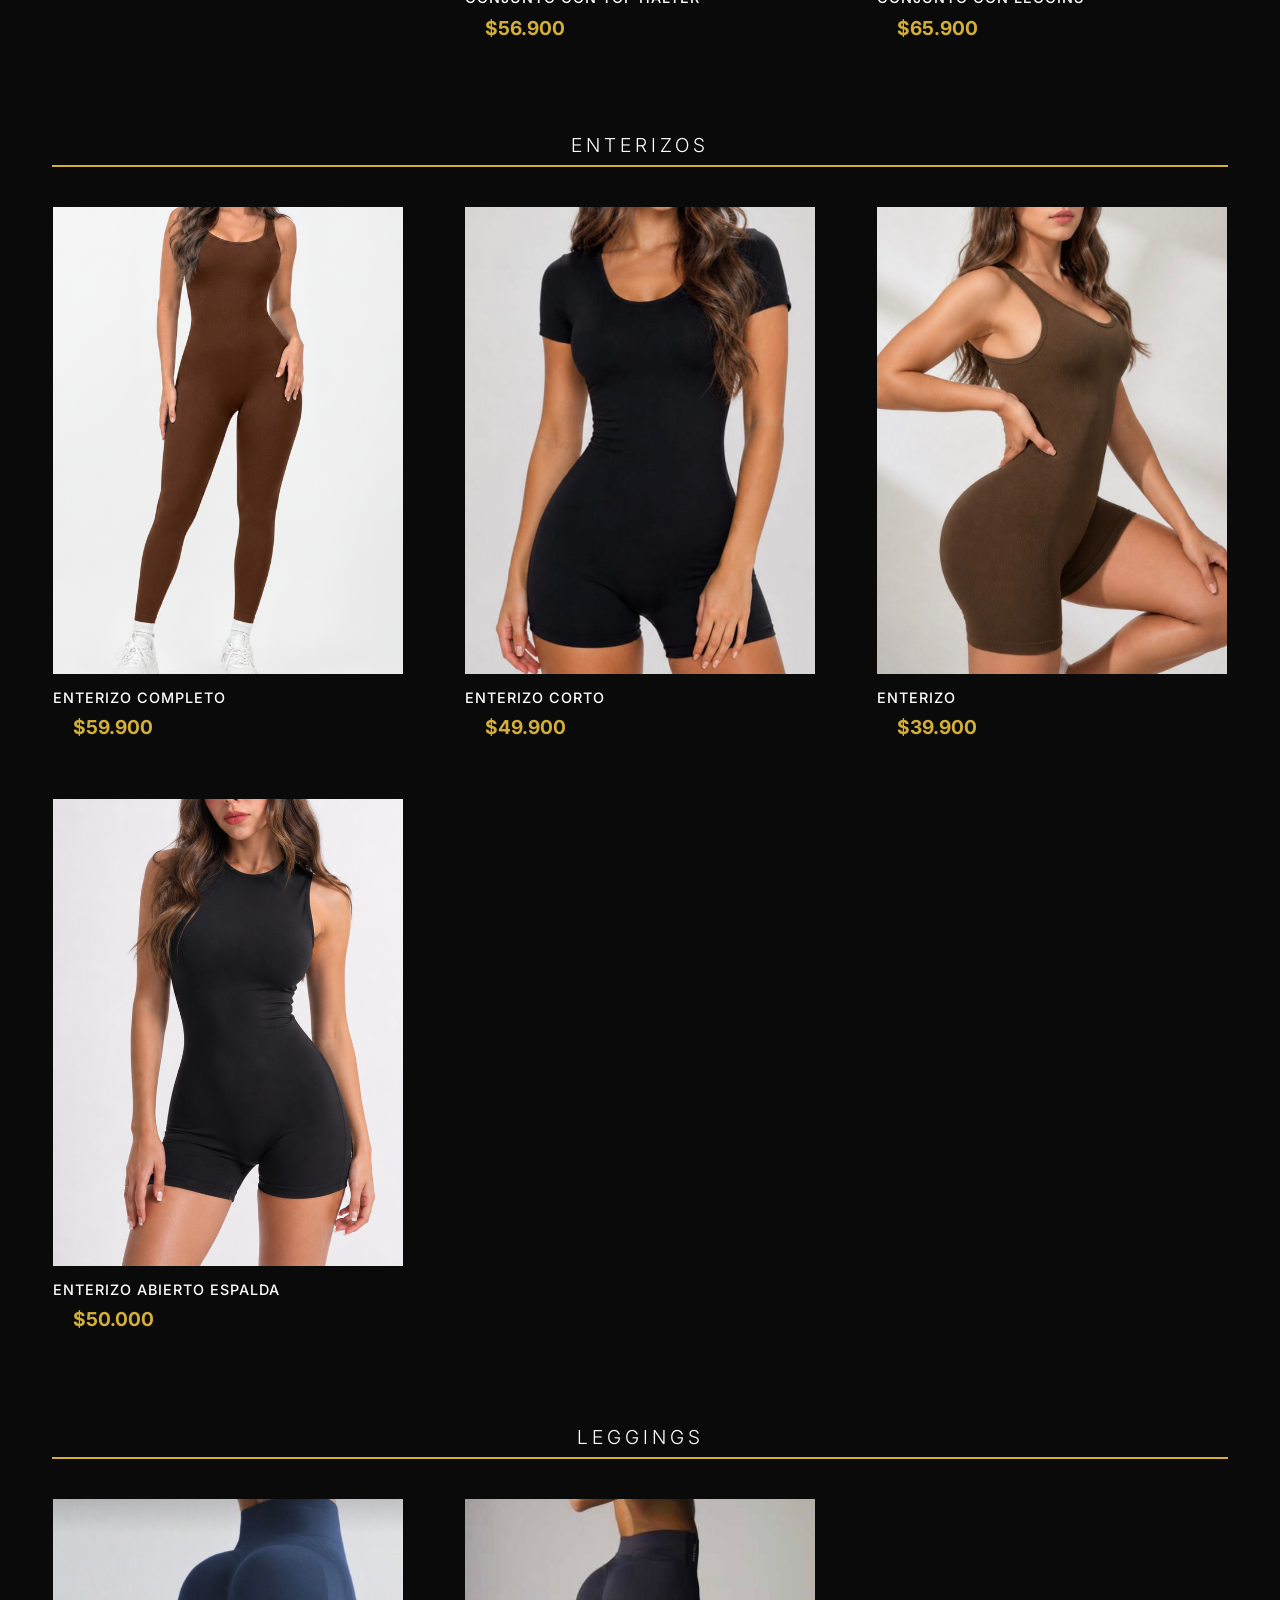
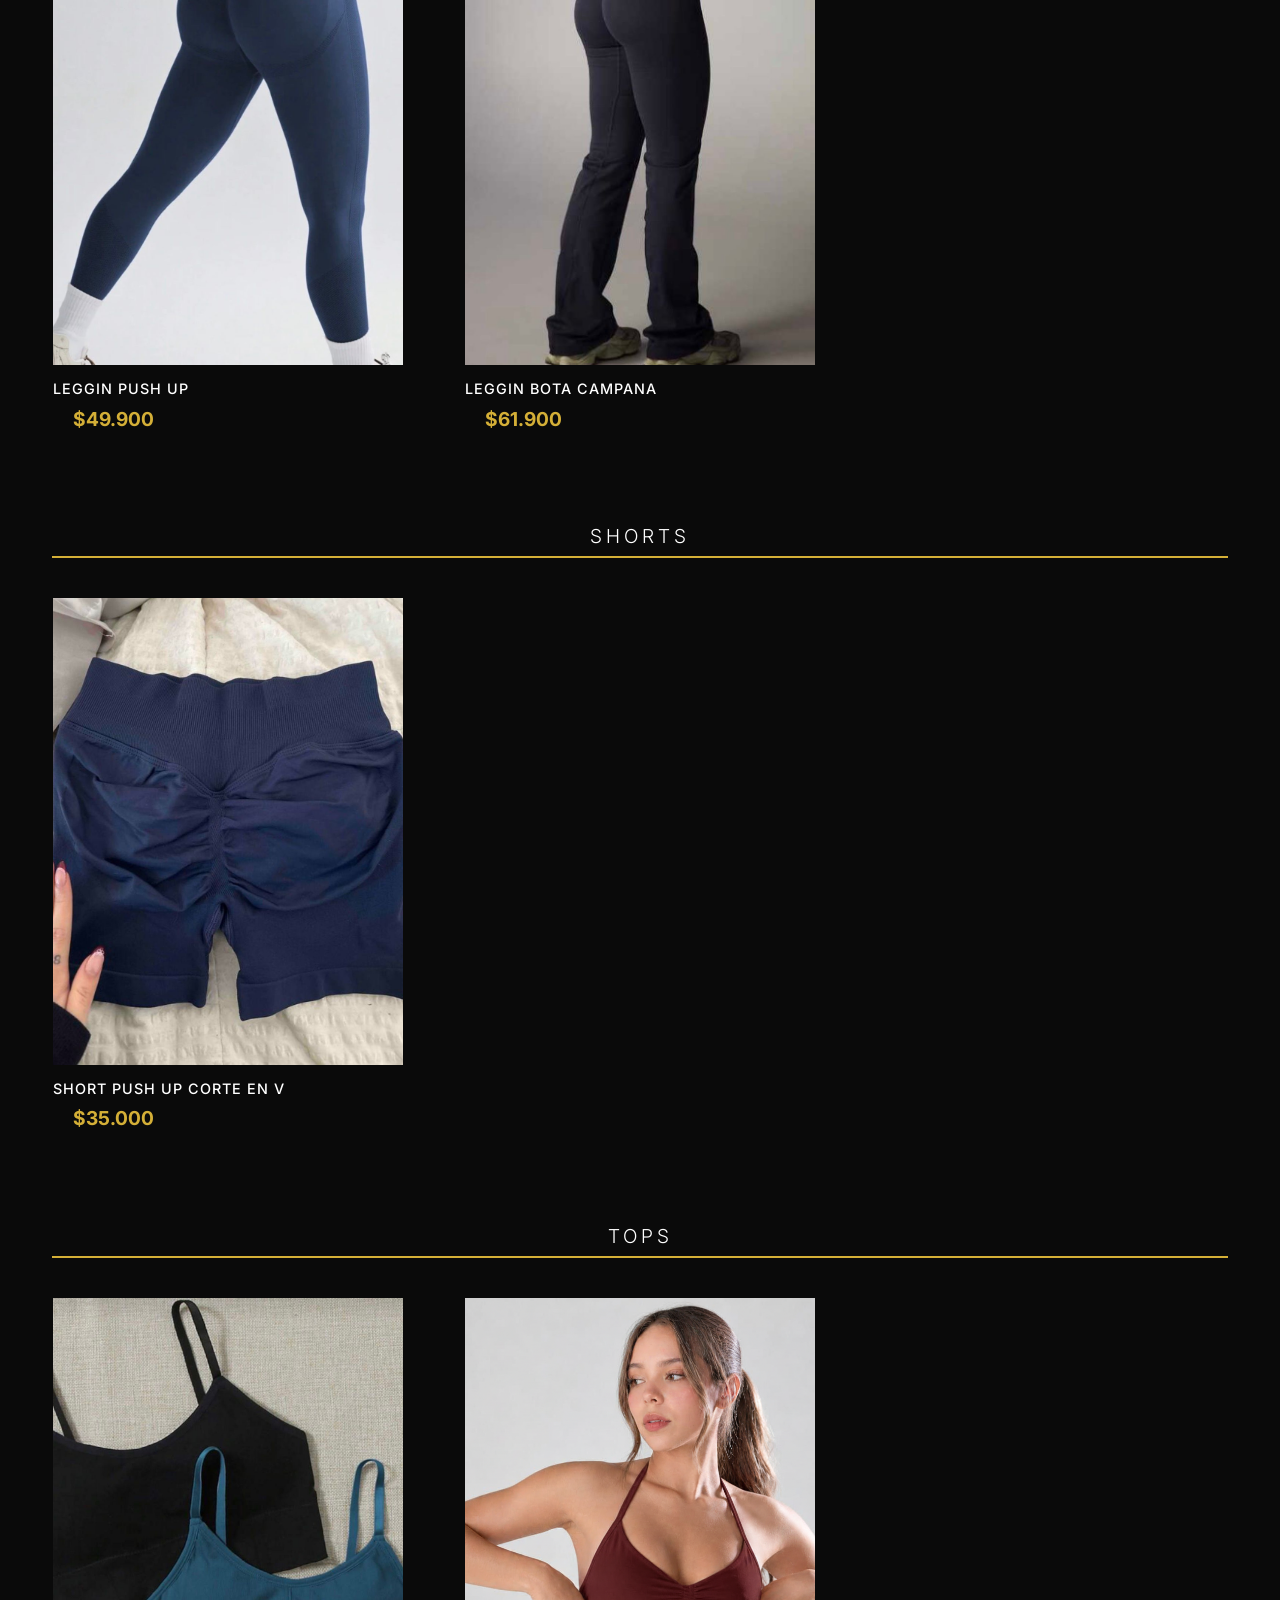
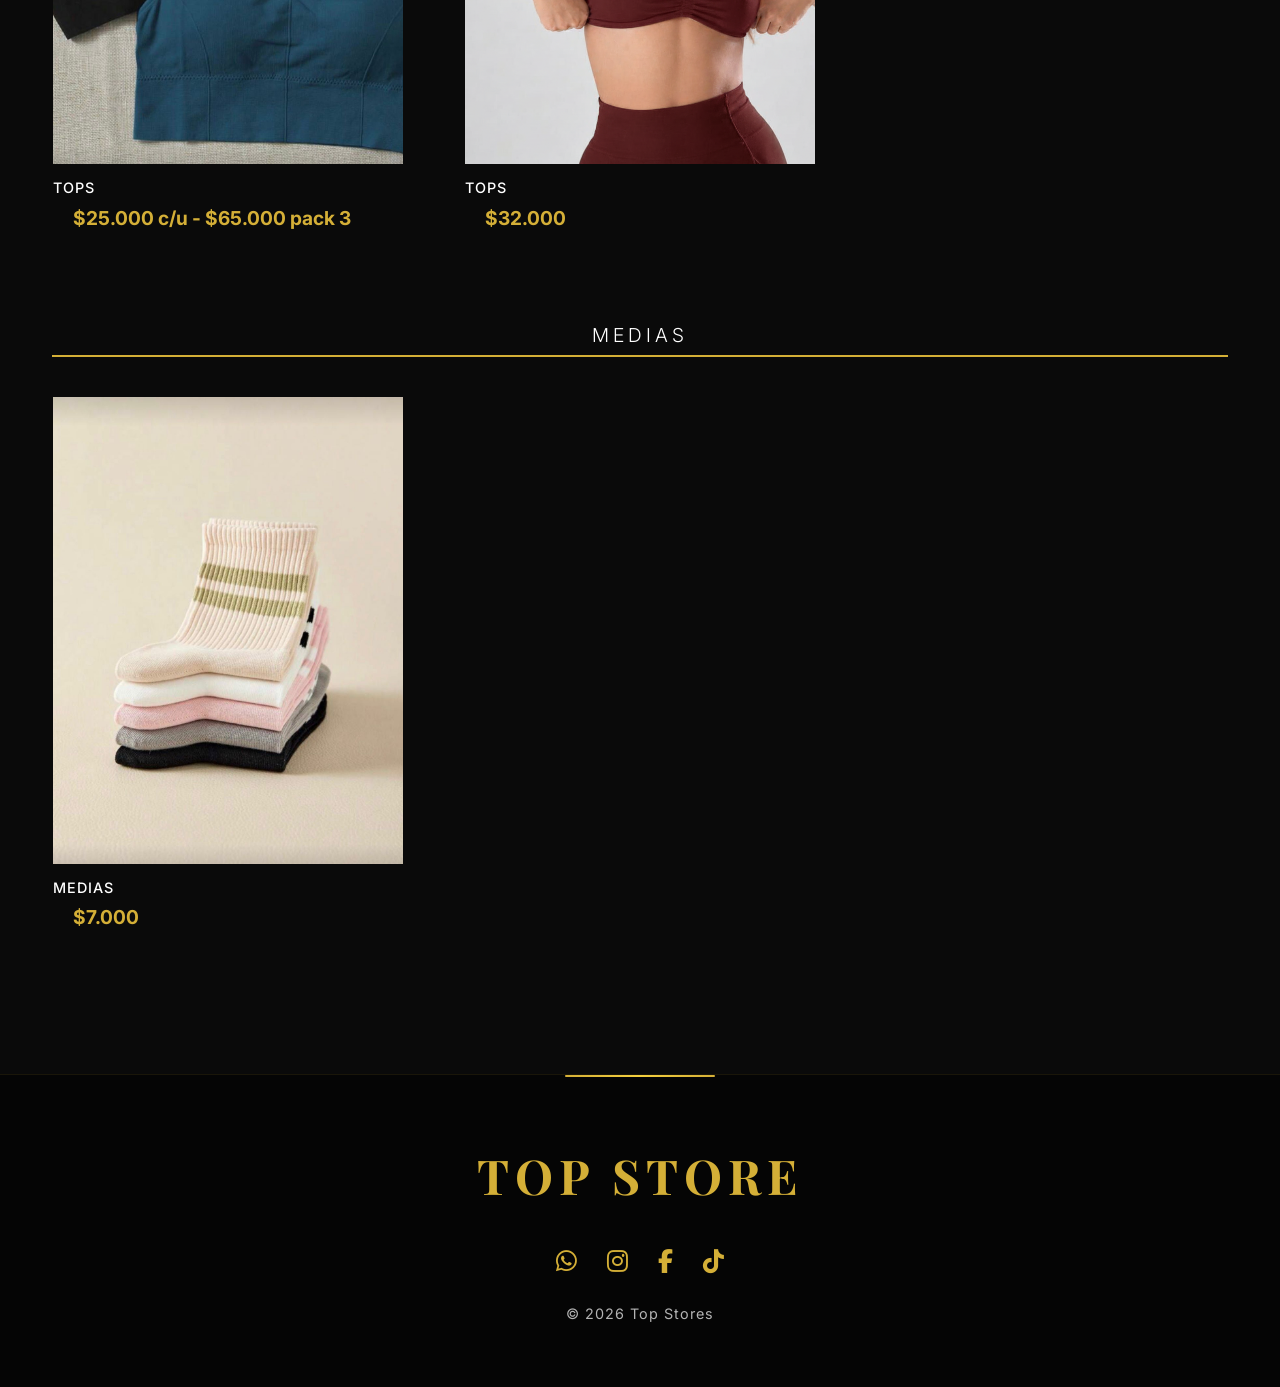
==== commit 4d0c6022: "feat: add Conjunto con Top Halter 6.900" ====
--- a/index.html
+++ b/index.html
@@ -151,6 +151,17 @@
                         <span class="price">$72.900</span>
                     </div>
 
+                    <div class="preview-card product-card fade-in-section" data-product-id="conjunto-top-halter" data-name="Conjunto con Top Halter" data-description="Conjunto completo con top halter, ajustable y versátil para múltiples combinaciones." data-price="$56.900" data-colors="" data-gender="mujeres" data-gallery="[{"src":"MUJERES/Conjunto con Top Halter/index.jpg?v=1","alt":"Conjunto con Top Halter"},{"src":"MUJERES/Conjunto con Top Halter/index-2.jpg?v=1","alt":"Conjunto con Top Halter"}]">
+                        <div class="image-wrapper">
+                            <img src="MUJERES/Conjunto con Top Halter/index.jpg?v=1" alt="Conjunto con Top Halter">
+                            <div class="overlay">
+                                <span class="view-details">Ver más →</span>
+                            </div>
+                        </div>
+                        <h3>Conjunto con Top Halter</h3>
+                        <span class="price">$56.900</span>
+                    </div>
+
                     <div class="preview-card product-card fade-in-section" data-product-id="conjunto-leggins" data-name="Conjunto con Leggins" data-description="Leggin y camisa" data-price="$65.900" data-colors="" data-gender="mujeres" data-gallery="[{&quot;src&quot;:&quot;MUJERES/Conjunto-con-Leggins/conjunto-leggins-2.jpg&quot;,&quot;alt&quot;:&quot;Conjunto con Leggins&quot;},{&quot;src&quot;:&quot;MUJERES/Conjunto-con-Leggins/conjunto-leggins-1.jpg&quot;,&quot;alt&quot;:&quot;Conjunto con Leggins&quot;}]">
                         <div class="image-wrapper">
                             <img src="MUJERES/Conjunto-con-Leggins/conjunto-leggins-2.jpg" alt="Conjunto con Leggins">
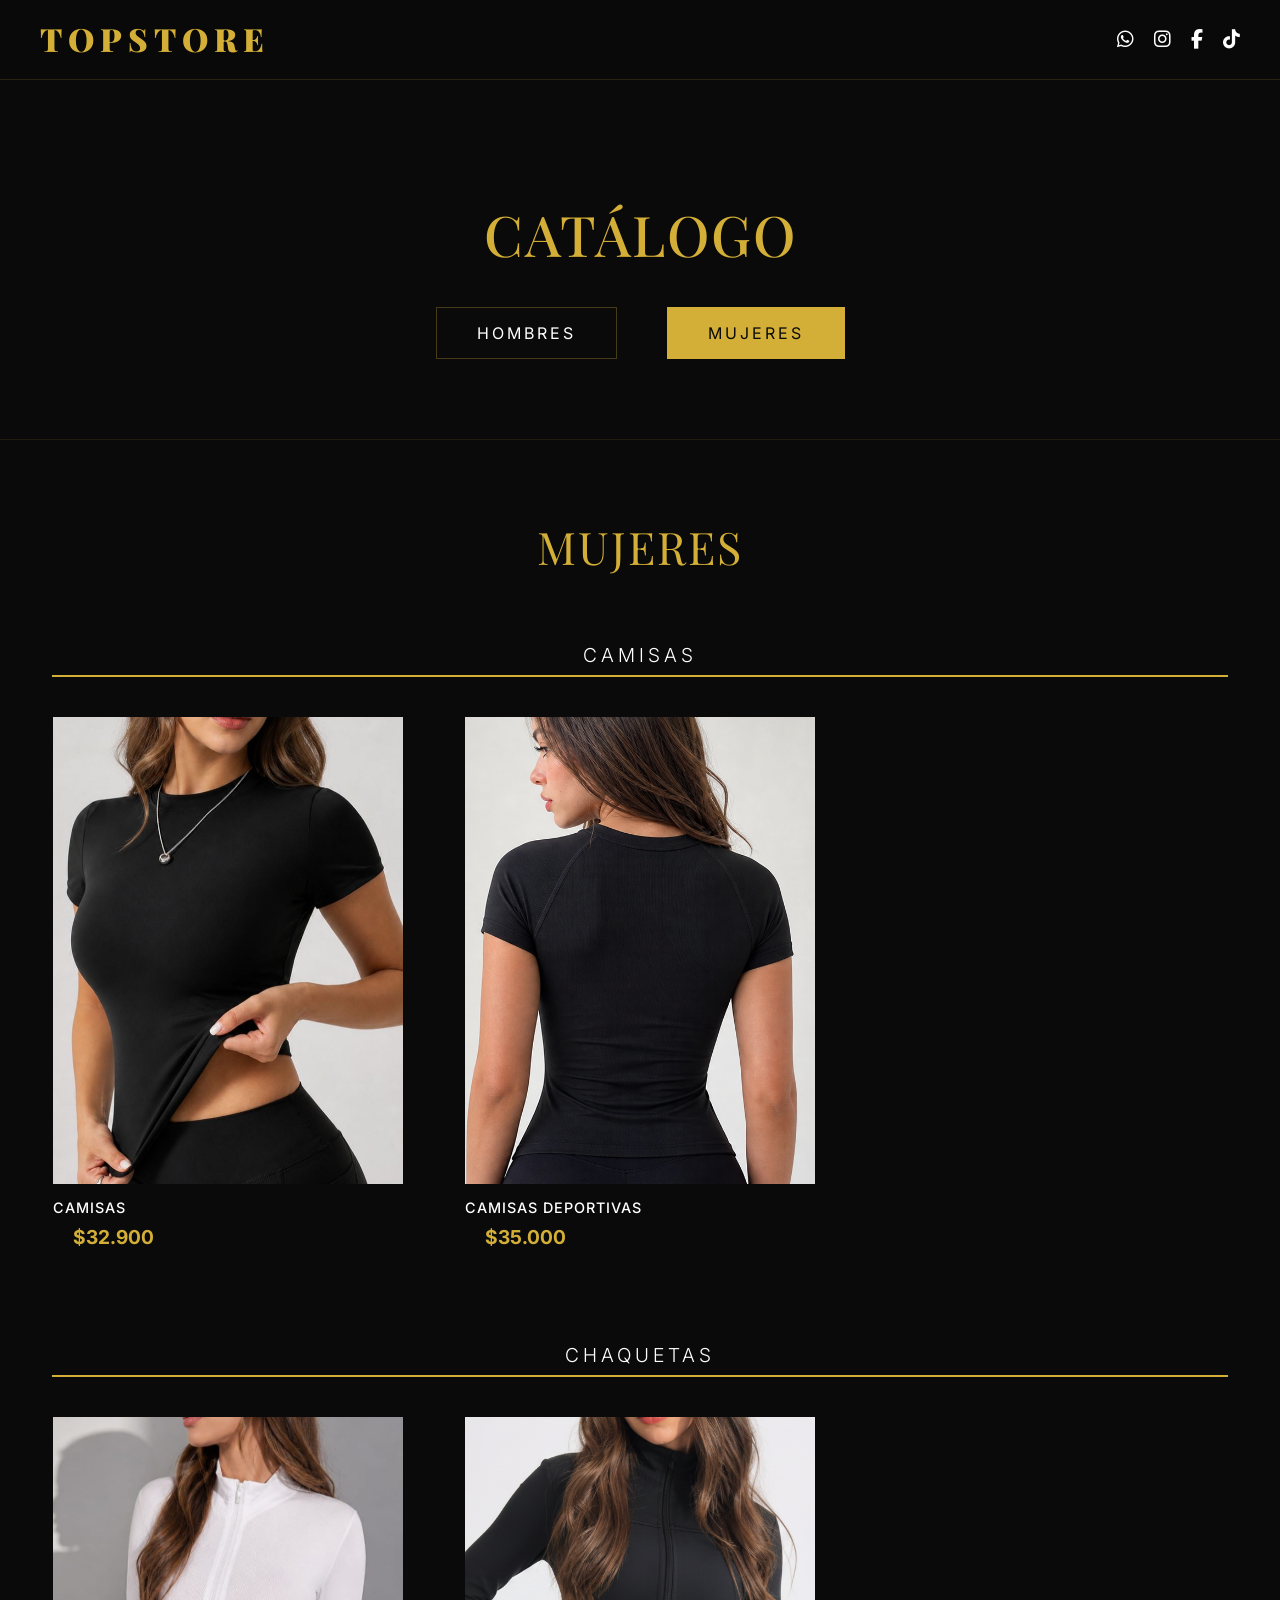
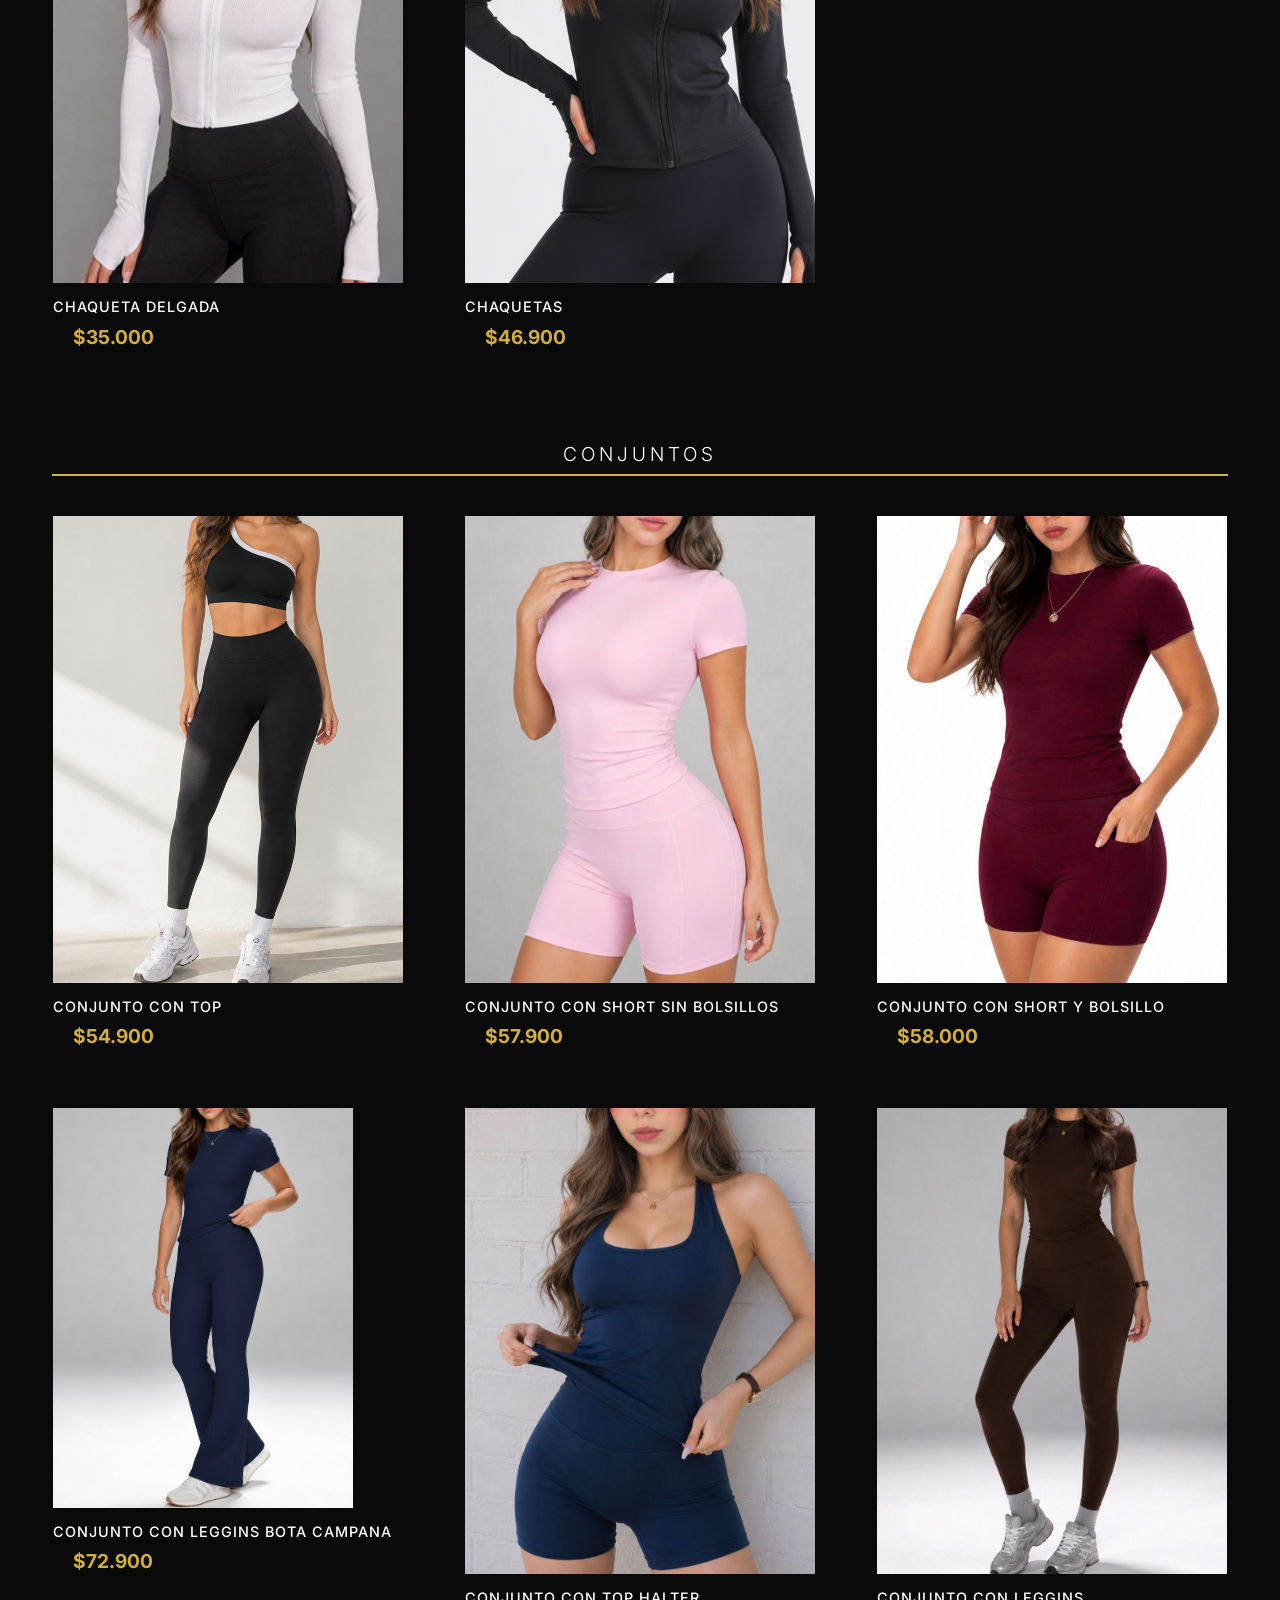
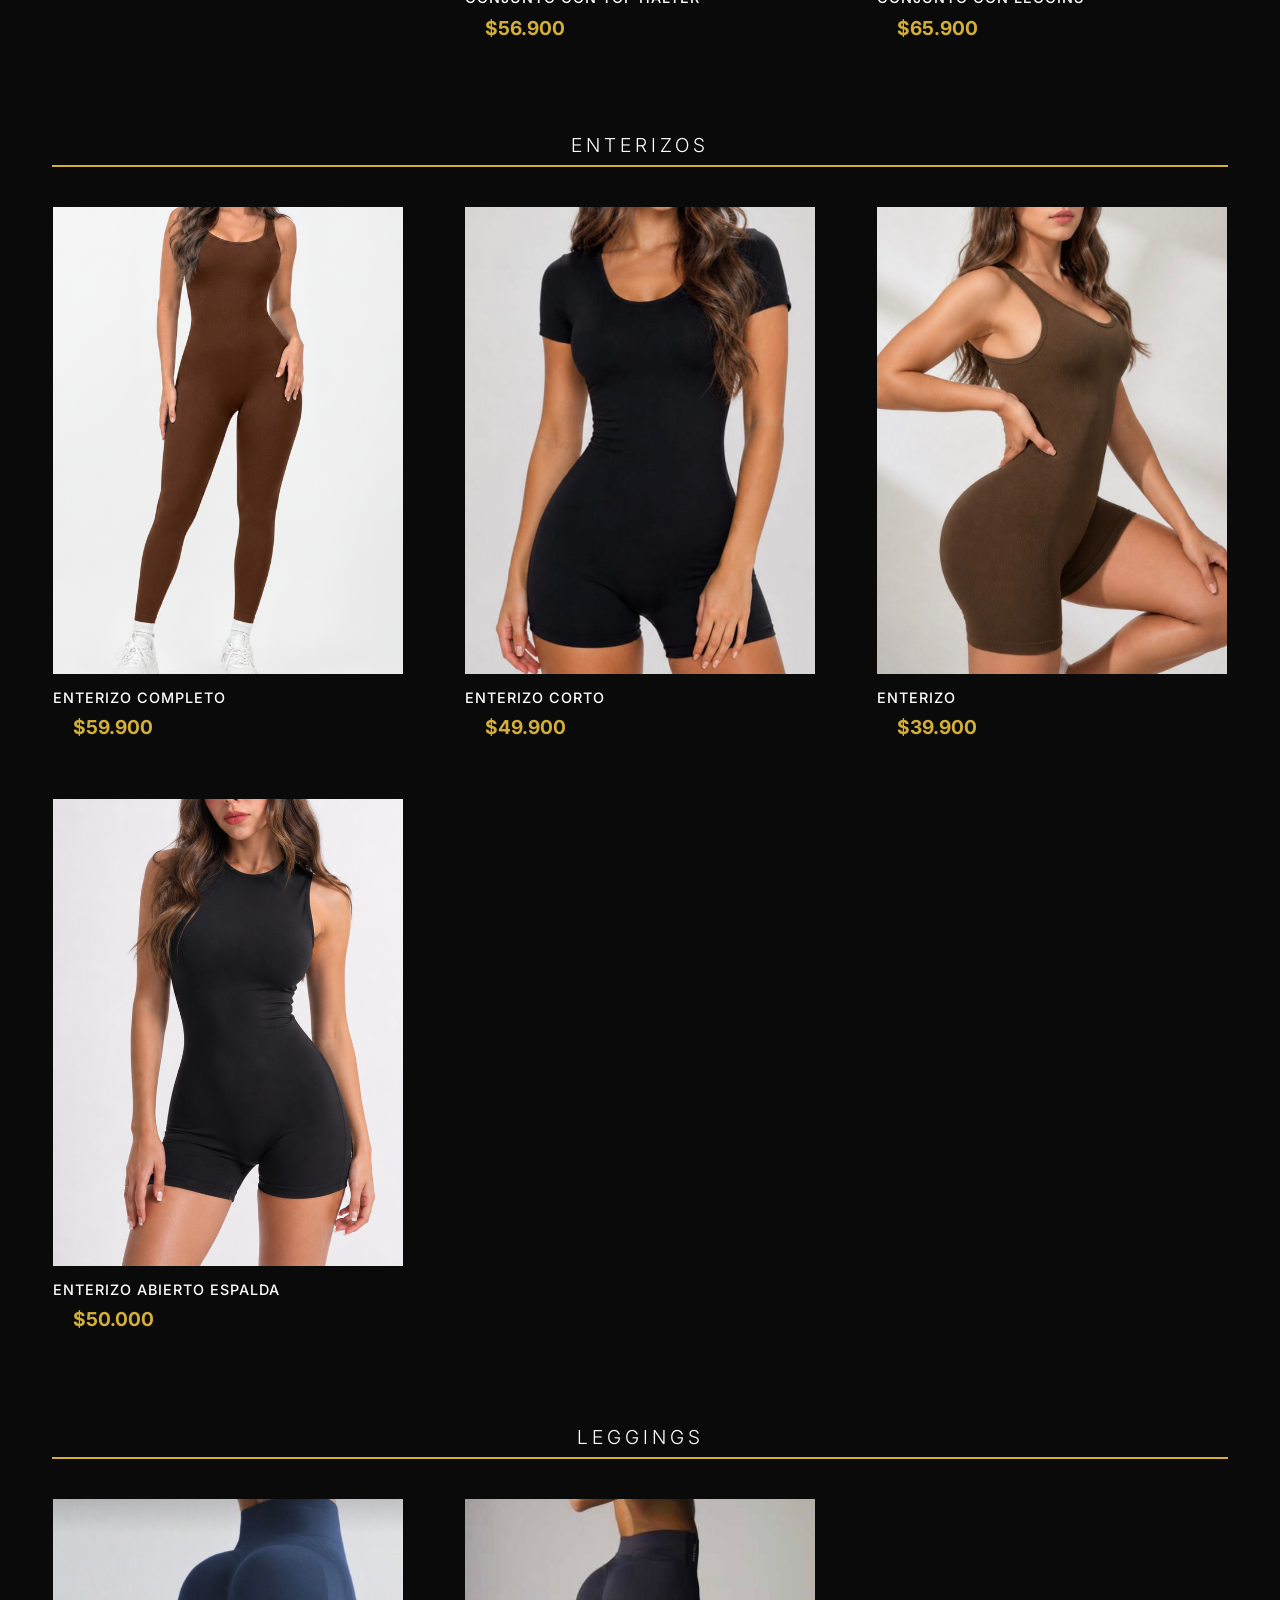
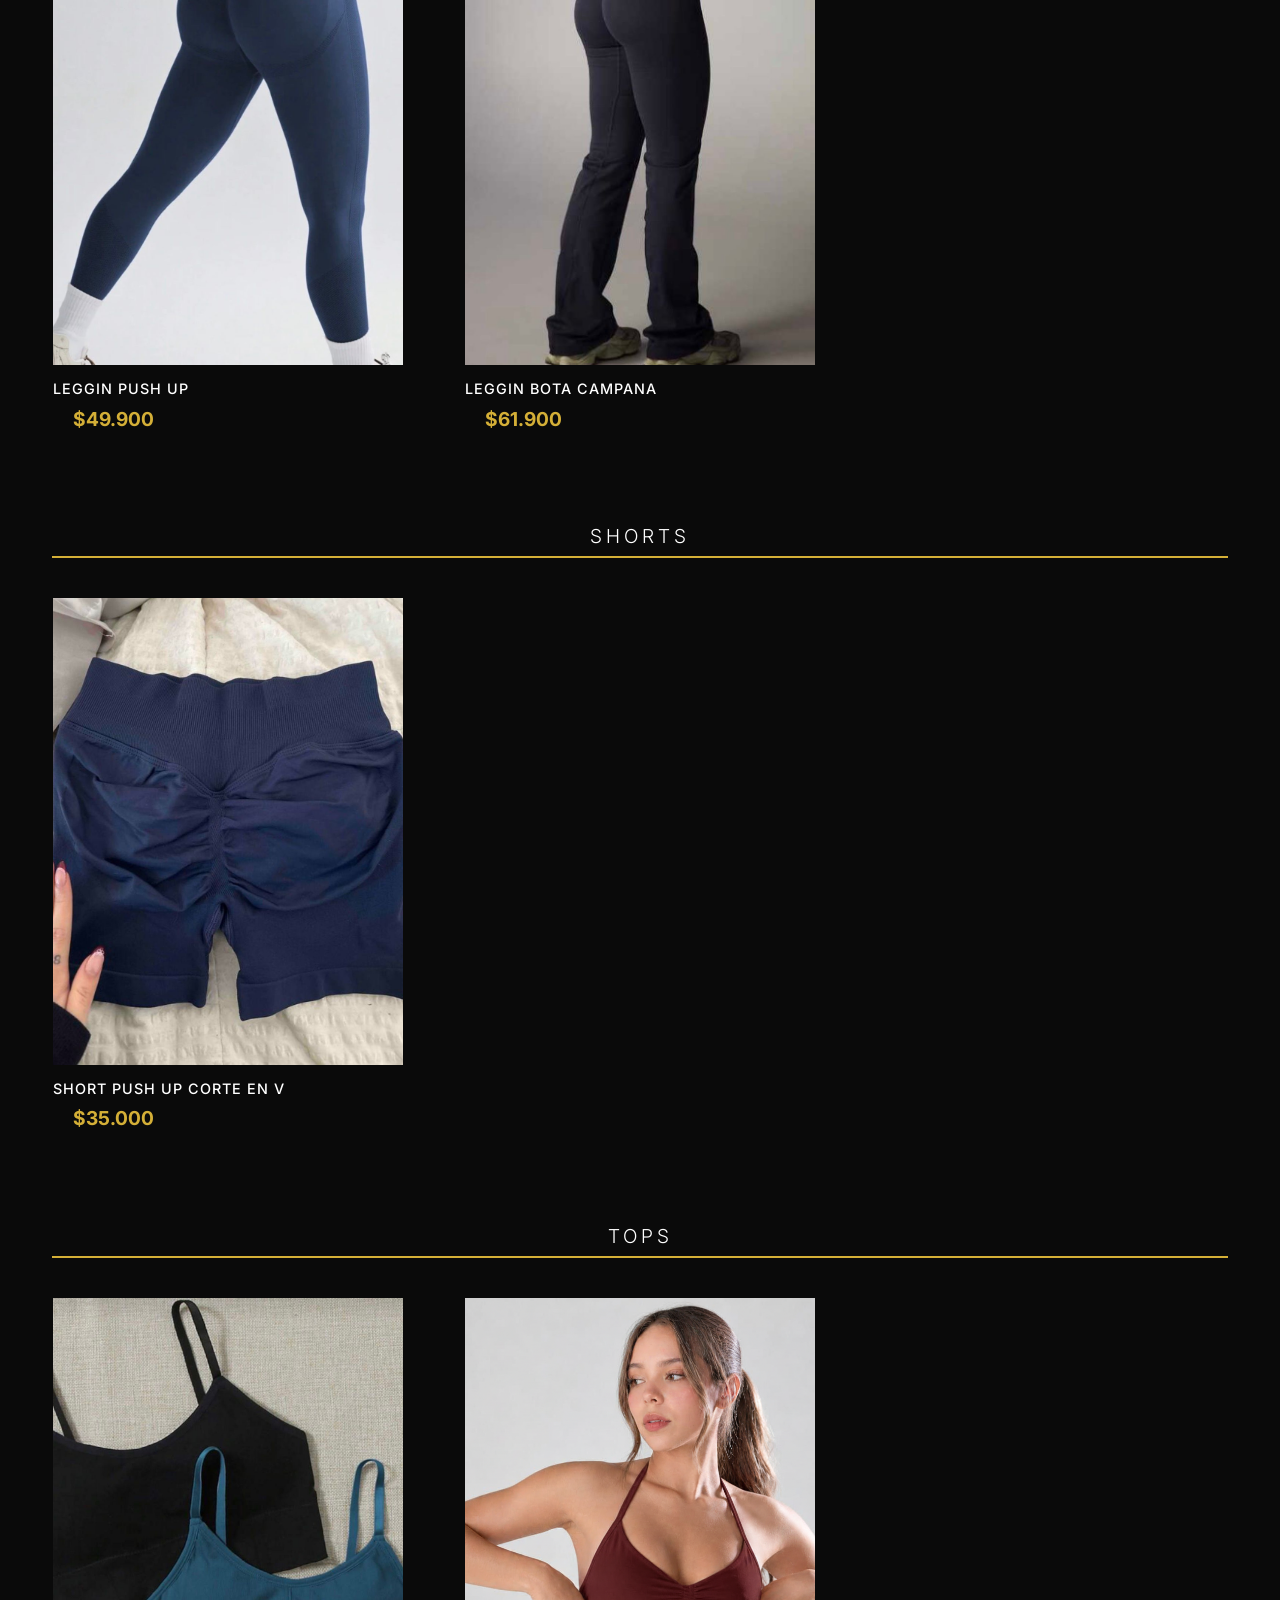
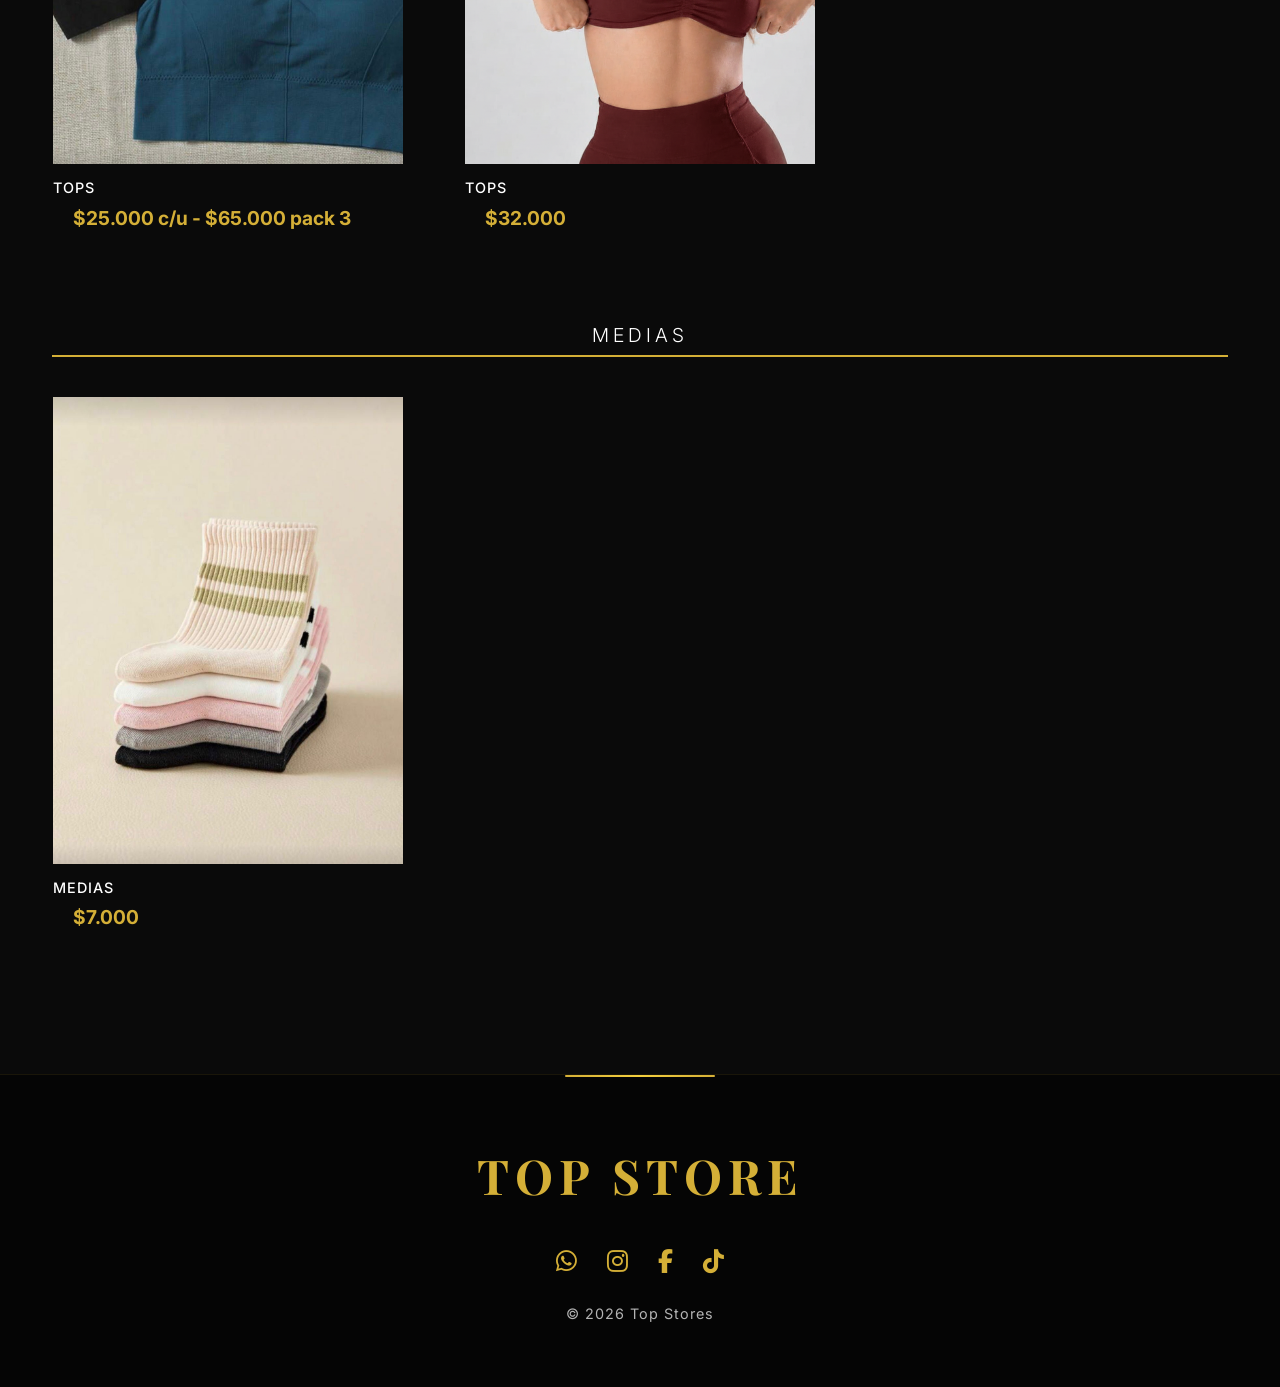
==== commit 2bb3056d: "nueva prenda conjunto con top halter" ====
--- a/index.html
+++ b/index.html
@@ -1,4 +1,7 @@
-<!DOCTYPE html><html lang="es"><head>
+<!DOCTYPE html>
+<html lang="es">
+
+<head>
     <meta charset="UTF-8">
     <meta name="viewport" content="width=device-width, initial-scale=1.0">
     <meta name="description" content="Top Stores - Catálogo profesional de ropa femenina y deportiva.">
@@ -6,7 +9,9 @@
 
     <link rel="preconnect" href="https://fonts.googleapis.com">
     <link rel="preconnect" href="https://fonts.gstatic.com" crossorigin="">
-    <link href="https://fonts.googleapis.com/css2?family=Inter:wght@300;400;500;600;700&amp;family=Playfair+Display:wght@400;500;600;700;900&amp;display=swap" rel="stylesheet">
+    <link
+        href="https://fonts.googleapis.com/css2?family=Inter:wght@300;400;500;600;700&amp;family=Playfair+Display:wght@400;500;600;700;900&amp;display=swap"
+        rel="stylesheet">
 
     <link rel="stylesheet" href="https://cdnjs.cloudflare.com/ajax/libs/font-awesome/6.4.0/css/all.min.css">
     <link rel="stylesheet" href="css/styles.css?v=8">
@@ -20,7 +25,8 @@
             <div class="header-socials">
                 <a href="https://wa.me/573205172484" target="_blank"><i class="fab fa-whatsapp"></i></a>
                 <a href="https://www.instagram.com/topstore1019/" target="_blank"><i class="fab fa-instagram"></i></a>
-                <a href="https://www.facebook.com/people/TopStore1019/61582088321250/" target="_blank"><i class="fab fa-facebook-f"></i></a>
+                <a href="https://www.facebook.com/people/TopStore1019/61582088321250/" target="_blank"><i
+                        class="fab fa-facebook-f"></i></a>
                 <a href="https://www.tiktok.com/@top_store1108" target="_blank"><i class="fab fa-tiktok"></i></a>
             </div>
             <button class="hamburger" id="hamburgerBtn">
@@ -55,7 +61,11 @@
                 <!-- Camisas -->
                 <h3 class="subsection-title">Camisas</h3>
                 <div class="preview-grid">
-                    <div class="preview-card product-card fade-in-section" data-product-id="camisa-compresora-mujer" data-name="Camisa" data-description="Camisa compresora de manga corta y ajuste sin costuras, ideal para una sujeción firme y máxima libertad de movimiento." data-price="$32.900" data-colors="Rosado, Café, Azul" data-gender="mujeres" data-gallery="[{&quot;src&quot;:&quot;MUJERES/Camisas-Mujer/Camisa compresora/camisa-comp-1.jpeg?v=2&quot;,&quot;alt&quot;:&quot;Camisa&quot;},{&quot;src&quot;:&quot;MUJERES/Camisas-Mujer/Camisa compresora/camisa-comp-2.jpeg?v=2&quot;,&quot;alt&quot;:&quot;Camisa&quot;}]">
+                    <div class="preview-card product-card fade-in-section" data-product-id="camisa-compresora-mujer"
+                        data-name="Camisa"
+                        data-description="Camisa compresora de manga corta y ajuste sin costuras, ideal para una sujeción firme y máxima libertad de movimiento."
+                        data-price="$32.900" data-colors="Rosado, Café, Azul" data-gender="mujeres"
+                        data-gallery="[{&quot;src&quot;:&quot;MUJERES/Camisas-Mujer/Camisa compresora/camisa-comp-1.jpeg?v=2&quot;,&quot;alt&quot;:&quot;Camisa&quot;},{&quot;src&quot;:&quot;MUJERES/Camisas-Mujer/Camisa compresora/camisa-comp-2.jpeg?v=2&quot;,&quot;alt&quot;:&quot;Camisa&quot;}]">
                         <div class="image-wrapper">
                             <img src="MUJERES/Camisas-Mujer/Camisa compresora/camisa-comp-1.jpeg?v=2" alt="Camisa">
                             <div class="overlay">
@@ -66,7 +76,11 @@
                         <span class="price">$32.900</span>
                     </div>
 
-                    <div class="preview-card product-card fade-in-section" data-product-id="camisa-deportiva-mujer" data-name="Camisa Deportiva" data-description="Camisa deportiva de manga corta con tecnología de absorción de humedad, diseñada para mantenerte fresca durante el entrenamiento." data-price="$35.000" data-colors="Gris" data-gender="mujeres" data-gallery="[{&quot;src&quot;:&quot;MUJERES/Camisas-Mujer/Camisa deportiva/image1.png&quot;,&quot;alt&quot;:&quot;Camisa Deportiva&quot;}]">
+                    <div class="preview-card product-card fade-in-section" data-product-id="camisa-deportiva-mujer"
+                        data-name="Camisa Deportiva"
+                        data-description="Camisa deportiva de manga corta con tecnología de absorción de humedad, diseñada para mantenerte fresca durante el entrenamiento."
+                        data-price="$35.000" data-colors="Gris" data-gender="mujeres"
+                        data-gallery="[{&quot;src&quot;:&quot;MUJERES/Camisas-Mujer/Camisa deportiva/image1.png&quot;,&quot;alt&quot;:&quot;Camisa Deportiva&quot;}]">
                         <div class="image-wrapper">
                             <img src="MUJERES/Camisas-Mujer/Camisa deportiva/image1.png" alt="Camisa Deportiva">
                             <div class="overlay">
@@ -81,7 +95,11 @@
                 <!-- Chaquetas -->
                 <h3 class="subsection-title">Chaquetas</h3>
                 <div class="preview-grid">
-                    <div class="preview-card product-card fade-in-section" data-product-id="chaqueta-elastica" data-name="Chaqueta delgada" data-description="Chaqueta delgada de cierre frontal y diseño ajustado, perfecta como capa ligera para entrenamientos al aire libre." data-price="$35.000" data-colors="Blanco" data-gender="mujeres" data-gallery="[{&quot;src&quot;:&quot;MUJERES/Chaqueta delgada/image1.png&quot;,&quot;alt&quot;:&quot;Chaqueta delgada&quot;},{&quot;src&quot;:&quot;MUJERES/Chaqueta delgada/image2.png&quot;,&quot;alt&quot;:&quot;Chaqueta delgada&quot;}]">
+                    <div class="preview-card product-card fade-in-section" data-product-id="chaqueta-elastica"
+                        data-name="Chaqueta delgada"
+                        data-description="Chaqueta delgada de cierre frontal y diseño ajustado, perfecta como capa ligera para entrenamientos al aire libre."
+                        data-price="$35.000" data-colors="Blanco" data-gender="mujeres"
+                        data-gallery="[{&quot;src&quot;:&quot;MUJERES/Chaqueta delgada/image1.png&quot;,&quot;alt&quot;:&quot;Chaqueta delgada&quot;},{&quot;src&quot;:&quot;MUJERES/Chaqueta delgada/image2.png&quot;,&quot;alt&quot;:&quot;Chaqueta delgada&quot;}]">
                         <div class="image-wrapper">
                             <img src="MUJERES/Chaqueta delgada/image1.png" alt="Chaqueta delgada">
                             <div class="overlay">
@@ -92,7 +110,11 @@
                         <span class="price">$35.000</span>
                     </div>
 
-                    <div class="preview-card product-card fade-in-section" data-product-id="chaqueta-mujer" data-name="Chaqueta" data-description="Chaqueta estructurada de cierre completo, ofreciendo un ajuste ceñido que define la silueta deportiva con máxima comodidad." data-price="$46.900" data-colors="Negro, Vino Tinto, Gris Claro, Rosado" data-gender="mujeres" data-gallery="[{&quot;src&quot;:&quot;MUJERES/Chaquetas/chaqueta-1.png?v=2&quot;,&quot;alt&quot;:&quot;Chaqueta&quot;},{&quot;src&quot;:&quot;MUJERES/Chaquetas/chaqueta-2.jpeg?v=2&quot;,&quot;alt&quot;:&quot;Chaqueta&quot;},{&quot;src&quot;:&quot;MUJERES/Chaquetas/chaqueta-3.jpeg?v=2&quot;,&quot;alt&quot;:&quot;Chaqueta&quot;},{&quot;src&quot;:&quot;MUJERES/Chaquetas/chaqueta-4.jpeg?v=2&quot;,&quot;alt&quot;:&quot;Chaqueta&quot;}]">
+                    <div class="preview-card product-card fade-in-section" data-product-id="chaqueta-mujer"
+                        data-name="Chaqueta"
+                        data-description="Chaqueta estructurada de cierre completo, ofreciendo un ajuste ceñido que define la silueta deportiva con máxima comodidad."
+                        data-price="$46.900" data-colors="Negro, Vino Tinto, Gris Claro, Rosado" data-gender="mujeres"
+                        data-gallery="[{&quot;src&quot;:&quot;MUJERES/Chaquetas/chaqueta-1.png?v=2&quot;,&quot;alt&quot;:&quot;Chaqueta&quot;},{&quot;src&quot;:&quot;MUJERES/Chaquetas/chaqueta-2.jpeg?v=2&quot;,&quot;alt&quot;:&quot;Chaqueta&quot;},{&quot;src&quot;:&quot;MUJERES/Chaquetas/chaqueta-3.jpeg?v=2&quot;,&quot;alt&quot;:&quot;Chaqueta&quot;},{&quot;src&quot;:&quot;MUJERES/Chaquetas/chaqueta-4.jpeg?v=2&quot;,&quot;alt&quot;:&quot;Chaqueta&quot;}]">
                         <div class="image-wrapper">
                             <img src="MUJERES/Chaquetas/chaqueta-1.png?v=2" alt="Chaqueta">
                             <div class="overlay">
@@ -107,20 +129,29 @@
                 <!-- Conjuntos -->
                 <h3 class="subsection-title">Conjuntos</h3>
                 <div class="preview-grid">
-                    <div class="preview-card product-card fade-in-section" data-product-id="conjunto-top" data-name="Conjunto con Top" data-description="Conjunto con top asimétrico y leggings de talle alto, ofreciendo un equilibrio perfecto entre soporte estructural y estética deportiva." data-price="$54.900" data-colors="Negro" data-gender="mujeres" data-gallery="[{&quot;src&quot;:&quot;MUJERES/Conjuntos/Conjunto con Top/image1.png&quot;,&quot;alt&quot;:&quot;Conjunto con Top&quot;},{&quot;src&quot;:&quot;MUJERES/Conjuntos/Conjunto con Top/image2.png&quot;,&quot;alt&quot;:&quot;Conjunto con Top&quot;}]">
+                    <div class="preview-card product-card fade-in-section" data-product-id="conjunto-top"
+                        data-name="Conjunto con Top"
+                        data-description="Conjunto con top asimétrico y leggings de talle alto, ofreciendo un equilibrio perfecto entre soporte estructural y estética deportiva."
+                        data-price="$54.900" data-colors="Negro" data-gender="mujeres"
+                        data-gallery="[{&quot;src&quot;:&quot;MUJERES/Conjuntos/Conjunto con Top/image1.png&quot;,&quot;alt&quot;:&quot;Conjunto con Top&quot;},{&quot;src&quot;:&quot;MUJERES/Conjuntos/Conjunto con Top/image2.png&quot;,&quot;alt&quot;:&quot;Conjunto con Top&quot;}]">
                         <div class="image-wrapper">
                             <img src="MUJERES/Conjuntos/Conjunto con Top/image1.png" alt="Conjunto con Top">
                             <div class="overlay">
                                 <span class="view-details">Ver más →</span>
                             </div>
                         </div>
-<h3>Conjunto con Top</h3>
+                        <h3>Conjunto con Top</h3>
                         <span class="price">$54.900</span>
                     </div>
 
-                    <div class="preview-card product-card fade-in-section" data-product-id="conjunto-short-sin-bolsillos" data-name="Conjunto con Short Sin Bolsillos" data-description="Conjunto con short deportivo sin bolsillos, ajuste ligero y moderno." data-price="$57.900" data-colors="" data-gender="mujeres" data-gallery="[{&quot;src&quot;:&quot;MUJERES/Conjuntos/Conjunto con Short Sin Bolsillos/WhatsApp Image 2026-05-05 at 2.47.09 PM.jpeg&quot;,&quot;alt&quot;:&quot;Conjunto con Short Sin Bolsillos&quot;},{&quot;src&quot;:&quot;MUJERES/Conjuntos/Conjunto con Short Sin Bolsillos/image3.png&quot;,&quot;alt&quot;:&quot;Conjunto con Short Sin Bolsillos&quot;},{&quot;src&quot;:&quot;MUJERES/Conjuntos/Conjunto con Short Sin Bolsillos/image2.png&quot;,&quot;alt&quot;:&quot;Conjunto con Short Sin Bolsillos&quot;}]">
-                        <div class="image-wrapper">
-                            <img src="MUJERES/Conjuntos/Conjunto con Short Sin Bolsillos/WhatsApp Image 2026-05-05 at 2.47.09 PM.jpeg" alt="Conjunto con Short Sin Bolsillos">
+                    <div class="preview-card product-card fade-in-section"
+                        data-product-id="conjunto-short-sin-bolsillos" data-name="Conjunto con Short Sin Bolsillos"
+                        data-description="Conjunto con short deportivo sin bolsillos, ajuste ligero y moderno."
+                        data-price="$57.900" data-colors="" data-gender="mujeres"
+                        data-gallery="[{&quot;src&quot;:&quot;MUJERES/Conjuntos/Conjunto con Short Sin Bolsillos/WhatsApp Image 2026-05-05 at 2.47.09 PM.jpeg&quot;,&quot;alt&quot;:&quot;Conjunto con Short Sin Bolsillos&quot;},{&quot;src&quot;:&quot;MUJERES/Conjuntos/Conjunto con Short Sin Bolsillos/image3.png&quot;,&quot;alt&quot;:&quot;Conjunto con Short Sin Bolsillos&quot;},{&quot;src&quot;:&quot;MUJERES/Conjuntos/Conjunto con Short Sin Bolsillos/image2.png&quot;,&quot;alt&quot;:&quot;Conjunto con Short Sin Bolsillos&quot;}]">
+                        <div class="image-wrapper">
+                            <img src="MUJERES/Conjuntos/Conjunto con Short Sin Bolsillos/WhatsApp Image 2026-05-05 at 2.47.09 PM.jpeg"
+                                alt="Conjunto con Short Sin Bolsillos">
                             <div class="overlay">
                                 <span class="view-details">Ver más →</span>
                             </div>
@@ -129,20 +160,30 @@
                         <span class="price">$57.900</span>
                     </div>
 
-                    <div class="preview-card product-card fade-in-section" data-product-id="conjunto-short-y-bolsillos" data-name="Conjunto con Short Y Bolsillo" data-description="Conjunto con short deportivo con bolsillos, práctico y moderno." data-price="$58.000" data-colors="" data-gender="mujeres" data-gallery="[{&quot;src&quot;:&quot;MUJERES/Conjuntos/Conjunto con Short Y Bolsillo/image1.png&quot;,&quot;alt&quot;:&quot;Conjunto con Short Y Bolsillo&quot;},{&quot;src&quot;:&quot;MUJERES/Conjuntos/Conjunto con Short Y Bolsillo/image2.png&quot;,&quot;alt&quot;:&quot;Conjunto con Short Y Bolsillo&quot;}]">
-                        <div class="image-wrapper">
-                            <img src="MUJERES/Conjuntos/Conjunto con Short Y Bolsillo/image1.png" alt="Conjunto con Short Y Bolsillo">
-                            <div class="overlay">
-                                <span class="view-details">Ver más →</span>
-                            </div>
-                        </div>
-<h3>Conjunto con Short Y Bolsillo</h3>
+                    <div class="preview-card product-card fade-in-section" data-product-id="conjunto-short-y-bolsillos"
+                        data-name="Conjunto con Short Y Bolsillo"
+                        data-description="Conjunto con short deportivo con bolsillos, práctico y moderno."
+                        data-price="$58.000" data-colors="" data-gender="mujeres"
+                        data-gallery="[{&quot;src&quot;:&quot;MUJERES/Conjuntos/Conjunto con Short Y Bolsillo/image1.png&quot;,&quot;alt&quot;:&quot;Conjunto con Short Y Bolsillo&quot;},{&quot;src&quot;:&quot;MUJERES/Conjuntos/Conjunto con Short Y Bolsillo/image2.png&quot;,&quot;alt&quot;:&quot;Conjunto con Short Y Bolsillo&quot;}]">
+                        <div class="image-wrapper">
+                            <img src="MUJERES/Conjuntos/Conjunto con Short Y Bolsillo/image1.png"
+                                alt="Conjunto con Short Y Bolsillo">
+                            <div class="overlay">
+                                <span class="view-details">Ver más →</span>
+                            </div>
+                        </div>
+                        <h3>Conjunto con Short Y Bolsillo</h3>
                         <span class="price">$58.000</span>
                     </div>
 
-<div class="preview-card product-card fade-in-section" data-product-id="conjunto-leggins-bota-campana" data-name="Conjunto con Leggins Bota Campana" data-description="Conjunto con leggins bota campana y camisa integrados, conjunto completo para look moderno." data-price="$72.900" data-colors="" data-gender="mujeres" data-gallery="[{&quot;src&quot;:&quot;MUJERES/Conjuntos/Conjunto con leggins Bota Campana/leggins-bc-1.png?v=2&quot;,&quot;alt&quot;:&quot;Conjunto con Leggins Bota Campana&quot;},{&quot;src&quot;:&quot;MUJERES/Conjuntos/Conjunto con leggins Bota Campana/leggins-bc-2.png?v=2&quot;,&quot;alt&quot;:&quot;Conjunto con Leggins Bota Campana&quot;},{&quot;src&quot;:&quot;MUJERES/Conjuntos/Conjunto con leggins Bota Campana/leggins-bc-3.png?v=2&quot;,&quot;alt&quot;:&quot;Conjunto con Leggins Bota Campana&quot;},{&quot;src&quot;:&quot;MUJERES/Conjuntos/Conjunto con leggins Bota Campana/leggins-bc-4.png?v=2&quot;,&quot;alt&quot;:&quot;Conjunto con Leggins Bota Campana&quot;}]">
-                        <div class="image-wrapper">
-                            <img src="MUJERES/Conjuntos/Conjunto con leggins Bota Campana/leggins-bc-1.png?v=2" alt="Conjunto con Leggins Bota Campana">
+                    <div class="preview-card product-card fade-in-section"
+                        data-product-id="conjunto-leggins-bota-campana" data-name="Conjunto con Leggins Bota Campana"
+                        data-description="Conjunto con leggins bota campana y camisa integrados, conjunto completo para look moderno."
+                        data-price="$72.900" data-colors="" data-gender="mujeres"
+                        data-gallery="[{&quot;src&quot;:&quot;MUJERES/Conjuntos/Conjunto con leggins Bota Campana/leggins-bc-1.png?v=2&quot;,&quot;alt&quot;:&quot;Conjunto con Leggins Bota Campana&quot;},{&quot;src&quot;:&quot;MUJERES/Conjuntos/Conjunto con leggins Bota Campana/leggins-bc-2.png?v=2&quot;,&quot;alt&quot;:&quot;Conjunto con Leggins Bota Campana&quot;},{&quot;src&quot;:&quot;MUJERES/Conjuntos/Conjunto con leggins Bota Campana/leggins-bc-3.png?v=2&quot;,&quot;alt&quot;:&quot;Conjunto con Leggins Bota Campana&quot;},{&quot;src&quot;:&quot;MUJERES/Conjuntos/Conjunto con leggins Bota Campana/leggins-bc-4.png?v=2&quot;,&quot;alt&quot;:&quot;Conjunto con Leggins Bota Campana&quot;}]">
+                        <div class="image-wrapper">
+                            <img src="MUJERES/Conjuntos/Conjunto con leggins Bota Campana/leggins-bc-1.png?v=2"
+                                alt="Conjunto con Leggins Bota Campana">
                             <div class="overlay">
                                 <span class="view-details">Ver más →</span>
                             </div>
@@ -151,9 +192,12 @@
                         <span class="price">$72.900</span>
                     </div>
 
-                    <div class="preview-card product-card fade-in-section" data-product-id="conjunto-top-halter" data-name="Conjunto con Top Halter" data-description="Conjunto completo con top halter, ajustable y versátil para múltiples combinaciones." data-price="$56.900" data-colors="" data-gender="mujeres" data-gallery="[{"src":"MUJERES/Conjunto con Top Halter/index.jpg?v=1","alt":"Conjunto con Top Halter"},{"src":"MUJERES/Conjunto con Top Halter/index-2.jpg?v=1","alt":"Conjunto con Top Halter"}]">
-                        <div class="image-wrapper">
-                            <img src="MUJERES/Conjunto con Top Halter/index.jpg?v=1" alt="Conjunto con Top Halter">
+                    <div class="preview-card product-card fade-in-section" data-product-id="conjunto-con-top-halter"
+                        data-name="Conjunto con Top Halter" data-description="Top con escote halter"
+                        data-price="$56.900" data-colors="" data-gender="mujeres"
+                        data-gallery="[{&quot;src&quot;:&quot;MUJERES/Conjunto con Top Halter/index.jpg&quot;,&quot;alt&quot;:&quot;Conjunto con Top Halter&quot;},{&quot;src&quot;:&quot;MUJERES/Conjunto con Top Halter/index-2.jpg&quot;,&quot;alt&quot;:&quot;Conjunto con Top Halter&quot;},{&quot;src&quot;:&quot;MUJERES/Conjunto con Top Halter/index-3.jpg&quot;,&quot;alt&quot;:&quot;Conjunto con Top Halter&quot;},{&quot;src&quot;:&quot;MUJERES/Conjunto con Top Halter/index-4.jpg&quot;,&quot;alt&quot;:&quot;Conjunto con Top Halter&quot;}]">
+                        <div class="image-wrapper">
+                            <img src="MUJERES/Conjunto con Top Halter/index.jpg" alt="Conjunto con Top Halter">
                             <div class="overlay">
                                 <span class="view-details">Ver más →</span>
                             </div>
@@ -162,7 +206,10 @@
                         <span class="price">$56.900</span>
                     </div>
 
-                    <div class="preview-card product-card fade-in-section" data-product-id="conjunto-leggins" data-name="Conjunto con Leggins" data-description="Leggin y camisa" data-price="$65.900" data-colors="" data-gender="mujeres" data-gallery="[{&quot;src&quot;:&quot;MUJERES/Conjunto-con-Leggins/conjunto-leggins-2.jpg&quot;,&quot;alt&quot;:&quot;Conjunto con Leggins&quot;},{&quot;src&quot;:&quot;MUJERES/Conjunto-con-Leggins/conjunto-leggins-1.jpg&quot;,&quot;alt&quot;:&quot;Conjunto con Leggins&quot;}]">
+                    <div class="preview-card product-card fade-in-section" data-product-id="conjunto-leggins"
+                        data-name="Conjunto con Leggins" data-description="Leggin y camisa" data-price="$65.900"
+                        data-colors="" data-gender="mujeres"
+                        data-gallery="[{&quot;src&quot;:&quot;MUJERES/Conjunto-con-Leggins/conjunto-leggins-2.jpg&quot;,&quot;alt&quot;:&quot;Conjunto con Leggins&quot;},{&quot;src&quot;:&quot;MUJERES/Conjunto-con-Leggins/conjunto-leggins-1.jpg&quot;,&quot;alt&quot;:&quot;Conjunto con Leggins&quot;}]">
                         <div class="image-wrapper">
                             <img src="MUJERES/Conjunto-con-Leggins/conjunto-leggins-2.jpg" alt="Conjunto con Leggins">
                             <div class="overlay">
@@ -177,7 +224,11 @@
                 <!-- Enterizos -->
                 <h3 class="subsection-title">Enterizos</h3>
                 <div class="preview-grid">
-                    <div class="preview-card product-card fade-in-section" data-product-id="enterizo-completo" data-name="Enterizo Completo" data-description="Enterizo completo de tirantes y tejido moldeador que se adapta al cuerpo, brindando cobertura ininterrumpida y soporte integral." data-price="$59.900" data-colors="Café, Negro" data-gender="mujeres" data-gallery="[{&quot;src&quot;:&quot;MUJERES/Enterizos/Enterizo Completo/enterizo-c-1.png?v=2&quot;,&quot;alt&quot;:&quot;Enterizo Completo&quot;},{&quot;src&quot;:&quot;MUJERES/Enterizos/Enterizo Completo/enterizo-c-3.png?v=2&quot;,&quot;alt&quot;:&quot;Enterizo Completo&quot;},{&quot;src&quot;:&quot;MUJERES/Enterizos/Enterizo Completo/enterizo-c-6.png?v=2&quot;,&quot;alt&quot;:&quot;Enterizo Completo&quot;},{&quot;src&quot;:&quot;MUJERES/Enterizos/Enterizo Completo/enterizo-c-2.png?v=2&quot;,&quot;alt&quot;:&quot;Enterizo Completo&quot;}]">
+                    <div class="preview-card product-card fade-in-section" data-product-id="enterizo-completo"
+                        data-name="Enterizo Completo"
+                        data-description="Enterizo completo de tirantes y tejido moldeador que se adapta al cuerpo, brindando cobertura ininterrumpida y soporte integral."
+                        data-price="$59.900" data-colors="Café, Negro" data-gender="mujeres"
+                        data-gallery="[{&quot;src&quot;:&quot;MUJERES/Enterizos/Enterizo Completo/enterizo-c-1.png?v=2&quot;,&quot;alt&quot;:&quot;Enterizo Completo&quot;},{&quot;src&quot;:&quot;MUJERES/Enterizos/Enterizo Completo/enterizo-c-3.png?v=2&quot;,&quot;alt&quot;:&quot;Enterizo Completo&quot;},{&quot;src&quot;:&quot;MUJERES/Enterizos/Enterizo Completo/enterizo-c-6.png?v=2&quot;,&quot;alt&quot;:&quot;Enterizo Completo&quot;},{&quot;src&quot;:&quot;MUJERES/Enterizos/Enterizo Completo/enterizo-c-2.png?v=2&quot;,&quot;alt&quot;:&quot;Enterizo Completo&quot;}]">
                         <div class="image-wrapper">
                             <img src="MUJERES/Enterizos/Enterizo Completo/enterizo-c-1.png?v=2" alt="Enterizo Completo">
                             <div class="overlay">
@@ -188,7 +239,11 @@
                         <span class="price">$59.900</span>
                     </div>
 
-                    <div class="preview-card product-card fade-in-section" data-product-id="enterizo-corto" data-name="Enterizo Corto" data-description="Enterizo corto con cuello redondo y ajuste ceñido, ideal para mantener la frescura y la movilidad en sesiones intensas." data-price="$49.900" data-colors="Negro" data-gender="mujeres" data-gallery="[{&quot;src&quot;:&quot;MUJERES/Enterizos/Enterizo Corto/image1.png&quot;,&quot;alt&quot;:&quot;Enterizo Corto&quot;},{&quot;src&quot;:&quot;MUJERES/Enterizos/Enterizo Corto/image2.png&quot;,&quot;alt&quot;:&quot;Enterizo Corto&quot;},{&quot;src&quot;:&quot;MUJERES/Enterizos/Enterizo Corto/image3.png&quot;,&quot;alt&quot;:&quot;Enterizo Corto&quot;}]">
+                    <div class="preview-card product-card fade-in-section" data-product-id="enterizo-corto"
+                        data-name="Enterizo Corto"
+                        data-description="Enterizo corto con cuello redondo y ajuste ceñido, ideal para mantener la frescura y la movilidad en sesiones intensas."
+                        data-price="$49.900" data-colors="Negro" data-gender="mujeres"
+                        data-gallery="[{&quot;src&quot;:&quot;MUJERES/Enterizos/Enterizo Corto/image1.png&quot;,&quot;alt&quot;:&quot;Enterizo Corto&quot;},{&quot;src&quot;:&quot;MUJERES/Enterizos/Enterizo Corto/image2.png&quot;,&quot;alt&quot;:&quot;Enterizo Corto&quot;},{&quot;src&quot;:&quot;MUJERES/Enterizos/Enterizo Corto/image3.png&quot;,&quot;alt&quot;:&quot;Enterizo Corto&quot;}]">
                         <div class="image-wrapper">
                             <img src="MUJERES/Enterizos/Enterizo Corto/image1.png" alt="Enterizo Corto">
                             <div class="overlay">
@@ -199,7 +254,10 @@
                         <span class="price">$49.900</span>
                     </div>
 
-                    <div class="preview-card product-card fade-in-section" data-product-id="enterizo-mujer" data-name="Enterizo" data-description="Enterizo con bolsillos, diseño elegante y moderno." data-price="$39.900" data-gender="mujeres" data-gallery="[{&quot;src&quot;:&quot;MUJERES/Enterizo/enterizo-1.png?v=2&quot;,&quot;alt&quot;:&quot;Enterizo&quot;},{&quot;src&quot;:&quot;MUJERES/Enterizo/enterizo-2.jpeg?v=2&quot;,&quot;alt&quot;:&quot;Enterizo&quot;}]">
+                    <div class="preview-card product-card fade-in-section" data-product-id="enterizo-mujer"
+                        data-name="Enterizo" data-description="Enterizo con bolsillos, diseño elegante y moderno."
+                        data-price="$39.900" data-gender="mujeres"
+                        data-gallery="[{&quot;src&quot;:&quot;MUJERES/Enterizo/enterizo-1.png?v=2&quot;,&quot;alt&quot;:&quot;Enterizo&quot;},{&quot;src&quot;:&quot;MUJERES/Enterizo/enterizo-2.jpeg?v=2&quot;,&quot;alt&quot;:&quot;Enterizo&quot;}]">
                         <div class="image-wrapper">
                             <img src="MUJERES/Enterizo/enterizo-1.png?v=2" alt="Enterizo">
                             <div class="overlay">
@@ -210,7 +268,11 @@
                         <span class="price">$39.900</span>
                     </div>
 
-                    <div class="preview-card product-card fade-in-section" data-product-id="enterizo-abierto-espalda" data-name="Enterizo Abierto Espalda" data-description="Enterizo con abertura en la espalda, diseño elegante y moderno." data-price="$50.000" data-colors="Café, Negro" data-gender="mujeres" data-gallery="[{&quot;src&quot;:&quot;MUJERES/Enterizo Abierto Completo/image4.png&quot;,&quot;alt&quot;:&quot;Enterizo Abierto Espalda&quot;},{&quot;src&quot;:&quot;MUJERES/Enterizo Abierto Completo/image3.png&quot;,&quot;alt&quot;:&quot;Enterizo Abierto Espalda&quot;},{&quot;src&quot;:&quot;MUJERES/Enterizo Abierto Completo/image5.png&quot;,&quot;alt&quot;:&quot;Enterizo Abierto Espalda&quot;}]">
+                    <div class="preview-card product-card fade-in-section" data-product-id="enterizo-abierto-espalda"
+                        data-name="Enterizo Abierto Espalda"
+                        data-description="Enterizo con abertura en la espalda, diseño elegante y moderno."
+                        data-price="$50.000" data-colors="Café, Negro" data-gender="mujeres"
+                        data-gallery="[{&quot;src&quot;:&quot;MUJERES/Enterizo Abierto Completo/image4.png&quot;,&quot;alt&quot;:&quot;Enterizo Abierto Espalda&quot;},{&quot;src&quot;:&quot;MUJERES/Enterizo Abierto Completo/image3.png&quot;,&quot;alt&quot;:&quot;Enterizo Abierto Espalda&quot;},{&quot;src&quot;:&quot;MUJERES/Enterizo Abierto Completo/image5.png&quot;,&quot;alt&quot;:&quot;Enterizo Abierto Espalda&quot;}]">
                         <div class="image-wrapper">
                             <img src="MUJERES/Enterizo Abierto Completo/image4.png" alt="Enterizo Abierto Espalda">
                             <div class="overlay">
@@ -225,7 +287,11 @@
                 <!-- Leggings -->
                 <h3 class="subsection-title">Leggings</h3>
                 <div class="preview-grid">
-                    <div class="preview-card product-card fade-in-section" data-product-id="leggings" data-name="Leggin Push Up" data-description="Leggin con push up de corte en V que estiliza la cadera y resalta la figura." data-price="$49.900" data-colors="Azul, Vino Tinto" data-gender="mujeres" data-gallery="[{&quot;src&quot;:&quot;MUJERES/Leggings/IMG-20251127-WA0079.jpg&quot;,&quot;alt&quot;:&quot;Leggings&quot;},{&quot;src&quot;:&quot;MUJERES/Leggings/Imagen de WhatsApp 2025-11-27 a las 22.31.19_763e9720.jpg&quot;,&quot;alt&quot;:&quot;Leggings&quot;},{&quot;src&quot;:&quot;MUJERES/Leggings/Imagen de WhatsApp 2025-11-27 a las 22.31.19_f9a97837.jpg&quot;,&quot;alt&quot;:&quot;Leggings&quot;},{&quot;src&quot;:&quot;MUJERES/Leggings/Imagen de WhatsApp 2025-12-02 a las 17.43.32_2b0ae53e.jpg&quot;,&quot;alt&quot;:&quot;Leggings&quot;},{&quot;src&quot;:&quot;MUJERES/Leggings/Imagen de WhatsApp 2025-12-02 a las 17.43.32_6f3ed9fa.jpg&quot;,&quot;alt&quot;:&quot;Leggings&quot;}]">
+                    <div class="preview-card product-card fade-in-section" data-product-id="leggings"
+                        data-name="Leggin Push Up"
+                        data-description="Leggin con push up de corte en V que estiliza la cadera y resalta la figura."
+                        data-price="$49.900" data-colors="Azul, Vino Tinto" data-gender="mujeres"
+                        data-gallery="[{&quot;src&quot;:&quot;MUJERES/Leggings/IMG-20251127-WA0079.jpg&quot;,&quot;alt&quot;:&quot;Leggings&quot;},{&quot;src&quot;:&quot;MUJERES/Leggings/Imagen de WhatsApp 2025-11-27 a las 22.31.19_763e9720.jpg&quot;,&quot;alt&quot;:&quot;Leggings&quot;},{&quot;src&quot;:&quot;MUJERES/Leggings/Imagen de WhatsApp 2025-11-27 a las 22.31.19_f9a97837.jpg&quot;,&quot;alt&quot;:&quot;Leggings&quot;},{&quot;src&quot;:&quot;MUJERES/Leggings/Imagen de WhatsApp 2025-12-02 a las 17.43.32_2b0ae53e.jpg&quot;,&quot;alt&quot;:&quot;Leggings&quot;},{&quot;src&quot;:&quot;MUJERES/Leggings/Imagen de WhatsApp 2025-12-02 a las 17.43.32_6f3ed9fa.jpg&quot;,&quot;alt&quot;:&quot;Leggings&quot;}]">
                         <div class="image-wrapper">
                             <img src="MUJERES/Leggings/IMG-20251127-WA0079.jpg" alt="Leggings">
                             <div class="overlay">
@@ -234,9 +300,13 @@
                         </div>
                         <h3>Leggin Push Up</h3>
                         <span class="price">$49.900</span>
-</div>
-
-                    <div class="preview-card product-card fade-in-section" data-product-id="leggin-bota-campana" data-name="Leggin Bota Campana" data-description="Leggin con bota campana, acabado elegante y moderno con caída amplia." data-price="$61.900" data-colors="" data-gender="mujeres" data-gallery="[{&quot;src&quot;:&quot;MUJERES/Leggings/Leggin Bota Campana/image1.jpg&quot;,&quot;alt&quot;:&quot;Leggin Bota Campana&quot;},{&quot;src&quot;:&quot;MUJERES/Leggings/Leggin Bota Campana/image2.jpg&quot;,&quot;alt&quot;:&quot;Leggin Bota Campana&quot;}]">
+                    </div>
+
+                    <div class="preview-card product-card fade-in-section" data-product-id="leggin-bota-campana"
+                        data-name="Leggin Bota Campana"
+                        data-description="Leggin con bota campana, acabado elegante y moderno con caída amplia."
+                        data-price="$61.900" data-colors="" data-gender="mujeres"
+                        data-gallery="[{&quot;src&quot;:&quot;MUJERES/Leggings/Leggin Bota Campana/image1.jpg&quot;,&quot;alt&quot;:&quot;Leggin Bota Campana&quot;},{&quot;src&quot;:&quot;MUJERES/Leggings/Leggin Bota Campana/image2.jpg&quot;,&quot;alt&quot;:&quot;Leggin Bota Campana&quot;}]">
                         <div class="image-wrapper">
                             <img src="MUJERES/Leggings/Leggin Bota Campana/image1.jpg" alt="Leggin Bota Campana">
                             <div class="overlay">
@@ -252,9 +322,16 @@
                 <!-- Shorts -->
                 <h3 class="subsection-title">Shorts</h3>
                 <div class="preview-grid">
-                    <div class="preview-card product-card fade-in-section" data-product-id="short-push-up-corte-en-v" data-name="Short con Push Up corte en V" data-description="Short con push up de corte en V, diseñado para enmarcar la cintura alta y brindar un ajuste seguro bajo alta fricción." data-price="$35.000" data-colors="Morado Claro, Azul Claro, Verde Claro, Lila, Negro, Morado Oscuro, Gris" data-gender="mujeres" data-gallery="[{&quot;src&quot;:&quot;MUJERES/Short-con-Push-Up-corte-en-V/Short-1-new.jpg&quot;,&quot;alt&quot;:&quot;Short Push Up V&quot;},{&quot;src&quot;:&quot;MUJERES/Short-con-Push-Up-corte-en-V/Short-2-new.jpg&quot;,&quot;alt&quot;:&quot;Short Push Up V&quot;},{&quot;src&quot;:&quot;MUJERES/Short-con-Push-Up-corte-en-V/Short-con-push-up-corte-en-V-3.jpg&quot;,&quot;alt&quot;:&quot;Short Push Up V&quot;},{&quot;src&quot;:&quot;MUJERES/Short-con-Push-Up-corte-en-V/Short-con-push-up-corte-en-V-4.jpg&quot;,&quot;alt&quot;:&quot;Short Push Up V&quot;},{&quot;src&quot;:&quot;MUJERES/Short-con-Push-Up-corte-en-V/Short-con-push-up-corte-en-V-5.jpg&quot;,&quot;alt&quot;:&quot;Short Push Up V&quot;},{&quot;src&quot;:&quot;MUJERES/Short-con-Push-Up-corte-en-V/Short-con-push-up-corte-en-V-6.jpg&quot;,&quot;alt&quot;:&quot;Short Push Up V&quot;}]">
-                        <div class="image-wrapper">
-                            <img src="MUJERES/Short-con-Push-Up-corte-en-V/Short-1-new.jpg" alt="Short con Push Up corte en V">
+                    <div class="preview-card product-card fade-in-section" data-product-id="short-push-up-corte-en-v"
+                        data-name="Short con Push Up corte en V"
+                        data-description="Short con push up de corte en V, diseñado para enmarcar la cintura alta y brindar un ajuste seguro bajo alta fricción."
+                        data-price="$35.000"
+                        data-colors="Morado Claro, Azul Claro, Verde Claro, Lila, Negro, Morado Oscuro, Gris"
+                        data-gender="mujeres"
+                        data-gallery="[{&quot;src&quot;:&quot;MUJERES/Short-con-Push-Up-corte-en-V/Short-1-new.jpg&quot;,&quot;alt&quot;:&quot;Short Push Up V&quot;},{&quot;src&quot;:&quot;MUJERES/Short-con-Push-Up-corte-en-V/Short-2-new.jpg&quot;,&quot;alt&quot;:&quot;Short Push Up V&quot;},{&quot;src&quot;:&quot;MUJERES/Short-con-Push-Up-corte-en-V/Short-con-push-up-corte-en-V-3.jpg&quot;,&quot;alt&quot;:&quot;Short Push Up V&quot;},{&quot;src&quot;:&quot;MUJERES/Short-con-Push-Up-corte-en-V/Short-con-push-up-corte-en-V-4.jpg&quot;,&quot;alt&quot;:&quot;Short Push Up V&quot;},{&quot;src&quot;:&quot;MUJERES/Short-con-Push-Up-corte-en-V/Short-con-push-up-corte-en-V-5.jpg&quot;,&quot;alt&quot;:&quot;Short Push Up V&quot;},{&quot;src&quot;:&quot;MUJERES/Short-con-Push-Up-corte-en-V/Short-con-push-up-corte-en-V-6.jpg&quot;,&quot;alt&quot;:&quot;Short Push Up V&quot;}]">
+                        <div class="image-wrapper">
+                            <img src="MUJERES/Short-con-Push-Up-corte-en-V/Short-1-new.jpg"
+                                alt="Short con Push Up corte en V">
                             <div class="overlay">
                                 <span class="view-details">Ver más →</span>
                             </div>
@@ -267,7 +344,12 @@
                 <!-- Tops -->
                 <h3 class="subsection-title">Tops</h3>
                 <div class="preview-grid">
-                    <div class="preview-card product-card fade-in-section" data-product-id="top-deportivo" data-name="Top Deportivo" data-description="Top deportivo de soporte estructurado, enfocado en maximizar la sujeción durante movimientos y evitar distracciones." data-price="$25.000" data-pack-price="$65.000" data-colors="Gris Claro, Café" data-gender="mujeres" data-gallery="[{&quot;src&quot;:&quot;MUJERES/Tops/WhatsApp Image 2026-01-11 at 3.39.01 PM.jpeg&quot;,&quot;alt&quot;:&quot;Top&quot;},{&quot;src&quot;:&quot;MUJERES/Tops/WhatsApp Image 2026-01-11 at 3.39.02 PM.jpeg&quot;,&quot;alt&quot;:&quot;Top&quot;}]">
+                    <div class="preview-card product-card fade-in-section" data-product-id="top-deportivo"
+                        data-name="Top Deportivo"
+                        data-description="Top deportivo de soporte estructurado, enfocado en maximizar la sujeción durante movimientos y evitar distracciones."
+                        data-price="$25.000" data-pack-price="$65.000" data-colors="Gris Claro, Café"
+                        data-gender="mujeres"
+                        data-gallery="[{&quot;src&quot;:&quot;MUJERES/Tops/WhatsApp Image 2026-01-11 at 3.39.01 PM.jpeg&quot;,&quot;alt&quot;:&quot;Top&quot;},{&quot;src&quot;:&quot;MUJERES/Tops/WhatsApp Image 2026-01-11 at 3.39.02 PM.jpeg&quot;,&quot;alt&quot;:&quot;Top&quot;}]">
                         <div class="image-wrapper">
                             <img src="MUJERES/Tops/WhatsApp Image 2026-01-11 at 3.39.01 PM.jpeg" alt="Tops">
                             <div class="overlay">
@@ -277,7 +359,10 @@
                         <h3>Tops</h3>
                         <span class="price">$25.000 c/u - $65.000 pack 3</span>
                     </div>
-                    <div class="preview-card product-card fade-in-section" data-product-id="tops-nuevos" data-name="Tops" data-description="Topsversátil y moderno, perfecto para cualquier ocasión." data-price="$32.000" data-gender="mujeres" data-gallery="[{&quot;src&quot;:&quot;MUJERES/Tops Nuevos/tops-1.png&quot;,&quot;alt&quot;:&quot;Tops&quot;},{&quot;src&quot;:&quot;MUJERES/Tops Nuevos/tops-2.png&quot;,&quot;alt&quot;:&quot;Tops&quot;},{&quot;src&quot;:&quot;MUJERES/Tops Nuevos/tops-3.png&quot;,&quot;alt&quot;:&quot;Tops&quot;},{&quot;src&quot;:&quot;MUJERES/Tops Nuevos/tops-4.png&quot;,&quot;alt&quot;:&quot;Tops&quot;},{&quot;src&quot;:&quot;MUJERES/Tops Nuevos/tops-5.png&quot;,&quot;alt&quot;:&quot;Tops&quot;},{&quot;src&quot;:&quot;MUJERES/Tops Nuevos/tops-6.png&quot;,&quot;alt&quot;:&quot;Tops&quot;}]">
+                    <div class="preview-card product-card fade-in-section" data-product-id="tops-nuevos"
+                        data-name="Tops" data-description="Topsversátil y moderno, perfecto para cualquier ocasión."
+                        data-price="$32.000" data-gender="mujeres"
+                        data-gallery="[{&quot;src&quot;:&quot;MUJERES/Tops Nuevos/tops-1.png&quot;,&quot;alt&quot;:&quot;Tops&quot;},{&quot;src&quot;:&quot;MUJERES/Tops Nuevos/tops-2.png&quot;,&quot;alt&quot;:&quot;Tops&quot;},{&quot;src&quot;:&quot;MUJERES/Tops Nuevos/tops-3.png&quot;,&quot;alt&quot;:&quot;Tops&quot;},{&quot;src&quot;:&quot;MUJERES/Tops Nuevos/tops-4.png&quot;,&quot;alt&quot;:&quot;Tops&quot;},{&quot;src&quot;:&quot;MUJERES/Tops Nuevos/tops-5.png&quot;,&quot;alt&quot;:&quot;Tops&quot;},{&quot;src&quot;:&quot;MUJERES/Tops Nuevos/tops-6.png&quot;,&quot;alt&quot;:&quot;Tops&quot;}]">
                         <div class="image-wrapper">
                             <img src="MUJERES/Tops Nuevos/tops-1.png" alt="Tops">
                             <div class="overlay">
@@ -292,7 +377,11 @@
                 <!-- Medias -->
                 <h3 class="subsection-title">Medias</h3>
                 <div class="preview-grid">
-                    <div class="preview-card product-card fade-in-section" data-product-id="medias" data-name="Medias Deportivas" data-description="Medias deportivas de compresión funcional, diseñadas para brindar amortiguación y transpirabilidad en sesiones de resistencia." data-price="$7.000" data-colors="Negro, Rosado" data-gender="mujeres" data-gallery="[{&quot;src&quot;:&quot;MUJERES/Medias/IMG-20251122-WA0009.jpg&quot;,&quot;alt&quot;:&quot;Medias&quot;},{&quot;src&quot;:&quot;MUJERES/Medias/IMG-20251122-WA0011.jpg&quot;,&quot;alt&quot;:&quot;Medias&quot;}]">
+                    <div class="preview-card product-card fade-in-section" data-product-id="medias"
+                        data-name="Medias Deportivas"
+                        data-description="Medias deportivas de compresión funcional, diseñadas para brindar amortiguación y transpirabilidad en sesiones de resistencia."
+                        data-price="$7.000" data-colors="Negro, Rosado" data-gender="mujeres"
+                        data-gallery="[{&quot;src&quot;:&quot;MUJERES/Medias/IMG-20251122-WA0009.jpg&quot;,&quot;alt&quot;:&quot;Medias&quot;},{&quot;src&quot;:&quot;MUJERES/Medias/IMG-20251122-WA0011.jpg&quot;,&quot;alt&quot;:&quot;Medias&quot;}]">
                         <div class="image-wrapper">
                             <img src="MUJERES/Medias/IMG-20251122-WA0009.jpg" alt="Medias">
                             <div class="overlay">
@@ -314,7 +403,11 @@
                 <!-- Camisas -->
                 <h3 class="subsection-title">Camisas</h3>
                 <div class="preview-grid">
-                    <div class="preview-card product-card fade-in-section" data-product-id="camisa-i-dont-care" data-name="Camisa I DONT CARE" data-description="Camisa I DONT CARE sin mangas y corte relajado, construida para un flujo de aire constante durante rutinas de fuerza." data-price="$50.900" data-colors="Negro, Blanco" data-gender="hombres" data-gallery="[{&quot;src&quot;:&quot;HOMBRES/Camisas-Hombre/Camisa I DONT CARE/image (3).jpg&quot;,&quot;alt&quot;:&quot;Camisa I DONT CARE&quot;},{&quot;src&quot;:&quot;HOMBRES/Camisas-Hombre/Camisa I DONT CARE/image (2).jpg&quot;,&quot;alt&quot;:&quot;Camisa I DONT CARE&quot;}]">
+                    <div class="preview-card product-card fade-in-section" data-product-id="camisa-i-dont-care"
+                        data-name="Camisa I DONT CARE"
+                        data-description="Camisa I DONT CARE sin mangas y corte relajado, construida para un flujo de aire constante durante rutinas de fuerza."
+                        data-price="$50.900" data-colors="Negro, Blanco" data-gender="hombres"
+                        data-gallery="[{&quot;src&quot;:&quot;HOMBRES/Camisas-Hombre/Camisa I DONT CARE/image (3).jpg&quot;,&quot;alt&quot;:&quot;Camisa I DONT CARE&quot;},{&quot;src&quot;:&quot;HOMBRES/Camisas-Hombre/Camisa I DONT CARE/image (2).jpg&quot;,&quot;alt&quot;:&quot;Camisa I DONT CARE&quot;}]">
                         <div class="image-wrapper">
                             <img src="HOMBRES/Camisas-Hombre/Camisa I DONT CARE/image (3).jpg" alt="Camisa I DONT CARE">
                             <div class="overlay">
@@ -325,7 +418,11 @@
                         <span class="price">$50.900</span>
                     </div>
 
-                    <div class="preview-card product-card fade-in-section" data-product-id="camisa-workout" data-name="Camisa WORKOUT" data-description="Camisa WORKOUT tipo musculosa con aberturas amplias laterales y estampado frontal, enfocada en la ventilación total." data-price="$45.900" data-colors="Blanco, Negro" data-gender="hombres" data-gallery="[{&quot;src&quot;:&quot;HOMBRES/Camisas-Hombre/WORKOUT/Camisa-WORKOUT-2-1.jpg&quot;,&quot;alt&quot;:&quot;Camisa WORKOUT&quot;},{&quot;src&quot;:&quot;HOMBRES/Camisas-Hombre/WORKOUT/Camisa-WORKOUT-hombre-1.jpg&quot;,&quot;alt&quot;:&quot;Camisa WORKOUT&quot;},{&quot;src&quot;:&quot;HOMBRES/Camisas-Hombre/WORKOUT/Camisa-WORKOUT-3-1.jpg&quot;,&quot;alt&quot;:&quot;Camisa WORKOUT&quot;}]">
+                    <div class="preview-card product-card fade-in-section" data-product-id="camisa-workout"
+                        data-name="Camisa WORKOUT"
+                        data-description="Camisa WORKOUT tipo musculosa con aberturas amplias laterales y estampado frontal, enfocada en la ventilación total."
+                        data-price="$45.900" data-colors="Blanco, Negro" data-gender="hombres"
+                        data-gallery="[{&quot;src&quot;:&quot;HOMBRES/Camisas-Hombre/WORKOUT/Camisa-WORKOUT-2-1.jpg&quot;,&quot;alt&quot;:&quot;Camisa WORKOUT&quot;},{&quot;src&quot;:&quot;HOMBRES/Camisas-Hombre/WORKOUT/Camisa-WORKOUT-hombre-1.jpg&quot;,&quot;alt&quot;:&quot;Camisa WORKOUT&quot;},{&quot;src&quot;:&quot;HOMBRES/Camisas-Hombre/WORKOUT/Camisa-WORKOUT-3-1.jpg&quot;,&quot;alt&quot;:&quot;Camisa WORKOUT&quot;}]">
                         <div class="image-wrapper">
                             <img src="HOMBRES/Camisas-Hombre/WORKOUT/Camisa-WORKOUT-2-1.jpg" alt="Camisa WORKOUT">
                             <div class="overlay">
@@ -336,7 +433,11 @@
                         <span class="price">$45.900</span>
                     </div>
 
-                    <div class="preview-card product-card fade-in-section" data-product-id="camisa-tirantes" data-name="Camisa Tirantes" data-description="Camisa de Tirantes con espalda descubierta y silueta anatómica, ideal para entrenamientos de máxima exigencia física." data-price="$30.000" data-colors="Negro" data-gender="hombres" data-gallery="[{&quot;src&quot;:&quot;HOMBRES/Camisas-Hombre/Camisa Tirantes/image.jpg&quot;,&quot;alt&quot;:&quot;Camisa Tirantes&quot;},{&quot;src&quot;:&quot;HOMBRES/Camisas-Hombre/Camisa Tirantes/image (2).jpg&quot;,&quot;alt&quot;:&quot;Camisa Tirantes&quot;}]">
+                    <div class="preview-card product-card fade-in-section" data-product-id="camisa-tirantes"
+                        data-name="Camisa Tirantes"
+                        data-description="Camisa de Tirantes con espalda descubierta y silueta anatómica, ideal para entrenamientos de máxima exigencia física."
+                        data-price="$30.000" data-colors="Negro" data-gender="hombres"
+                        data-gallery="[{&quot;src&quot;:&quot;HOMBRES/Camisas-Hombre/Camisa Tirantes/image.jpg&quot;,&quot;alt&quot;:&quot;Camisa Tirantes&quot;},{&quot;src&quot;:&quot;HOMBRES/Camisas-Hombre/Camisa Tirantes/image (2).jpg&quot;,&quot;alt&quot;:&quot;Camisa Tirantes&quot;}]">
                         <div class="image-wrapper">
                             <img src="HOMBRES/Camisas-Hombre/Camisa Tirantes/image.jpg" alt="Camisa Tirantes">
                             <div class="overlay">
@@ -347,9 +448,14 @@
                         <span class="price">$30.000</span>
                     </div>
 
-                    <div class="preview-card product-card fade-in-section" data-product-id="camisa-compresora-sencillas" data-name="Camisas Compresoras Sencillas" data-description="Camisa compresora sencilla de manga corta que esculpe el torso y afianza la postura mediante compresión adaptable." data-price="$45.900" data-colors="Negro, Blanco" data-gender="hombres" data-gallery="[{&quot;src&quot;:&quot;HOMBRES/Camisas-Compresoras-Sencillas/Camisas-compresoras-1.jpg&quot;,&quot;alt&quot;:&quot;Camisas Compresoras&quot;},{&quot;src&quot;:&quot;HOMBRES/Camisas-Compresoras-Sencillas/Camisas-compresoras-3.jpg&quot;,&quot;alt&quot;:&quot;Camisas Compresoras&quot;},{&quot;src&quot;:&quot;HOMBRES/Camisas-Compresoras-Sencillas/Camisas-compresoras-4.jpg&quot;,&quot;alt&quot;:&quot;Camisas Compresoras&quot;}]">
-                        <div class="image-wrapper">
-                            <img src="HOMBRES/Camisas-Compresoras-Sencillas/Camisas-compresoras-1.jpg" alt="Camisas Compresoras Sencillas">
+                    <div class="preview-card product-card fade-in-section" data-product-id="camisa-compresora-sencillas"
+                        data-name="Camisas Compresoras Sencillas"
+                        data-description="Camisa compresora sencilla de manga corta que esculpe el torso y afianza la postura mediante compresión adaptable."
+                        data-price="$45.900" data-colors="Negro, Blanco" data-gender="hombres"
+                        data-gallery="[{&quot;src&quot;:&quot;HOMBRES/Camisas-Compresoras-Sencillas/Camisas-compresoras-1.jpg&quot;,&quot;alt&quot;:&quot;Camisas Compresoras&quot;},{&quot;src&quot;:&quot;HOMBRES/Camisas-Compresoras-Sencillas/Camisas-compresoras-3.jpg&quot;,&quot;alt&quot;:&quot;Camisas Compresoras&quot;},{&quot;src&quot;:&quot;HOMBRES/Camisas-Compresoras-Sencillas/Camisas-compresoras-4.jpg&quot;,&quot;alt&quot;:&quot;Camisas Compresoras&quot;}]">
+                        <div class="image-wrapper">
+                            <img src="HOMBRES/Camisas-Compresoras-Sencillas/Camisas-compresoras-1.jpg"
+                                alt="Camisas Compresoras Sencillas">
                             <div class="overlay">
                                 <span class="view-details">Ver más →</span>
                             </div>
@@ -358,7 +464,11 @@
                         <span class="price">$45.900</span>
                     </div>
 
-                    <div class="preview-card product-card fade-in-section" data-product-id="camisa-own-it" data-name="Camisa OWN IT" data-description="Camisa OWN IT oversize de tejido ligero, perfecta para entrenamientos pesados donde la comodidad es prioridad." data-price="$45.900" data-colors="Negro, Gris" data-gender="hombres" data-gallery="[{&quot;src&quot;:&quot;HOMBRES/Camisas-Hombre/Camisa-OWN-IT/Camisa-OWN-IT-1.jpg&quot;,&quot;alt&quot;:&quot;Camisa OWN IT&quot;},{&quot;src&quot;:&quot;HOMBRES/Camisas-Hombre/Camisa-OWN-IT/Camisa-OWN-IT-2.jpg&quot;,&quot;alt&quot;:&quot;Camisa OWN IT&quot;},{&quot;src&quot;:&quot;HOMBRES/Camisas-Hombre/Camisa-OWN-IT/Camisa-OWN-IT-3.jpg&quot;,&quot;alt&quot;:&quot;Camisa OWN IT&quot;}]">
+                    <div class="preview-card product-card fade-in-section" data-product-id="camisa-own-it"
+                        data-name="Camisa OWN IT"
+                        data-description="Camisa OWN IT oversize de tejido ligero, perfecta para entrenamientos pesados donde la comodidad es prioridad."
+                        data-price="$45.900" data-colors="Negro, Gris" data-gender="hombres"
+                        data-gallery="[{&quot;src&quot;:&quot;HOMBRES/Camisas-Hombre/Camisa-OWN-IT/Camisa-OWN-IT-1.jpg&quot;,&quot;alt&quot;:&quot;Camisa OWN IT&quot;},{&quot;src&quot;:&quot;HOMBRES/Camisas-Hombre/Camisa-OWN-IT/Camisa-OWN-IT-2.jpg&quot;,&quot;alt&quot;:&quot;Camisa OWN IT&quot;},{&quot;src&quot;:&quot;HOMBRES/Camisas-Hombre/Camisa-OWN-IT/Camisa-OWN-IT-3.jpg&quot;,&quot;alt&quot;:&quot;Camisa OWN IT&quot;}]">
                         <div class="image-wrapper">
                             <img src="HOMBRES/Camisas-Hombre/Camisa-OWN-IT/Camisa-OWN-IT-1.jpg" alt="Camisa OWN IT">
                             <div class="overlay">
@@ -369,9 +479,14 @@
                         <span class="price">$45.900</span>
                     </div>
 
-                    <div class="preview-card product-card fade-in-section" data-product-id="camisa-alpha" data-name="Camisa ALPHA" data-description="Camisa ALPHA estructurada sin mangas y bordes anatómicos, diseñada para alta resistencia en entrenamientos funcionales." data-price="$45.900" data-colors="Negro" data-gender="hombres" data-gallery="[{&quot;src&quot;:&quot;HOMBRES/Camisas-Hombre/Camisa-ALPHA/Camisa-Alpha-Sin-mangas-1.jpg&quot;,&quot;alt&quot;:&quot;Camisa ALPHA&quot;},{&quot;src&quot;:&quot;HOMBRES/Camisas-Hombre/Camisa-ALPHA/Camisa-Alpha-Sin-mangas-2.jpg&quot;,&quot;alt&quot;:&quot;Camisa ALPHA&quot;},{&quot;src&quot;:&quot;HOMBRES/Camisas-Hombre/Camisa-ALPHA/Camisa-Alpha-Sin-mangas-3.jpg&quot;,&quot;alt&quot;:&quot;Camisa ALPHA&quot;}]">
-                        <div class="image-wrapper">
-                            <img src="HOMBRES/Camisas-Hombre/Camisa-ALPHA/Camisa-Alpha-Sin-mangas-1.jpg" alt="Camisa ALPHA">
+                    <div class="preview-card product-card fade-in-section" data-product-id="camisa-alpha"
+                        data-name="Camisa ALPHA"
+                        data-description="Camisa ALPHA estructurada sin mangas y bordes anatómicos, diseñada para alta resistencia en entrenamientos funcionales."
+                        data-price="$45.900" data-colors="Negro" data-gender="hombres"
+                        data-gallery="[{&quot;src&quot;:&quot;HOMBRES/Camisas-Hombre/Camisa-ALPHA/Camisa-Alpha-Sin-mangas-1.jpg&quot;,&quot;alt&quot;:&quot;Camisa ALPHA&quot;},{&quot;src&quot;:&quot;HOMBRES/Camisas-Hombre/Camisa-ALPHA/Camisa-Alpha-Sin-mangas-2.jpg&quot;,&quot;alt&quot;:&quot;Camisa ALPHA&quot;},{&quot;src&quot;:&quot;HOMBRES/Camisas-Hombre/Camisa-ALPHA/Camisa-Alpha-Sin-mangas-3.jpg&quot;,&quot;alt&quot;:&quot;Camisa ALPHA&quot;}]">
+                        <div class="image-wrapper">
+                            <img src="HOMBRES/Camisas-Hombre/Camisa-ALPHA/Camisa-Alpha-Sin-mangas-1.jpg"
+                                alt="Camisa ALPHA">
                             <div class="overlay">
                                 <span class="view-details">Ver más →</span>
                             </div>
@@ -380,7 +495,11 @@
                         <span class="price">$45.900</span>
                     </div>
 
-                    <div class="preview-card product-card fade-in-section" data-product-id="camisa-letras-goticas" data-name="Camisa LETRAS GÓTICAS" data-description="Camisa sin mangas con diseño de letras góticas, ligera y transpirable para entrenamientos y uso diario." data-price="$30.000" data-colors="Negro" data-gender="hombres" data-gallery="[{&quot;src&quot;:&quot;HOMBRES/Camisa LETRAS GOTICAS/imagen1.jpg&quot;,&quot;alt&quot;:&quot;Camisa LETRAS GÓTICAS&quot;},{&quot;src&quot;:&quot;HOMBRES/Camisa LETRAS GOTICAS/imagen2.jpg&quot;,&quot;alt&quot;:&quot;Camisa LETRAS GÓTICAS&quot;},{&quot;src&quot;:&quot;HOMBRES/Camisa LETRAS GOTICAS/imagen3.jpg&quot;,&quot;alt&quot;:&quot;Camisa LETRAS GÓTICAS&quot;}]">
+                    <div class="preview-card product-card fade-in-section" data-product-id="camisa-letras-goticas"
+                        data-name="Camisa LETRAS GÓTICAS"
+                        data-description="Camisa sin mangas con diseño de letras góticas, ligera y transpirable para entrenamientos y uso diario."
+                        data-price="$30.000" data-colors="Negro" data-gender="hombres"
+                        data-gallery="[{&quot;src&quot;:&quot;HOMBRES/Camisa LETRAS GOTICAS/imagen1.jpg&quot;,&quot;alt&quot;:&quot;Camisa LETRAS GÓTICAS&quot;},{&quot;src&quot;:&quot;HOMBRES/Camisa LETRAS GOTICAS/imagen2.jpg&quot;,&quot;alt&quot;:&quot;Camisa LETRAS GÓTICAS&quot;},{&quot;src&quot;:&quot;HOMBRES/Camisa LETRAS GOTICAS/imagen3.jpg&quot;,&quot;alt&quot;:&quot;Camisa LETRAS GÓTICAS&quot;}]">
                         <div class="image-wrapper">
                             <img src="HOMBRES/Camisa LETRAS GOTICAS/imagen1.jpg" alt="Camisa LETRAS GÓTICAS">
                             <div class="overlay">
@@ -391,9 +510,14 @@
                         <span class="price">$30.000</span>
                     </div>
 
-                    <div class="preview-card product-card fade-in-section" data-product-id="sin-manga-doble-lineas" data-name="Sin manga doble lineas" data-description="Camisa sin manga doble líneas de caída ligera y sisas amplias, diseñada para un rango de movimiento completo y ventilación superior." data-price="$37.900" data-colors="Gris, Negro" data-gender="hombres" data-gallery="[{&quot;src&quot;:&quot;HOMBRES/Camisas-Hombre/Sin-manga-doble-lineas/Camisa-sin-mangas-doble-linea-1.jpg&quot;,&quot;alt&quot;:&quot;Sin manga doble lineas&quot;},{&quot;src&quot;:&quot;HOMBRES/Camisas-Hombre/Sin-manga-doble-lineas/Camisa-sin-mangas-doble-linea-2.jpg&quot;,&quot;alt&quot;:&quot;Sin manga doble lineas&quot;},{&quot;src&quot;:&quot;HOMBRES/Camisas-Hombre/Sin-manga-doble-lineas/Camisa-sin-mangas-doble-linea-3.jpg&quot;,&quot;alt&quot;:&quot;Sin manga doble lineas&quot;},{&quot;src&quot;:&quot;HOMBRES/Camisas-Hombre/Sin-manga-doble-lineas/Camisa-sin-mangas-doble-linea-4.jpg&quot;,&quot;alt&quot;:&quot;Sin manga doble lineas&quot;},{&quot;src&quot;:&quot;HOMBRES/Camisas-Hombre/Sin-manga-doble-lineas/Camisa-sin-mangas-doble-linea-5.jpeg&quot;,&quot;alt&quot;:&quot;Sin manga doble lineas&quot;}]">
-                        <div class="image-wrapper">
-                            <img src="HOMBRES/Camisas-Hombre/Sin-manga-doble-lineas/Camisa-sin-mangas-doble-linea-1.jpg" alt="Sin manga doble lineas">
+                    <div class="preview-card product-card fade-in-section" data-product-id="sin-manga-doble-lineas"
+                        data-name="Sin manga doble lineas"
+                        data-description="Camisa sin manga doble líneas de caída ligera y sisas amplias, diseñada para un rango de movimiento completo y ventilación superior."
+                        data-price="$37.900" data-colors="Gris, Negro" data-gender="hombres"
+                        data-gallery="[{&quot;src&quot;:&quot;HOMBRES/Camisas-Hombre/Sin-manga-doble-lineas/Camisa-sin-mangas-doble-linea-1.jpg&quot;,&quot;alt&quot;:&quot;Sin manga doble lineas&quot;},{&quot;src&quot;:&quot;HOMBRES/Camisas-Hombre/Sin-manga-doble-lineas/Camisa-sin-mangas-doble-linea-2.jpg&quot;,&quot;alt&quot;:&quot;Sin manga doble lineas&quot;},{&quot;src&quot;:&quot;HOMBRES/Camisas-Hombre/Sin-manga-doble-lineas/Camisa-sin-mangas-doble-linea-3.jpg&quot;,&quot;alt&quot;:&quot;Sin manga doble lineas&quot;},{&quot;src&quot;:&quot;HOMBRES/Camisas-Hombre/Sin-manga-doble-lineas/Camisa-sin-mangas-doble-linea-4.jpg&quot;,&quot;alt&quot;:&quot;Sin manga doble lineas&quot;},{&quot;src&quot;:&quot;HOMBRES/Camisas-Hombre/Sin-manga-doble-lineas/Camisa-sin-mangas-doble-linea-5.jpeg&quot;,&quot;alt&quot;:&quot;Sin manga doble lineas&quot;}]">
+                        <div class="image-wrapper">
+                            <img src="HOMBRES/Camisas-Hombre/Sin-manga-doble-lineas/Camisa-sin-mangas-doble-linea-1.jpg"
+                                alt="Sin manga doble lineas">
                             <div class="overlay">
                                 <span class="view-details">Ver más →</span>
                             </div>
@@ -406,9 +530,14 @@
                 <!-- Chaquetas -->
                 <h3 class="subsection-title">Chaquetas</h3>
                 <div class="preview-grid">
-                    <div class="preview-card product-card fade-in-section" data-product-id="chaqueta-deportiva-larga" data-name="Chaqueta Deportiva Larga" data-description="Chaqueta deportiva larga de cierre frontal completo y detalles reflectivos, perfecta para calentamientos ligeros." data-price="$54.900" data-colors="Blanco" data-gender="hombres" data-gallery="[{&quot;src&quot;:&quot;HOMBRES/Chaquetas/Chaqueta-Deportiva-Larga/Chaqueta-Deportiva-1.jpg&quot;,&quot;alt&quot;:&quot;Chaqueta Deportiva Larga&quot;},{&quot;src&quot;:&quot;HOMBRES/Chaquetas/Chaqueta-Deportiva-Larga/Chaqueta-Deportiva-2.jpg&quot;,&quot;alt&quot;:&quot;Chaqueta Deportiva Larga&quot;}]">
-                        <div class="image-wrapper">
-                            <img src="HOMBRES/Chaquetas/Chaqueta-Deportiva-Larga/Chaqueta-Deportiva-1.jpg" alt="Chaqueta Deportiva Larga">
+                    <div class="preview-card product-card fade-in-section" data-product-id="chaqueta-deportiva-larga"
+                        data-name="Chaqueta Deportiva Larga"
+                        data-description="Chaqueta deportiva larga de cierre frontal completo y detalles reflectivos, perfecta para calentamientos ligeros."
+                        data-price="$54.900" data-colors="Blanco" data-gender="hombres"
+                        data-gallery="[{&quot;src&quot;:&quot;HOMBRES/Chaquetas/Chaqueta-Deportiva-Larga/Chaqueta-Deportiva-1.jpg&quot;,&quot;alt&quot;:&quot;Chaqueta Deportiva Larga&quot;},{&quot;src&quot;:&quot;HOMBRES/Chaquetas/Chaqueta-Deportiva-Larga/Chaqueta-Deportiva-2.jpg&quot;,&quot;alt&quot;:&quot;Chaqueta Deportiva Larga&quot;}]">
+                        <div class="image-wrapper">
+                            <img src="HOMBRES/Chaquetas/Chaqueta-Deportiva-Larga/Chaqueta-Deportiva-1.jpg"
+                                alt="Chaqueta Deportiva Larga">
                             <div class="overlay">
                                 <span class="view-details">Ver más →</span>
                             </div>
@@ -421,9 +550,14 @@
                 <!-- Buzos -->
                 <h3 class="subsection-title">Buzos</h3>
                 <div class="preview-grid">
-                    <div class="preview-card product-card fade-in-section" data-product-id="buzo-sin-manga-hombre" data-name="Buzo Sin Manga" data-description="Buzo sin manga deportivo con capucha ajustable, ideal para mantener la temperatura central sin restringir la movilidad de los brazos." data-price="$44.900" data-colors="Negro" data-gender="hombres" data-gallery="[{&quot;src&quot;:&quot;HOMBRES/Buzos/Buzo-Hombre-Sin-Manga/Buzo-Deportivo-Hombre-1.jpg&quot;,&quot;alt&quot;:&quot;Buzo Sin Manga&quot;},{&quot;src&quot;:&quot;HOMBRES/Buzos/Buzo-Hombre-Sin-Manga/Buzo-Deportivo-Hombre-5.jpeg&quot;,&quot;alt&quot;:&quot;Buzo Sin Manga&quot;},{&quot;src&quot;:&quot;HOMBRES/Buzos/Buzo-Hombre-Sin-Manga/Buzo-Deportivo-Hombre-3.jpg&quot;,&quot;alt&quot;:&quot;Buzo Sin Manga&quot;},{&quot;src&quot;:&quot;HOMBRES/Buzos/Buzo-Hombre-Sin-Manga/Buzo-Deportivo-Hombre-4.jpg&quot;,&quot;alt&quot;:&quot;Buzo Sin Manga&quot;},{&quot;src&quot;:&quot;HOMBRES/Buzos/Buzo-Hombre-Sin-Manga/Buzo-Deportivo-Hombre-2.jpg&quot;,&quot;alt&quot;:&quot;Buzo Sin Manga&quot;}]">
-                        <div class="image-wrapper">
-                            <img src="HOMBRES/Buzos/Buzo-Hombre-Sin-Manga/Buzo-Deportivo-Hombre-1.jpg" alt="Buzo Sin Manga">
+                    <div class="preview-card product-card fade-in-section" data-product-id="buzo-sin-manga-hombre"
+                        data-name="Buzo Sin Manga"
+                        data-description="Buzo sin manga deportivo con capucha ajustable, ideal para mantener la temperatura central sin restringir la movilidad de los brazos."
+                        data-price="$44.900" data-colors="Negro" data-gender="hombres"
+                        data-gallery="[{&quot;src&quot;:&quot;HOMBRES/Buzos/Buzo-Hombre-Sin-Manga/Buzo-Deportivo-Hombre-1.jpg&quot;,&quot;alt&quot;:&quot;Buzo Sin Manga&quot;},{&quot;src&quot;:&quot;HOMBRES/Buzos/Buzo-Hombre-Sin-Manga/Buzo-Deportivo-Hombre-5.jpeg&quot;,&quot;alt&quot;:&quot;Buzo Sin Manga&quot;},{&quot;src&quot;:&quot;HOMBRES/Buzos/Buzo-Hombre-Sin-Manga/Buzo-Deportivo-Hombre-3.jpg&quot;,&quot;alt&quot;:&quot;Buzo Sin Manga&quot;},{&quot;src&quot;:&quot;HOMBRES/Buzos/Buzo-Hombre-Sin-Manga/Buzo-Deportivo-Hombre-4.jpg&quot;,&quot;alt&quot;:&quot;Buzo Sin Manga&quot;},{&quot;src&quot;:&quot;HOMBRES/Buzos/Buzo-Hombre-Sin-Manga/Buzo-Deportivo-Hombre-2.jpg&quot;,&quot;alt&quot;:&quot;Buzo Sin Manga&quot;}]">
+                        <div class="image-wrapper">
+                            <img src="HOMBRES/Buzos/Buzo-Hombre-Sin-Manga/Buzo-Deportivo-Hombre-1.jpg"
+                                alt="Buzo Sin Manga">
                             <div class="overlay">
                                 <span class="view-details">Ver más →</span>
                             </div>
@@ -432,7 +566,11 @@
                         <span class="price">$44.900</span>
                     </div>
 
-                    <div class="preview-card product-card fade-in-section" data-product-id="buzo-compresor-hombre" data-name="Buzo Compresor" data-description="Buzo compresor de manga larga con cierre frontal medio, confeccionado con ajuste de segunda piel para sesiones técnicas." data-price="$44.900" data-colors="Negro" data-gender="hombres" data-gallery="[{&quot;src&quot;:&quot;HOMBRES/Buzos/Buzo-compresor/Buzo-compresor-1.jpg&quot;,&quot;alt&quot;:&quot;Buzo Compresor&quot;},{&quot;src&quot;:&quot;HOMBRES/Buzos/Buzo-compresor/Buzo-compresor-2.jpg&quot;,&quot;alt&quot;:&quot;Buzo Compresor&quot;}]">
+                    <div class="preview-card product-card fade-in-section" data-product-id="buzo-compresor-hombre"
+                        data-name="Buzo Compresor"
+                        data-description="Buzo compresor de manga larga con cierre frontal medio, confeccionado con ajuste de segunda piel para sesiones técnicas."
+                        data-price="$44.900" data-colors="Negro" data-gender="hombres"
+                        data-gallery="[{&quot;src&quot;:&quot;HOMBRES/Buzos/Buzo-compresor/Buzo-compresor-1.jpg&quot;,&quot;alt&quot;:&quot;Buzo Compresor&quot;},{&quot;src&quot;:&quot;HOMBRES/Buzos/Buzo-compresor/Buzo-compresor-2.jpg&quot;,&quot;alt&quot;:&quot;Buzo Compresor&quot;}]">
                         <div class="image-wrapper">
                             <img src="HOMBRES/Buzos/Buzo-compresor/Buzo-compresor-1.jpg" alt="Buzo Compresor">
                             <div class="overlay">
@@ -447,7 +585,11 @@
                 <!-- Sudaderas -->
                 <h3 class="subsection-title">Sudaderas</h3>
                 <div class="preview-grid">
-                    <div class="preview-card product-card fade-in-section" data-product-id="sudadera-deportiva" data-name="Sudadera Deportiva" data-description="Sudadera con bolsillo y elástico, diseño moderno y funcional." data-price="$59.900" data-gender="hombres" data-gallery="[{&quot;src&quot;:&quot;HOMBRES/Sudadera Deportiva/sudadera-1.jpg&quot;,&quot;alt&quot;:&quot;Sudadera Deportiva&quot;},{&quot;src&quot;:&quot;HOMBRES/Sudadera Deportiva/sudadera-2.jpg&quot;,&quot;alt&quot;:&quot;Sudadera Deportiva&quot;},{&quot;src&quot;:&quot;HOMBRES/Sudadera Deportiva/sudadera-3.jpg&quot;,&quot;alt&quot;:&quot;Sudadera Deportiva&quot;},{&quot;src&quot;:&quot;HOMBRES/Sudadera Deportiva/sudadera-4.jpg&quot;,&quot;alt&quot;:&quot;Sudadera Deportiva&quot;}]">
+                    <div class="preview-card product-card fade-in-section" data-product-id="sudadera-deportiva"
+                        data-name="Sudadera Deportiva"
+                        data-description="Sudadera con bolsillo y elástico, diseño moderno y funcional."
+                        data-price="$59.900" data-gender="hombres"
+                        data-gallery="[{&quot;src&quot;:&quot;HOMBRES/Sudadera Deportiva/sudadera-1.jpg&quot;,&quot;alt&quot;:&quot;Sudadera Deportiva&quot;},{&quot;src&quot;:&quot;HOMBRES/Sudadera Deportiva/sudadera-2.jpg&quot;,&quot;alt&quot;:&quot;Sudadera Deportiva&quot;},{&quot;src&quot;:&quot;HOMBRES/Sudadera Deportiva/sudadera-3.jpg&quot;,&quot;alt&quot;:&quot;Sudadera Deportiva&quot;},{&quot;src&quot;:&quot;HOMBRES/Sudadera Deportiva/sudadera-4.jpg&quot;,&quot;alt&quot;:&quot;Sudadera Deportiva&quot;}]">
                         <div class="image-wrapper">
                             <img src="HOMBRES/Sudadera Deportiva/sudadera-1.jpg" alt="Sudadera Deportiva">
                             <div class="overlay">
@@ -462,7 +604,11 @@
                 <!-- Pantalonetas -->
                 <h3 class="subsection-title">Pantalonetas</h3>
                 <div class="preview-grid">
-                    <div class="preview-card product-card fade-in-section" data-product-id="pantaloneta-deportiva" data-name="Pantaloneta Deportiva" data-description="Pantaloneta con bolsillos, práctica y cómoda para entrenar." data-price="$34.900" data-gender="hombres" data-gallery="[{&quot;src&quot;:&quot;HOMBRES/Pantaloneta Deportiva/pantaloneta-1.jpg&quot;,&quot;alt&quot;:&quot;Pantaloneta Deportiva&quot;},{&quot;src&quot;:&quot;HOMBRES/Pantaloneta Deportiva/pantaloneta-2.jpg&quot;,&quot;alt&quot;:&quot;Pantaloneta Deportiva&quot;}]">
+                    <div class="preview-card product-card fade-in-section" data-product-id="pantaloneta-deportiva"
+                        data-name="Pantaloneta Deportiva"
+                        data-description="Pantaloneta con bolsillos, práctica y cómoda para entrenar."
+                        data-price="$34.900" data-gender="hombres"
+                        data-gallery="[{&quot;src&quot;:&quot;HOMBRES/Pantaloneta Deportiva/pantaloneta-1.jpg&quot;,&quot;alt&quot;:&quot;Pantaloneta Deportiva&quot;},{&quot;src&quot;:&quot;HOMBRES/Pantaloneta Deportiva/pantaloneta-2.jpg&quot;,&quot;alt&quot;:&quot;Pantaloneta Deportiva&quot;}]">
                         <div class="image-wrapper">
                             <img src="HOMBRES/Pantaloneta Deportiva/pantaloneta-1.jpg" alt="Pantaloneta Deportiva">
                             <div class="overlay">
@@ -484,7 +630,8 @@
             <div class="footer-socials">
                 <a href="https://wa.me/573205172484" target="_blank"><i class="fab fa-whatsapp"></i></a>
                 <a href="https://www.instagram.com/topstore1019/" target="_blank"><i class="fab fa-instagram"></i></a>
-                <a href="https://www.facebook.com/people/TopStore1019/61582088321250/" target="_blank"><i class="fab fa-facebook-f"></i></a>
+                <a href="https://www.facebook.com/people/TopStore1019/61582088321250/" target="_blank"><i
+                        class="fab fa-facebook-f"></i></a>
                 <a href="https://www.tiktok.com/@top_store1108" target="_blank"><i class="fab fa-tiktok"></i></a>
             </div>
             <p>© 2026 Top Stores</p>
@@ -513,7 +660,8 @@
                         <span>📱</span> Cotizar
                     </a>
                 </div>
-                <p class="color-info-note">*Los colores disponibles se confirman por DM. Las fotos son solo de referencia.</p>
+                <p class="color-info-note">*Los colores disponibles se confirman por DM. Las fotos son solo de
+                    referencia.</p>
             </div>
         </div>
     </div>
@@ -521,4 +669,6 @@
     <script src="js/script.js"></script>
 
 
-</body></html>
+</body>
+
+</html>
